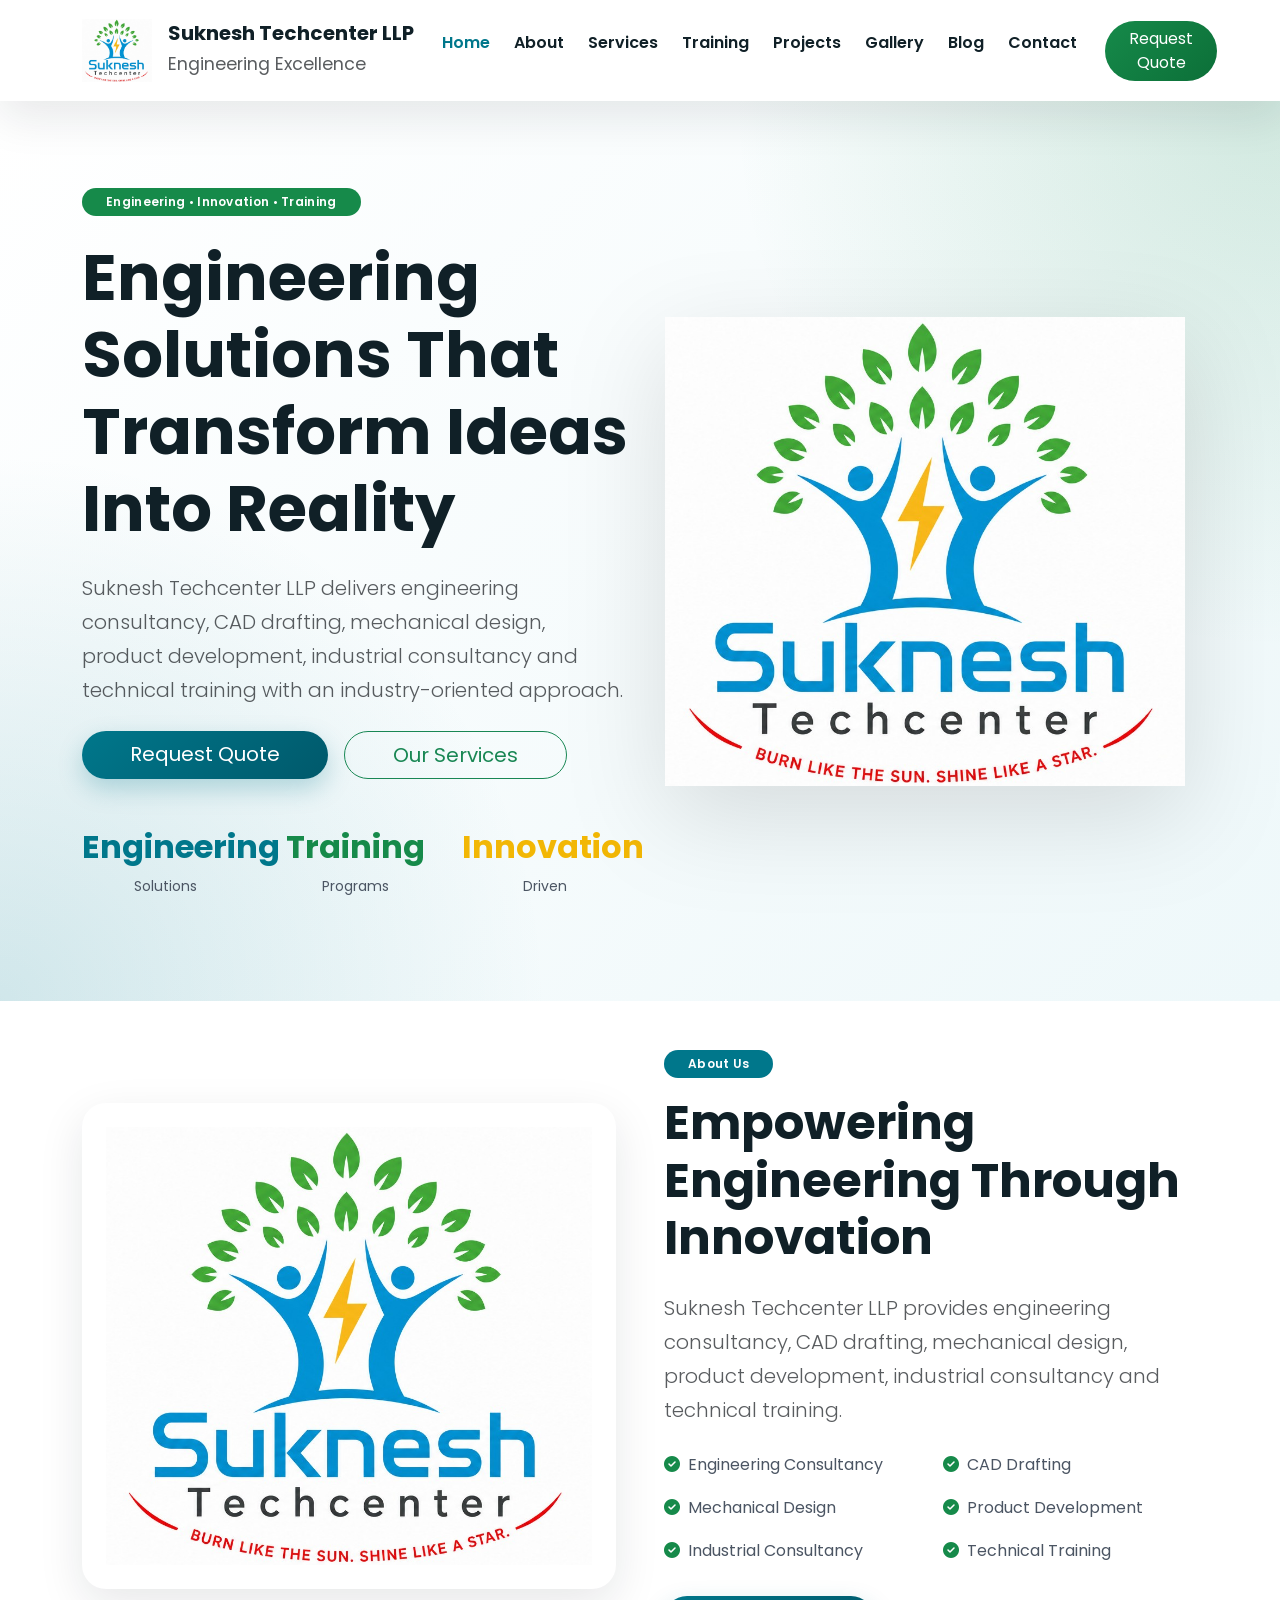
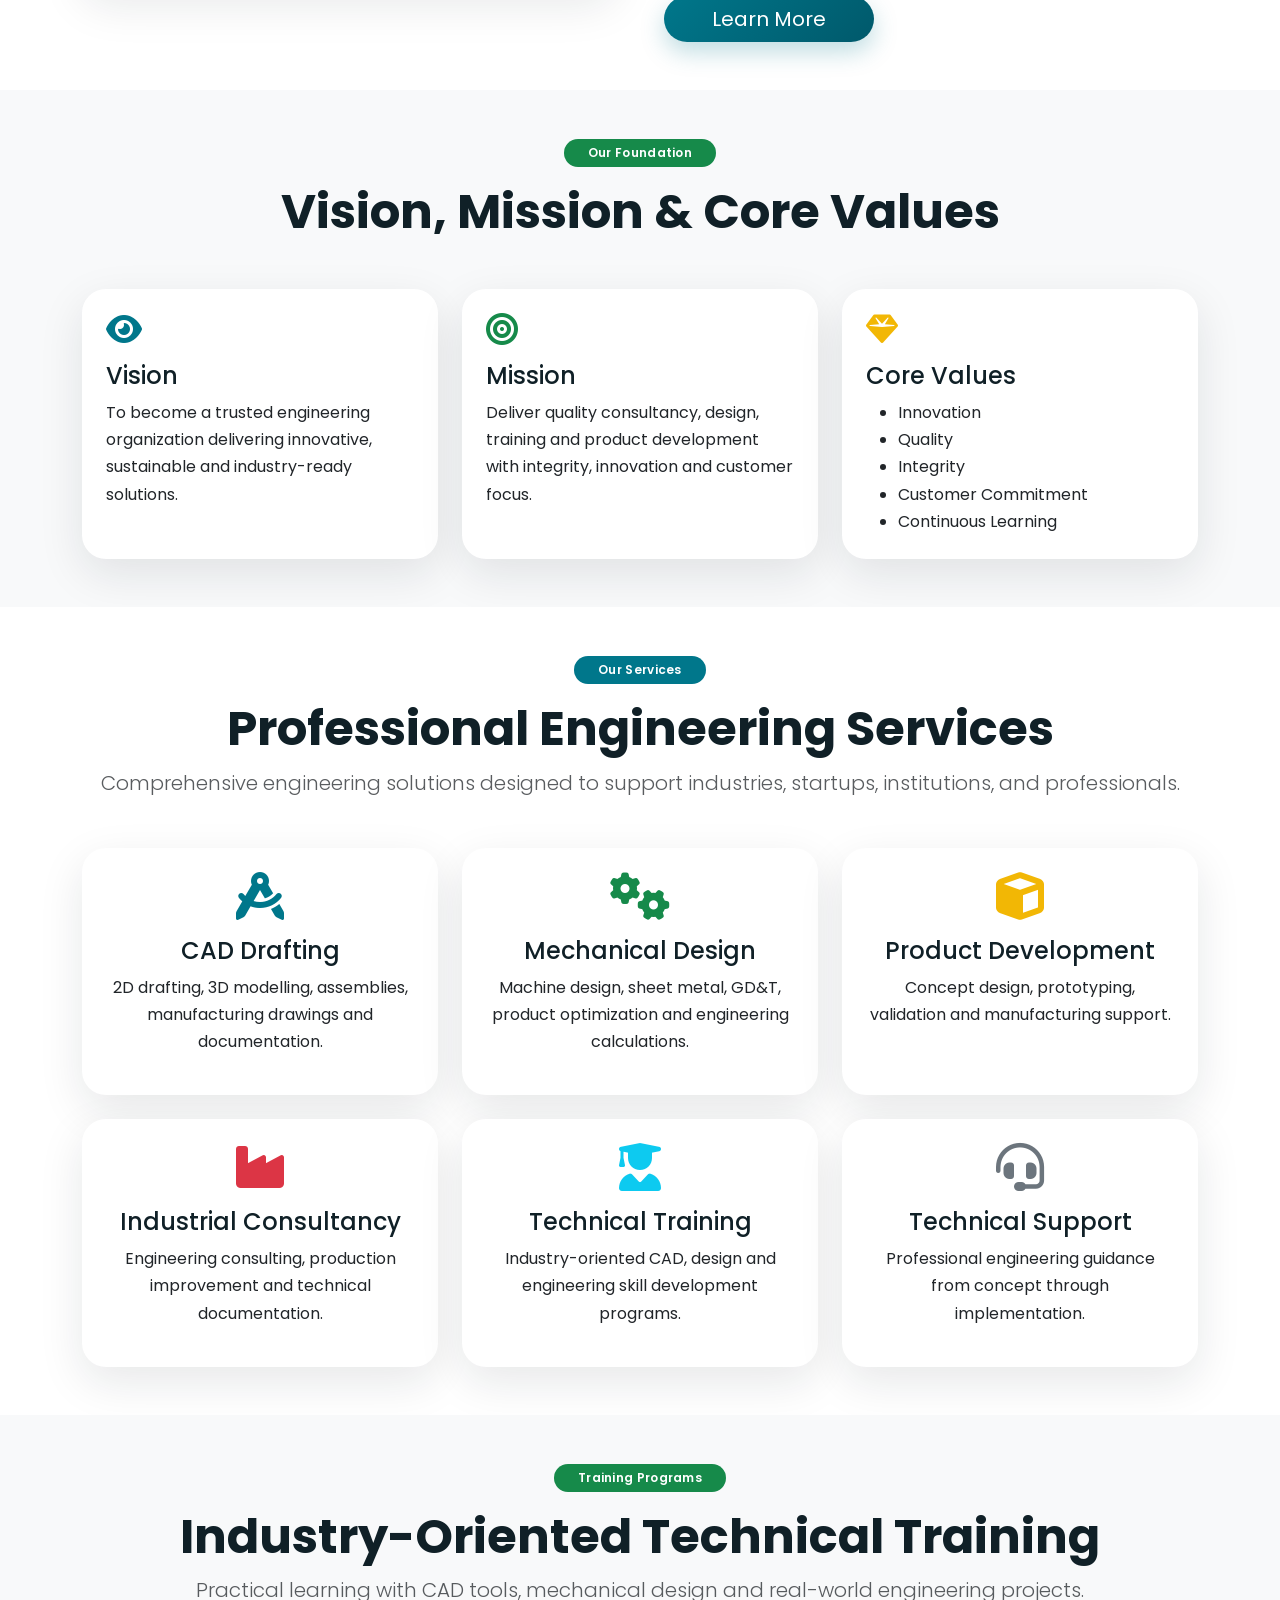
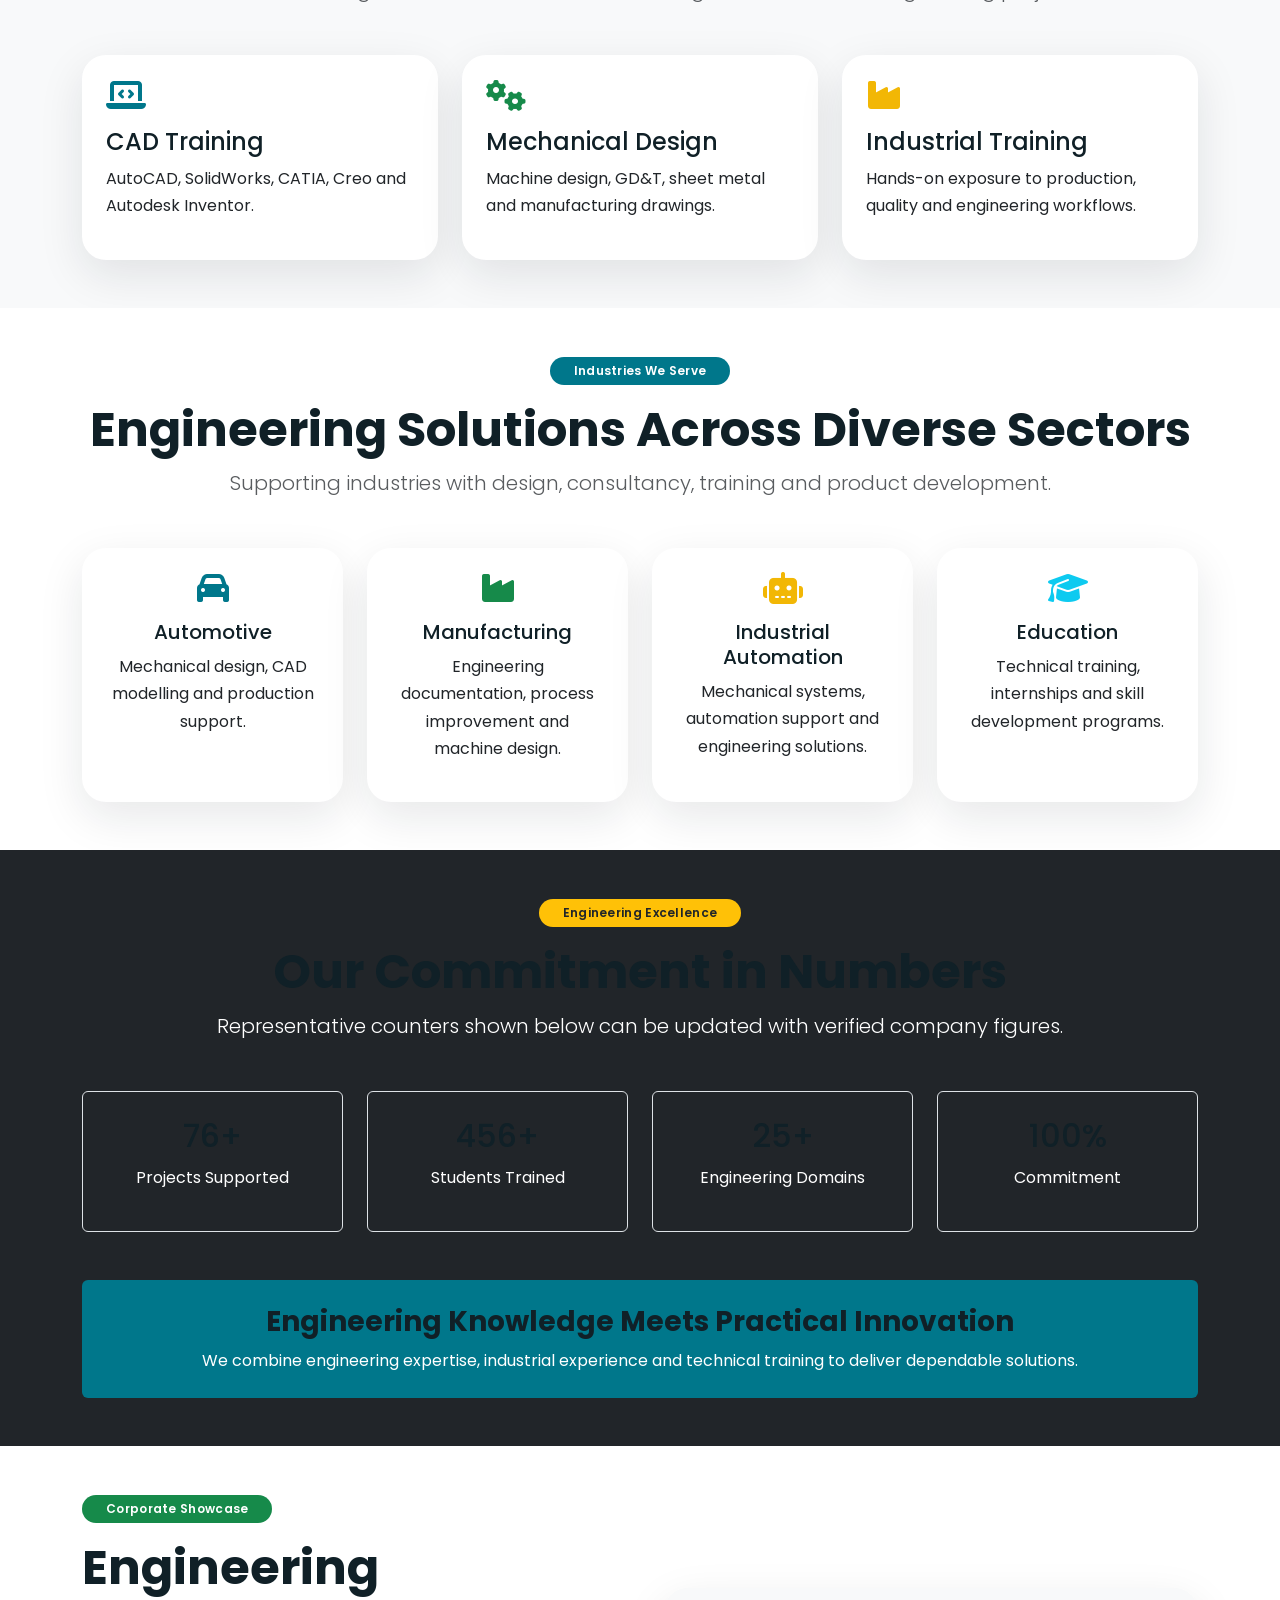
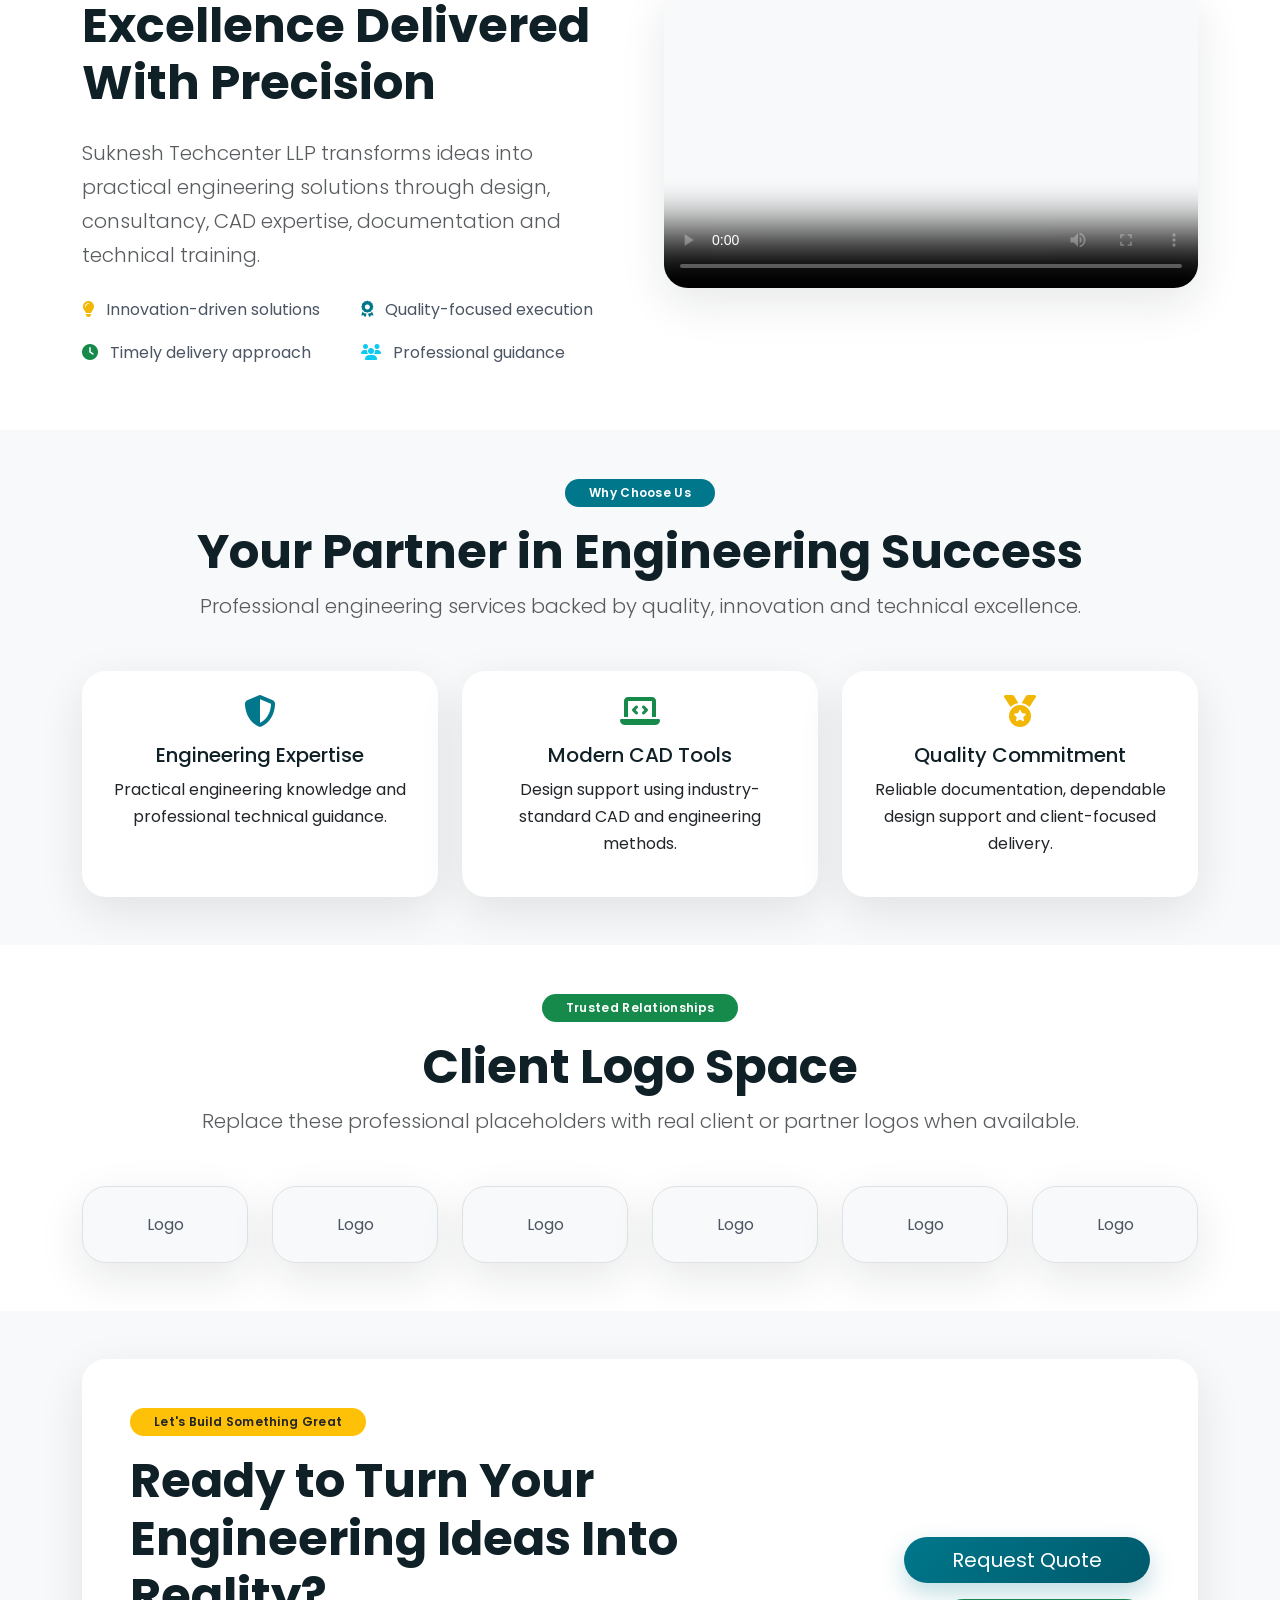
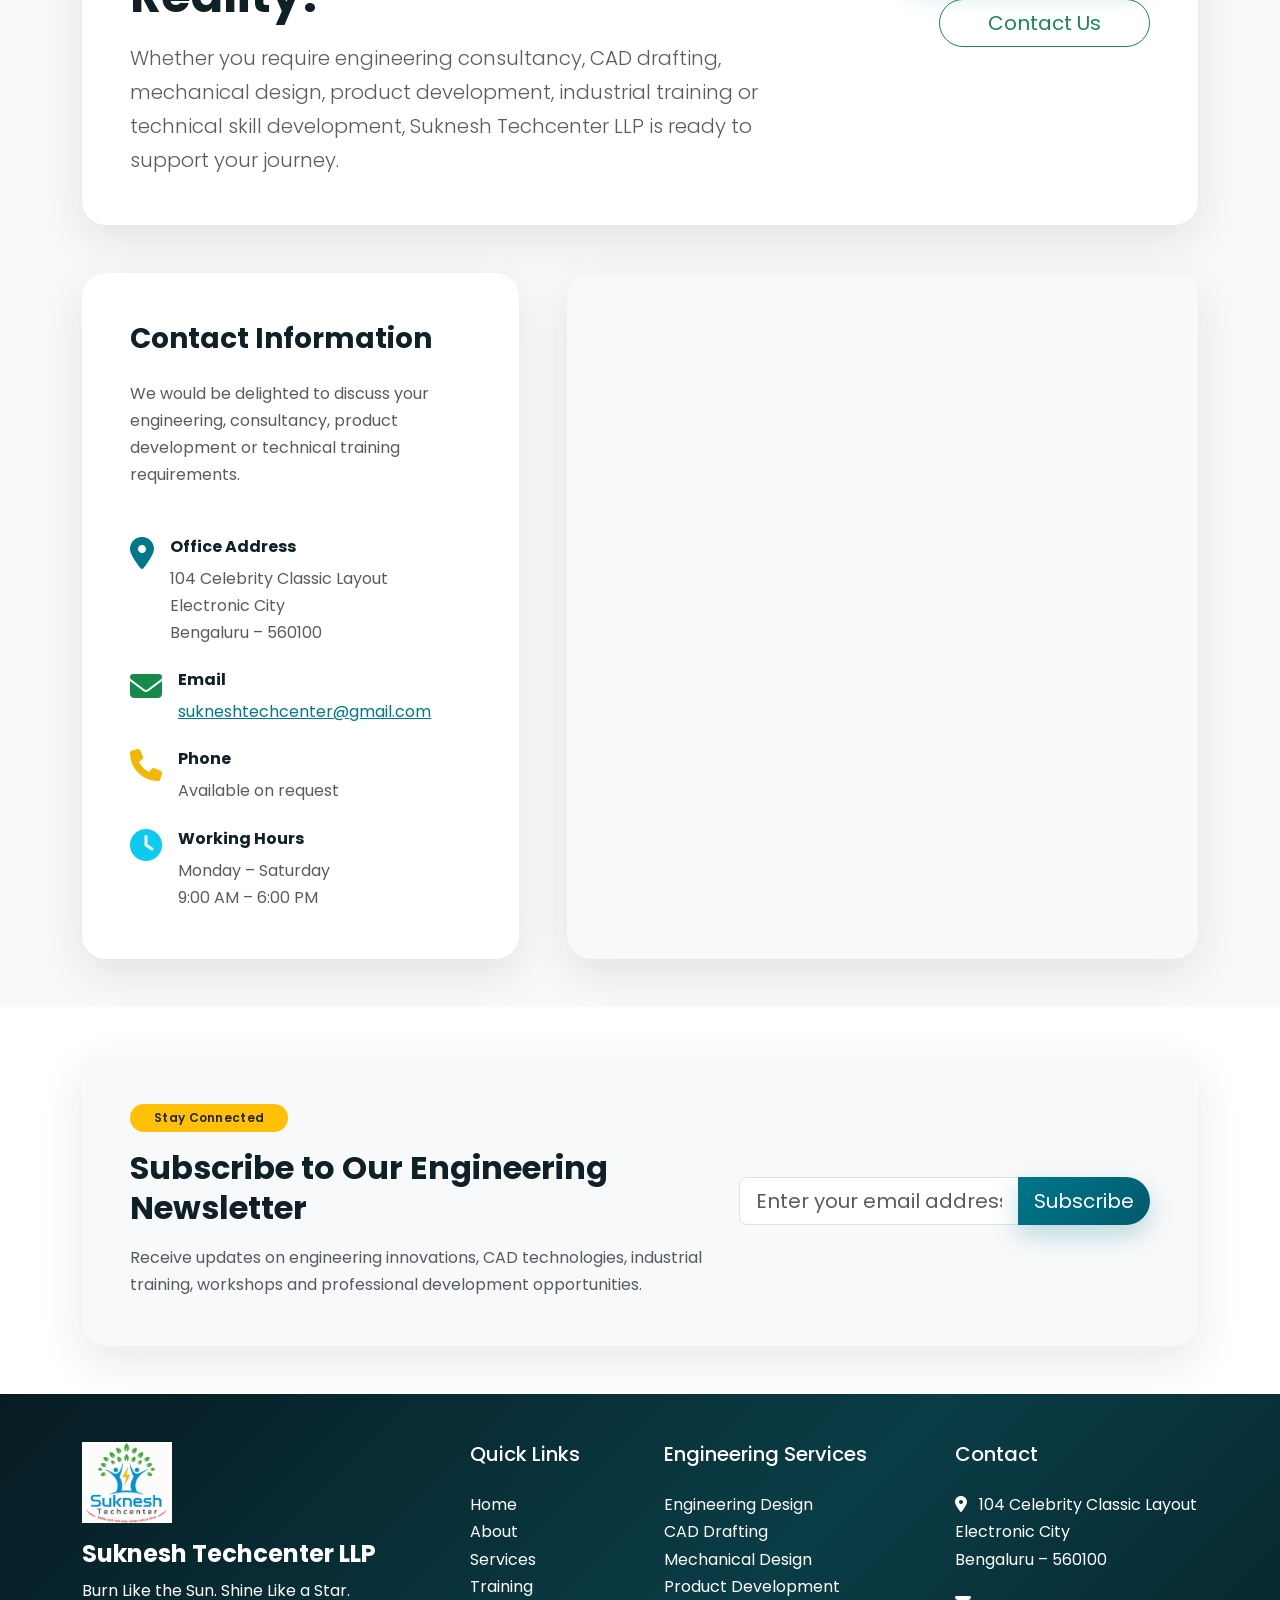
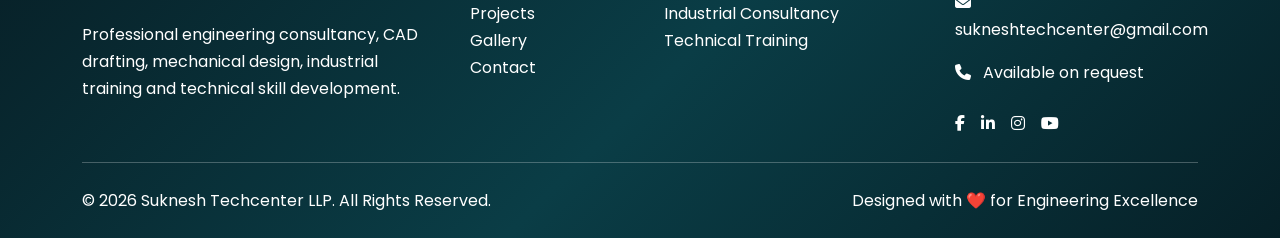
==== index.html @ 97ef17c5 "initial commit" ====
<!DOCTYPE html>
<html lang="en">
<head>
<meta charset="UTF-8">
<meta name="viewport" content="width=device-width, initial-scale=1.0">
<meta name="description" content="Suknesh Techcenter LLP - Engineering Consultancy, CAD, Mechanical Design and Technical Training">
<title>Suknesh Techcenter LLP</title>

<link href="https://cdn.jsdelivr.net/npm/bootstrap@5.3.3/dist/css/bootstrap.min.css" rel="stylesheet">
<link rel="stylesheet" href="https://cdnjs.cloudflare.com/ajax/libs/font-awesome/6.6.0/css/all.min.css">
<link href="https://fonts.googleapis.com/css2?family=Poppins:wght@300;400;500;600;700;800&display=swap" rel="stylesheet">
<link href="https://unpkg.com/aos@2.3.4/dist/aos.css" rel="stylesheet">

<link rel="stylesheet" href="css/style.css">
<link rel="stylesheet" href="css/responsive.css">
<link rel="stylesheet" href="css/animations.css">
<link rel="stylesheet" href="css/utilities.css">
</head>

<body>

<!-- ================= Loader ================= -->

<div id="loader">
    <div class="loader-content text-center">
        <img src="images/logo.png" class="img-fluid mb-3" width="120" alt="Suknesh Techcenter LLP">
        <h3>Suknesh Techcenter LLP</h3>
        <p>Burn Like the Sun. Shine Like a Star.</p>
    </div>
</div>

<!-- ================= Navbar ================= -->

<nav class="navbar navbar-expand-lg navbar-light bg-white shadow-sm sticky-top">

<div class="container">

<a class="navbar-brand d-flex align-items-center" href="index.html">

<img src="images/logo.png" width="70" alt="Logo">

<div class="ms-3">

<h5 class="fw-bold mb-0">Suknesh Techcenter LLP</h5>

<small class="text-muted">Engineering Excellence</small>

</div>

</a>

<button class="navbar-toggler" type="button"
data-bs-toggle="collapse"
data-bs-target="#navbar">

<span class="navbar-toggler-icon"></span>

</button>

<div class="collapse navbar-collapse" id="navbar">

<ul class="navbar-nav ms-auto">

<li class="nav-item"><a class="nav-link active" href="#">Home</a></li>
<li class="nav-item"><a class="nav-link" href="about.html">About</a></li>
<li class="nav-item"><a class="nav-link" href="services.html">Services</a></li>
<li class="nav-item"><a class="nav-link" href="training.html">Training</a></li>
<li class="nav-item"><a class="nav-link" href="projects.html">Projects</a></li>
<li class="nav-item"><a class="nav-link" href="gallery.html">Gallery</a></li>
<li class="nav-item"><a class="nav-link" href="blog.html">Blog</a></li>
<li class="nav-item"><a class="nav-link" href="contact.html">Contact</a></li>

<li class="nav-item ms-lg-3">

<a href="quote.html"
class="btn btn-success rounded-pill px-4">

Request Quote

</a>

</li>

</ul>

</div>

</div>

</nav>

<!-- END OF PART A1 -->

<!-- =====================================================
     HERO SECTION
====================================================== -->

<section id="hero" class="hero-section position-relative overflow-hidden">

<div class="container">

<div class="row align-items-center min-vh-100">

<div class="col-lg-6" data-aos="fade-right">

<span class="badge bg-success rounded-pill px-4 py-2 mb-4">
Engineering • Innovation • Training
</span>

<h1 class="display-3 fw-bold mb-4">
Engineering Solutions That Transform Ideas Into Reality
</h1>

<p class="lead text-muted mb-4">
Suknesh Techcenter LLP delivers engineering consultancy,
CAD drafting, mechanical design, product development,
industrial consultancy and technical training with an
industry-oriented approach.
</p>

<div class="d-flex flex-wrap gap-3">

<a href="quote.html" class="btn btn-primary btn-lg rounded-pill px-5">
Request Quote
</a>

<a href="services.html" class="btn btn-outline-success btn-lg rounded-pill px-5">
Our Services
</a>

</div>

<div class="row mt-5">

<div class="col-4 text-center">

<h2 class="fw-bold text-primary">Engineering</h2>
<p class="small">Solutions</p>

</div>

<div class="col-4 text-center">

<h2 class="fw-bold text-success">Training</h2>
<p class="small">Programs</p>

</div>

<div class="col-4 text-center">

<h2 class="fw-bold text-warning">Innovation</h2>
<p class="small">Driven</p>

</div>

</div>

</div>

<div class="col-lg-6 text-center" data-aos="fade-left">

<img src="images/logo.png"
class="img-fluid hero-logo"
alt="Suknesh Techcenter LLP">

</div>

</div>

</div>

</section>

<!-- END OF PART A2 -->

<!-- =====================================================
     ABOUT US
====================================================== -->

<section id="about" class="py-5 bg-white">

<div class="container">

<div class="row align-items-center g-5">

<div class="col-lg-6" data-aos="fade-right">

<img src="images/logo.png"
class="img-fluid rounded-4 shadow-lg p-4 bg-white"
alt="Suknesh Techcenter LLP">

</div>

<div class="col-lg-6" data-aos="fade-left">

<span class="badge bg-primary rounded-pill px-4 py-2 mb-3">
About Us
</span>

<h2 class="display-5 fw-bold mb-4">
Empowering Engineering Through Innovation
</h2>

<p class="lead text-muted">
Suknesh Techcenter LLP provides engineering consultancy,
CAD drafting, mechanical design, product development,
industrial consultancy and technical training.
</p>

<div class="row mt-4">

<div class="col-md-6 mb-3"><i class="fas fa-check-circle text-success me-2"></i>Engineering Consultancy</div>
<div class="col-md-6 mb-3"><i class="fas fa-check-circle text-success me-2"></i>CAD Drafting</div>
<div class="col-md-6 mb-3"><i class="fas fa-check-circle text-success me-2"></i>Mechanical Design</div>
<div class="col-md-6 mb-3"><i class="fas fa-check-circle text-success me-2"></i>Product Development</div>
<div class="col-md-6 mb-3"><i class="fas fa-check-circle text-success me-2"></i>Industrial Consultancy</div>
<div class="col-md-6 mb-3"><i class="fas fa-check-circle text-success me-2"></i>Technical Training</div>

</div>

<a href="about.html" class="btn btn-primary btn-lg rounded-pill px-5 mt-3">
Learn More
</a>

</div>

</div>

</div>

</section>

<!-- END OF PART A3 -->

<!-- =====================================================
VISION • MISSION • CORE VALUES
====================================================== -->
<section id="vision-mission" class="py-5 bg-light">
<div class="container">
<div class="text-center mb-5">
<span class="badge bg-success rounded-pill px-4 py-2">Our Foundation</span>
<h2 class="display-5 fw-bold mt-3">Vision, Mission & Core Values</h2>
</div>
<div class="row g-4">
<div class="col-lg-4">
<div class="card h-100 shadow-sm border-0 p-4">
<i class="fas fa-eye fa-2x text-primary mb-3"></i>
<h4>Vision</h4>
<p>To become a trusted engineering organization delivering innovative, sustainable and industry-ready solutions.</p>
</div>
</div>
<div class="col-lg-4">
<div class="card h-100 shadow-sm border-0 p-4">
<i class="fas fa-bullseye fa-2x text-success mb-3"></i>
<h4>Mission</h4>
<p>Deliver quality consultancy, design, training and product development with integrity, innovation and customer focus.</p>
</div>
</div>
<div class="col-lg-4">
<div class="card h-100 shadow-sm border-0 p-4">
<i class="fas fa-gem fa-2x text-warning mb-3"></i>
<h4>Core Values</h4>
<ul class="mb-0">
<li>Innovation</li>
<li>Quality</li>
<li>Integrity</li>
<li>Customer Commitment</li>
<li>Continuous Learning</li>
</ul>
</div>
</div>
</div>
</div>
</section>

<!-- END OF PART A4 -->

<!-- =====================================================
     ENGINEERING SERVICES
====================================================== -->

<section id="services" class="py-5 bg-white">

<div class="container">

<div class="text-center mb-5">

<span class="badge bg-primary rounded-pill px-4 py-2">
Our Services
</span>

<h2 class="display-5 fw-bold mt-3">
Professional Engineering Services
</h2>

<p class="lead text-muted">
Comprehensive engineering solutions designed to support industries,
startups, institutions, and professionals.
</p>

</div>

<div class="row g-4">

<div class="col-lg-4 col-md-6">
<div class="card border-0 shadow h-100 p-4 text-center">
<i class="fas fa-drafting-compass fa-3x text-primary mb-3"></i>
<h4>CAD Drafting</h4>
<p>2D drafting, 3D modelling, assemblies, manufacturing drawings and documentation.</p>
</div>
</div>

<div class="col-lg-4 col-md-6">
<div class="card border-0 shadow h-100 p-4 text-center">
<i class="fas fa-cogs fa-3x text-success mb-3"></i>
<h4>Mechanical Design</h4>
<p>Machine design, sheet metal, GD&T, product optimization and engineering calculations.</p>
</div>
</div>

<div class="col-lg-4 col-md-6">
<div class="card border-0 shadow h-100 p-4 text-center">
<i class="fas fa-cube fa-3x text-warning mb-3"></i>
<h4>Product Development</h4>
<p>Concept design, prototyping, validation and manufacturing support.</p>
</div>
</div>

<div class="col-lg-4 col-md-6">
<div class="card border-0 shadow h-100 p-4 text-center">
<i class="fas fa-industry fa-3x text-danger mb-3"></i>
<h4>Industrial Consultancy</h4>
<p>Engineering consulting, production improvement and technical documentation.</p>
</div>
</div>

<div class="col-lg-4 col-md-6">
<div class="card border-0 shadow h-100 p-4 text-center">
<i class="fas fa-user-graduate fa-3x text-info mb-3"></i>
<h4>Technical Training</h4>
<p>Industry-oriented CAD, design and engineering skill development programs.</p>
</div>
</div>

<div class="col-lg-4 col-md-6">
<div class="card border-0 shadow h-100 p-4 text-center">
<i class="fas fa-headset fa-3x text-secondary mb-3"></i>
<h4>Technical Support</h4>
<p>Professional engineering guidance from concept through implementation.</p>
</div>
</div>

</div>

</div>

</section>

<!-- END OF PART A5 -->

<!-- =====================================================
TRAINING PROGRAMS
====================================================== -->
<section id="training" class="py-5 bg-light">
<div class="container">
<div class="text-center mb-5">
<span class="badge bg-success rounded-pill px-4 py-2">Training Programs</span>
<h2 class="display-5 fw-bold mt-3">Industry-Oriented Technical Training</h2>
<p class="lead text-muted">Practical learning with CAD tools, mechanical design and real-world engineering projects.</p>
</div>
<div class="row g-4">
<div class="col-md-6 col-lg-4"><div class="card h-100 border-0 shadow p-4"><i class="fas fa-laptop-code fa-2x text-primary mb-3"></i><h4>CAD Training</h4><p>AutoCAD, SolidWorks, CATIA, Creo and Autodesk Inventor.</p></div></div>
<div class="col-md-6 col-lg-4"><div class="card h-100 border-0 shadow p-4"><i class="fas fa-cogs fa-2x text-success mb-3"></i><h4>Mechanical Design</h4><p>Machine design, GD&T, sheet metal and manufacturing drawings.</p></div></div>
<div class="col-md-6 col-lg-4"><div class="card h-100 border-0 shadow p-4"><i class="fas fa-industry fa-2x text-warning mb-3"></i><h4>Industrial Training</h4><p>Hands-on exposure to production, quality and engineering workflows.</p></div></div>
</div>
</div>
</section>
<!-- END OF PART B1 -->

<!-- =====================================================
INDUSTRIES SERVED
====================================================== -->
<section id="industries" class="py-5 bg-white">
<div class="container">
<div class="text-center mb-5">
<span class="badge bg-primary rounded-pill px-4 py-2">Industries We Serve</span>
<h2 class="display-5 fw-bold mt-3">Engineering Solutions Across Diverse Sectors</h2>
<p class="lead text-muted">Supporting industries with design, consultancy, training and product development.</p>
</div>

<div class="row g-4">

<div class="col-md-6 col-lg-3">
<div class="card h-100 border-0 shadow-sm text-center p-4">
<i class="fas fa-car fa-2x text-primary mb-3"></i>
<h5>Automotive</h5>
<p>Mechanical design, CAD modelling and production support.</p>
</div>
</div>

<div class="col-md-6 col-lg-3">
<div class="card h-100 border-0 shadow-sm text-center p-4">
<i class="fas fa-industry fa-2x text-success mb-3"></i>
<h5>Manufacturing</h5>
<p>Engineering documentation, process improvement and machine design.</p>
</div>
</div>

<div class="col-md-6 col-lg-3">
<div class="card h-100 border-0 shadow-sm text-center p-4">
<i class="fas fa-robot fa-2x text-warning mb-3"></i>
<h5>Industrial Automation</h5>
<p>Mechanical systems, automation support and engineering solutions.</p>
</div>
</div>

<div class="col-md-6 col-lg-3">
<div class="card h-100 border-0 shadow-sm text-center p-4">
<i class="fas fa-graduation-cap fa-2x text-info mb-3"></i>
<h5>Education</h5>
<p>Technical training, internships and skill development programs.</p>
</div>
</div>

</div>
</div>
</section>

<!-- END OF PART B2 -->

<!-- =====================================================
COMPANY STATISTICS & ACHIEVEMENTS
====================================================== -->

<section id="statistics" class="py-5 text-white bg-dark">

<div class="container">

<div class="text-center mb-5">

<span class="badge bg-warning text-dark rounded-pill px-4 py-2">
Engineering Excellence
</span>

<h2 class="display-5 fw-bold mt-3">
Our Commitment in Numbers
</h2>

<p class="lead">
Representative counters shown below can be updated with verified company figures.
</p>

</div>

<div class="row text-center g-4">

<div class="col-md-3">
<div class="p-4 border rounded">
<h2 class="counter" data-target="150">150+</h2>
<p>Projects Supported</p>
</div>
</div>

<div class="col-md-3">
<div class="p-4 border rounded">
<h2 class="counter" data-target="500">500+</h2>
<p>Students Trained</p>
</div>
</div>

<div class="col-md-3">
<div class="p-4 border rounded">
<h2 class="counter" data-target="25">25+</h2>
<p>Engineering Domains</p>
</div>
</div>

<div class="col-md-3">
<div class="p-4 border rounded">
<h2>100%</h2>
<p>Commitment</p>
</div>
</div>

</div>

<div class="mt-5 p-4 rounded bg-primary text-center">
<h3 class="fw-bold">Engineering Knowledge Meets Practical Innovation</h3>
<p class="mb-0">
We combine engineering expertise, industrial experience and technical training to deliver dependable solutions.
</p>
</div>

</div>

</section>

<!-- END OF PART B3 -->

<!-- =====================================================
CORPORATE SHOWCASE
====================================================== -->

<section id="corporate-showcase" class="py-5 bg-white">

<div class="container">

<div class="row align-items-center g-5">

<div class="col-lg-6">

<span class="badge bg-success rounded-pill px-4 py-2 mb-3">
Corporate Showcase
</span>

<h2 class="display-5 fw-bold mb-4">
Engineering Excellence Delivered With Precision
</h2>

<p class="lead text-muted">
Suknesh Techcenter LLP transforms ideas into practical engineering solutions through design,
consultancy, CAD expertise, documentation and technical training.
</p>

<div class="row mt-4">

<div class="col-md-6 mb-3">
<i class="fas fa-lightbulb text-warning me-2"></i>
Innovation-driven solutions
</div>

<div class="col-md-6 mb-3">
<i class="fas fa-award text-primary me-2"></i>
Quality-focused execution
</div>

<div class="col-md-6 mb-3">
<i class="fas fa-clock text-success me-2"></i>
Timely delivery approach
</div>

<div class="col-md-6 mb-3">
<i class="fas fa-users text-info me-2"></i>
Professional guidance
</div>

</div>

</div>

<div class="col-lg-6">

<div class="ratio ratio-16x9 rounded-4 shadow overflow-hidden bg-light">

<video controls poster="images/video-thumbnail.jpg">
<source src="videos/company-intro.mp4" type="video/mp4">
Your browser does not support the video tag.
</video>

</div>

</div>

</div>

</div>

</section>

<!-- END OF PART B4 -->

<!-- =====================================================
WHY CHOOSE US & CLIENT LOGO PLACEHOLDERS
====================================================== -->

<section id="why-choose-us" class="py-5 bg-light">

<div class="container">

<div class="text-center mb-5">

<span class="badge bg-primary rounded-pill px-4 py-2">
Why Choose Us
</span>

<h2 class="display-5 fw-bold mt-3">
Your Partner in Engineering Success
</h2>

<p class="lead text-muted">
Professional engineering services backed by quality, innovation and technical excellence.
</p>

</div>

<div class="row g-4">

<div class="col-md-6 col-lg-4">
<div class="card h-100 border-0 shadow p-4 text-center">
<i class="fas fa-shield-alt fa-2x text-primary mb-3"></i>
<h5>Engineering Expertise</h5>
<p>Practical engineering knowledge and professional technical guidance.</p>
</div>
</div>

<div class="col-md-6 col-lg-4">
<div class="card h-100 border-0 shadow p-4 text-center">
<i class="fas fa-laptop-code fa-2x text-success mb-3"></i>
<h5>Modern CAD Tools</h5>
<p>Design support using industry-standard CAD and engineering methods.</p>
</div>
</div>

<div class="col-md-6 col-lg-4">
<div class="card h-100 border-0 shadow p-4 text-center">
<i class="fas fa-medal fa-2x text-warning mb-3"></i>
<h5>Quality Commitment</h5>
<p>Reliable documentation, dependable design support and client-focused delivery.</p>
</div>
</div>

</div>

</div>

</section>

<section id="client-placeholders" class="py-5 bg-white">

<div class="container">

<div class="text-center mb-5">

<span class="badge bg-success rounded-pill px-4 py-2">
Trusted Relationships
</span>

<h2 class="display-5 fw-bold mt-3">
Client Logo Space
</h2>

<p class="lead text-muted">
Replace these professional placeholders with real client or partner logos when available.
</p>

</div>

<div class="row g-4 text-center">

<div class="col-6 col-md-4 col-lg-2"><div class="border rounded-4 shadow-sm p-4 bg-light">Logo</div></div>
<div class="col-6 col-md-4 col-lg-2"><div class="border rounded-4 shadow-sm p-4 bg-light">Logo</div></div>
<div class="col-6 col-md-4 col-lg-2"><div class="border rounded-4 shadow-sm p-4 bg-light">Logo</div></div>
<div class="col-6 col-md-4 col-lg-2"><div class="border rounded-4 shadow-sm p-4 bg-light">Logo</div></div>
<div class="col-6 col-md-4 col-lg-2"><div class="border rounded-4 shadow-sm p-4 bg-light">Logo</div></div>
<div class="col-6 col-md-4 col-lg-2"><div class="border rounded-4 shadow-sm p-4 bg-light">Logo</div></div>

</div>

</div>

</section>

<!-- END OF PART B5 -->

<!-- =====================================================
CONTACT CTA, CONTACT INFORMATION & GOOGLE MAP
====================================================== -->

<section id="contact-section" class="py-5 bg-light">

<div class="container">

<div class="row mb-5">

<div class="col-12">

<div class="rounded-4 shadow-lg p-5 bg-white">

<div class="row align-items-center">

<div class="col-lg-8">

<span class="badge bg-warning text-dark rounded-pill px-4 py-2 mb-3">
Let's Build Something Great
</span>

<h2 class="display-5 fw-bold mb-3">
Ready to Turn Your Engineering Ideas Into Reality?
</h2>

<p class="lead text-muted mb-0">
Whether you require engineering consultancy, CAD drafting, mechanical design,
product development, industrial training or technical skill development,
Suknesh Techcenter LLP is ready to support your journey.
</p>

</div>

<div class="col-lg-4 text-lg-end mt-4 mt-lg-0">

<a href="quote.html" class="btn btn-primary btn-lg rounded-pill px-5 mb-3">
Request Quote
</a>

<br>

<a href="contact.html" class="btn btn-outline-success btn-lg rounded-pill px-5">
Contact Us
</a>

</div>

</div>

</div>

</div>

</div>

<div class="row g-5">

<div class="col-lg-5">

<div class="h-100 shadow rounded-4 p-5 bg-white">

<h3 class="fw-bold mb-4">Contact Information</h3>

<p class="text-muted mb-5">
We would be delighted to discuss your engineering, consultancy,
product development or technical training requirements.
</p>

<div class="d-flex mb-4">
<div><i class="fas fa-map-marker-alt fa-2x text-primary"></i></div>
<div class="ms-3">
<h6 class="fw-bold">Office Address</h6>
<p class="mb-0 text-muted">
104 Celebrity Classic Layout<br>
Electronic City<br>
Bengaluru – 560100
</p>
</div>
</div>

<div class="d-flex mb-4">
<div><i class="fas fa-envelope fa-2x text-success"></i></div>
<div class="ms-3">
<h6 class="fw-bold">Email</h6>
<p class="mb-0">
<a href="mailto:sukneshtechcenter@gmail.com">sukneshtechcenter@gmail.com</a>
</p>
</div>
</div>

<div class="d-flex mb-4">
<div><i class="fas fa-phone fa-2x text-warning"></i></div>
<div class="ms-3">
<h6 class="fw-bold">Phone</h6>
<p class="mb-0 text-muted">Available on request</p>
</div>
</div>

<div class="d-flex">
<div><i class="fas fa-clock fa-2x text-info"></i></div>
<div class="ms-3">
<h6 class="fw-bold">Working Hours</h6>
<p class="mb-0 text-muted">
Monday – Saturday<br>
9:00 AM – 6:00 PM
</p>
</div>
</div>

</div>

</div>

<div class="col-lg-7">

<div class="shadow rounded-4 overflow-hidden h-100">

<iframe
src="https://www.google.com/maps?q=104+Celebrity+Classic+Layout,+Electronic+City,+Bengaluru+560100&output=embed"
width="100%"
height="100%"
style="border:0; min-height:500px;"
allowfullscreen
loading="lazy"
referrerpolicy="no-referrer-when-downgrade">
</iframe>

</div>

</div>

</div>

</div>

</section>

<!-- END OF PART B6 -->

<!-- =====================================================
NEWSLETTER
====================================================== -->

<section id="newsletter" class="py-5 bg-white">

<div class="container">

<div class="rounded-4 shadow-lg p-5 bg-light">

<div class="row align-items-center g-4">

<div class="col-lg-7">

<span class="badge bg-warning text-dark rounded-pill px-4 py-2 mb-3">
Stay Connected
</span>

<h2 class="fw-bold mb-3">
Subscribe to Our Engineering Newsletter
</h2>

<p class="text-muted mb-0">
Receive updates on engineering innovations, CAD technologies,
industrial training, workshops and professional development opportunities.
</p>

</div>

<div class="col-lg-5">

<form action="#" method="post">

<div class="input-group input-group-lg">

<input type="email"
class="form-control"
placeholder="Enter your email address"
aria-label="Email address"
required>

<button class="btn btn-primary" type="submit">
Subscribe
</button>

</div>

</form>

</div>

</div>

</div>

</div>

</section>

<!-- =====================================================
FOOTER START
====================================================== -->

<footer class="footer-section bg-dark text-white pt-5 pb-4">

<div class="container">

<div class="row g-5">

<div class="col-lg-4">

<img src="images/logo.png"
width="90"
class="mb-3"
alt="Suknesh Techcenter LLP Logo">

<h4 class="fw-bold">
Suknesh Techcenter LLP
</h4>

<p>
Burn Like the Sun. Shine Like a Star.
</p>

<p>
Professional engineering consultancy, CAD drafting,
mechanical design, industrial training and technical skill development.
</p>

</div>

<!-- END OF PART C1 -->

<!-- QUICK LINKS -->
<div class="col-lg-2">

<h5 class="mb-4">Quick Links</h5>

<ul class="list-unstyled">

<li><a class="text-white text-decoration-none" href="index.html">Home</a></li>
<li><a class="text-white text-decoration-none" href="about.html">About</a></li>
<li><a class="text-white text-decoration-none" href="services.html">Services</a></li>
<li><a class="text-white text-decoration-none" href="training.html">Training</a></li>
<li><a class="text-white text-decoration-none" href="projects.html">Projects</a></li>
<li><a class="text-white text-decoration-none" href="gallery.html">Gallery</a></li>
<li><a class="text-white text-decoration-none" href="contact.html">Contact</a></li>

</ul>

</div>

<!-- SERVICES -->

<div class="col-lg-3">

<h5 class="mb-4">Engineering Services</h5>

<ul class="list-unstyled">

<li>Engineering Design</li>
<li>CAD Drafting</li>
<li>Mechanical Design</li>
<li>Product Development</li>
<li>Industrial Consultancy</li>
<li>Technical Training</li>

</ul>

</div>

<!-- CONTACT -->

<div class="col-lg-3">

<h5 class="mb-4">Contact</h5>

<p>
<i class="fas fa-map-marker-alt me-2"></i>
104 Celebrity Classic Layout<br>
Electronic City<br>
Bengaluru – 560100
</p>

<p>
<i class="fas fa-envelope me-2"></i>
<a class="text-white text-decoration-none"
href="mailto:sukneshtechcenter@gmail.com">
sukneshtechcenter@gmail.com
</a>
</p>

<p>
<i class="fas fa-phone me-2"></i>
Available on request
</p>

<div class="d-flex gap-3 mt-4">

<a href="#" class="text-white"><i class="fab fa-facebook-f"></i></a>
<a href="#" class="text-white"><i class="fab fa-linkedin-in"></i></a>
<a href="#" class="text-white"><i class="fab fa-instagram"></i></a>
<a href="#" class="text-white"><i class="fab fa-youtube"></i></a>

</div>

</div>

</div>

<hr class="my-4">

<div class="row">

<div class="col-md-6">

<p class="mb-0">
© 2026 Suknesh Techcenter LLP. All Rights Reserved.
</p>

</div>

<div class="col-md-6 text-md-end">

Designed with ❤️ for Engineering Excellence

</div>

</div>

</div>

</footer>

<button id="backToTop" class="btn btn-primary rounded-circle">
<i class="fas fa-chevron-up"></i>
</button>

<script src="https://cdn.jsdelivr.net/npm/bootstrap@5.3.3/dist/js/bootstrap.bundle.min.js"></script>
<script src="https://unpkg.com/aos@2.3.4/dist/aos.js"></script>

<script>
AOS.init({
duration:1000,
once:true
});
</script>

<script src="js/main.js"></script>
<script src="js/counter.js"></script>
<script src="js/animations.js"></script>
<script src="js/slider.js"></script>
<script src="js/validation.js"></script>

</body>
</html>

<!-- END OF PART C2 -->
---- css/style.css ----
/* =====================================================
   Suknesh Techcenter LLP - Premium Corporate Style
===================================================== */

:root {
    --primary-blue: #00778B;
    --engineering-green: #168A4A;
    --gold-accent: #F2B705;
    --dark: #102027;
    --text: #4b5563;
    --light: #f7fafc;
    --white: #ffffff;
    --shadow-soft: 0 15px 45px rgba(16, 32, 39, 0.10);
    --shadow-hover: 0 24px 60px rgba(0, 119, 139, 0.18);
    --radius-lg: 24px;
}

* {
    box-sizing: border-box;
}

html {
    scroll-behavior: smooth;
}

body {
    font-family: "Poppins", Arial, sans-serif;
    color: var(--text);
    background: var(--white);
    line-height: 1.7;
}

h1, h2, h3, h4, h5, h6 {
    color: var(--dark);
    line-height: 1.25;
}

a {
    color: var(--primary-blue);
}

.navbar {
    padding: 14px 0;
}

.navbar-brand img {
    max-height: 70px;
    object-fit: contain;
}

.nav-link {
    font-weight: 600;
    color: var(--dark) !important;
    margin: 0 4px;
}

.nav-link:hover,
.nav-link.active {
    color: var(--primary-blue) !important;
}

.btn-primary {
    background: linear-gradient(135deg, var(--primary-blue), #00596b);
    border: none;
    box-shadow: 0 10px 25px rgba(0,119,139,0.25);
}

.btn-primary:hover {
    transform: translateY(-2px);
    box-shadow: var(--shadow-hover);
}

.btn-success {
    background: linear-gradient(135deg, var(--engineering-green), #0c6f38);
    border: none;
}

.btn-warning {
    background: var(--gold-accent);
    border: none;
    color: #111 !important;
}

section {
    position: relative;
}

.hero-section {
    background:
        radial-gradient(circle at top right, rgba(22,138,74,.16), transparent 35%),
        radial-gradient(circle at bottom left, rgba(0,119,139,.16), transparent 35%),
        linear-gradient(135deg, #ffffff 0%, #eef8fa 100%);
}

.hero-logo {
    max-width: 520px;
    filter: drop-shadow(0 30px 50px rgba(0,0,0,.12));
}

.badge {
    font-weight: 600;
    letter-spacing: .3px;
}

.card {
    border-radius: var(--radius-lg);
    transition: all .28s ease;
}

.card:hover {
    transform: translateY(-8px);
    box-shadow: var(--shadow-hover) !important;
}

.shadow,
.shadow-sm,
.shadow-lg {
    box-shadow: var(--shadow-soft) !important;
}

.bg-primary {
    background: var(--primary-blue) !important;
}

.bg-success {
    background: var(--engineering-green) !important;
}

.text-primary {
    color: var(--primary-blue) !important;
}

.text-success {
    color: var(--engineering-green) !important;
}

.text-warning {
    color: var(--gold-accent) !important;
}

#loader {
    position: fixed;
    inset: 0;
    background: #ffffff;
    z-index: 9999;
    display: grid;
    place-items: center;
    transition: opacity .4s ease, visibility .4s ease;
}

#loader.hide {
    opacity: 0;
    visibility: hidden;
}

.loader-content img {
    animation: pulseLogo 1.8s infinite ease-in-out;
}

.ratio video {
    width: 100%;
    height: 100%;
    object-fit: cover;
}

.footer-section h4,
.footer-section h5 {
    color: #ffffff;
}

.footer-section {
    background:
        linear-gradient(135deg, #071b22, #0a3d46 55%, #062027) !important;
}

.footer-section a:hover {
    color: var(--gold-accent) !important;
}

#backToTop {
    position: fixed;
    right: 22px;
    bottom: 22px;
    width: 46px;
    height: 46px;
    display: none;
    align-items: center;
    justify-content: center;
    z-index: 900;
}

#backToTop.show {
    display: inline-flex;
}

input.form-control {
    border-radius: 999px 0 0 999px;
}

.input-group .btn {
    border-radius: 0 999px 999px 0;
}
---- css/responsive.css ----
/* Responsive Styles */

@media (max-width: 991.98px) {
    .display-3 {
        font-size: 2.6rem;
    }

    .display-5 {
        font-size: 2rem;
    }

    .navbar-brand h5 {
        font-size: 1rem;
    }

    .hero-section .min-vh-100 {
        min-height: auto !important;
        padding: 90px 0;
    }

    .hero-logo {
        max-width: 320px;
        margin-top: 40px;
    }
}

@media (max-width: 575.98px) {
    .display-3 {
        font-size: 2.1rem;
    }

    .lead {
        font-size: 1rem;
    }

    .p-5 {
        padding: 2rem !important;
    }

    .navbar-brand img {
        width: 55px;
    }
}
---- css/animations.css ----
/* Animation Utilities */

@keyframes pulseLogo {
    0%, 100% {
        transform: scale(1);
        opacity: 1;
    }
    50% {
        transform: scale(1.05);
        opacity: .86;
    }
}

.fade-up-soft {
    animation: fadeUpSoft .8s ease both;
}

@keyframes fadeUpSoft {
    from {
        transform: translateY(20px);
        opacity: 0;
    }
    to {
        transform: translateY(0);
        opacity: 1;
    }
}
---- css/utilities.css ----
/* Utility Classes */

.rounded-4 {
    border-radius: 24px !important;
}

.section-padding {
    padding: 90px 0;
}

.text-gradient {
    background: linear-gradient(135deg, #00778B, #168A4A);
    -webkit-background-clip: text;
    -webkit-text-fill-color: transparent;
}

.glass-card {
    background: rgba(255,255,255,.78);
    backdrop-filter: blur(16px);
    border: 1px solid rgba(255,255,255,.65);
}
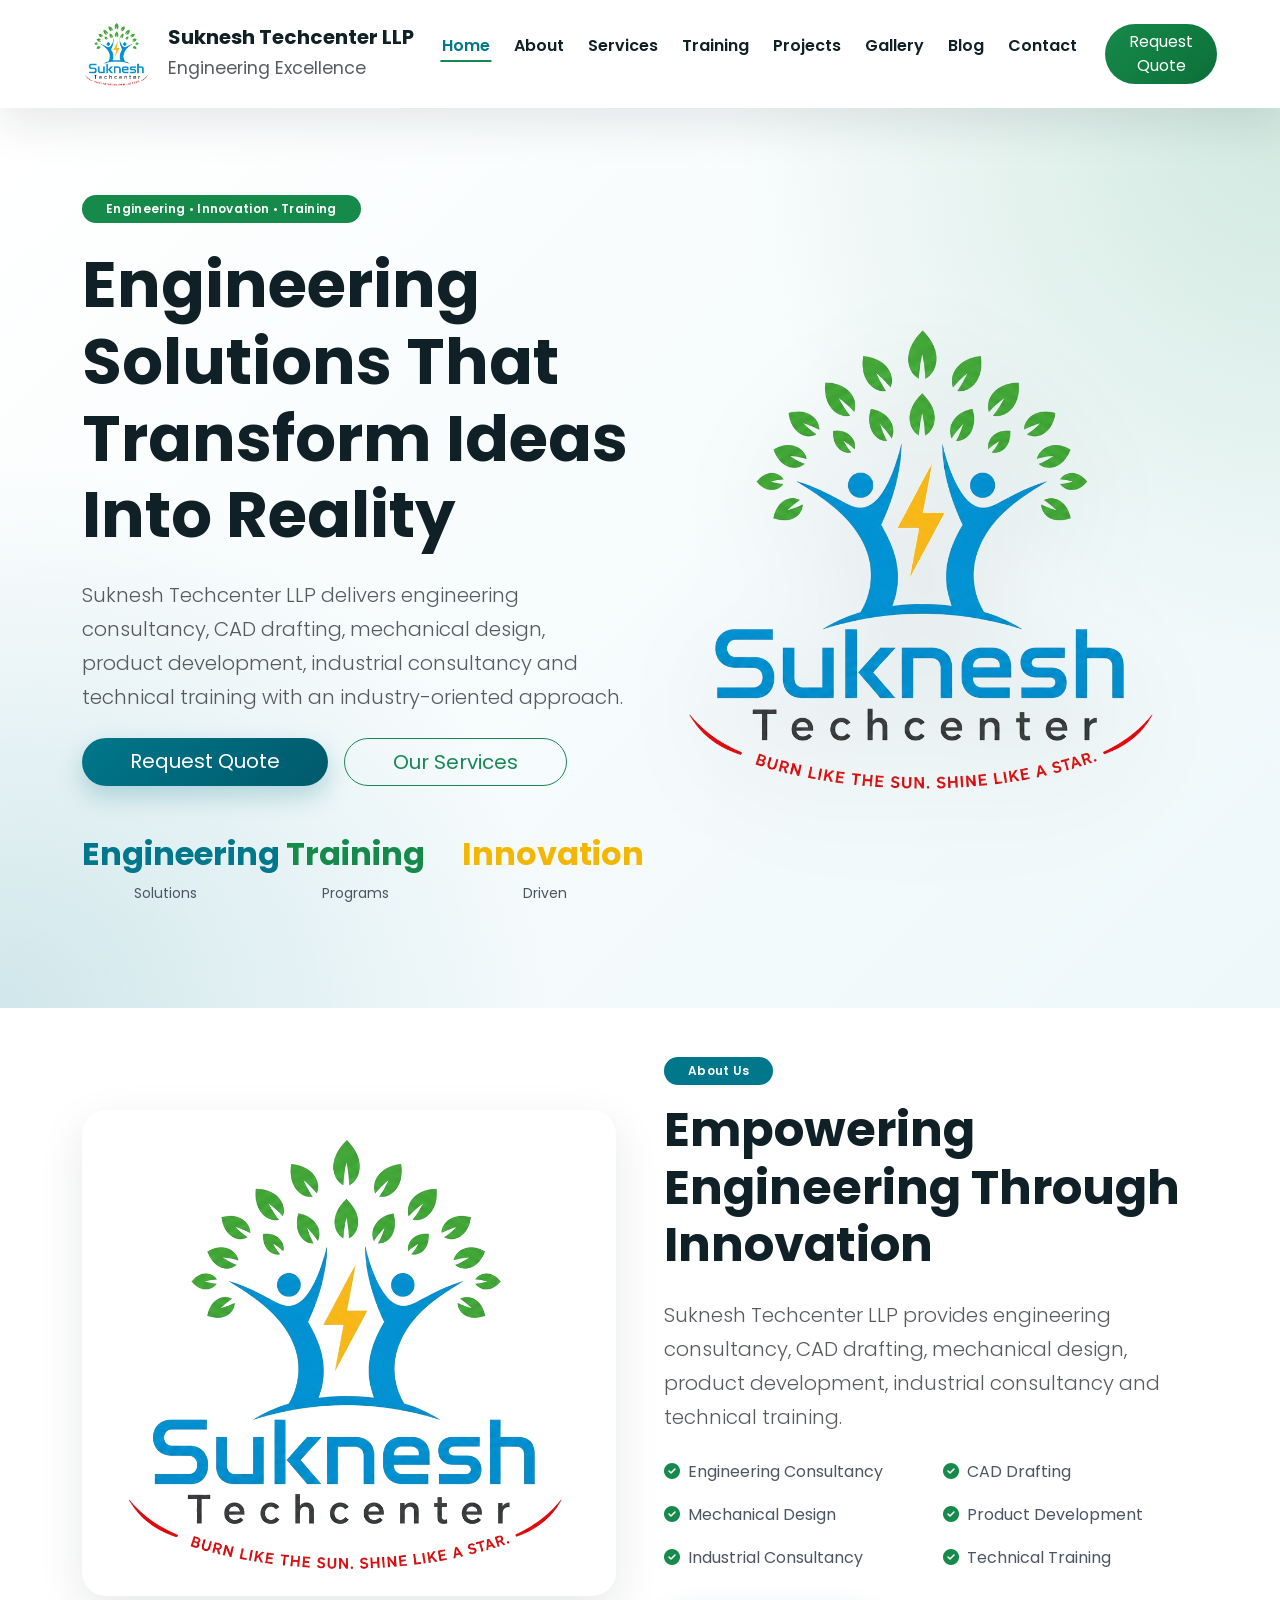
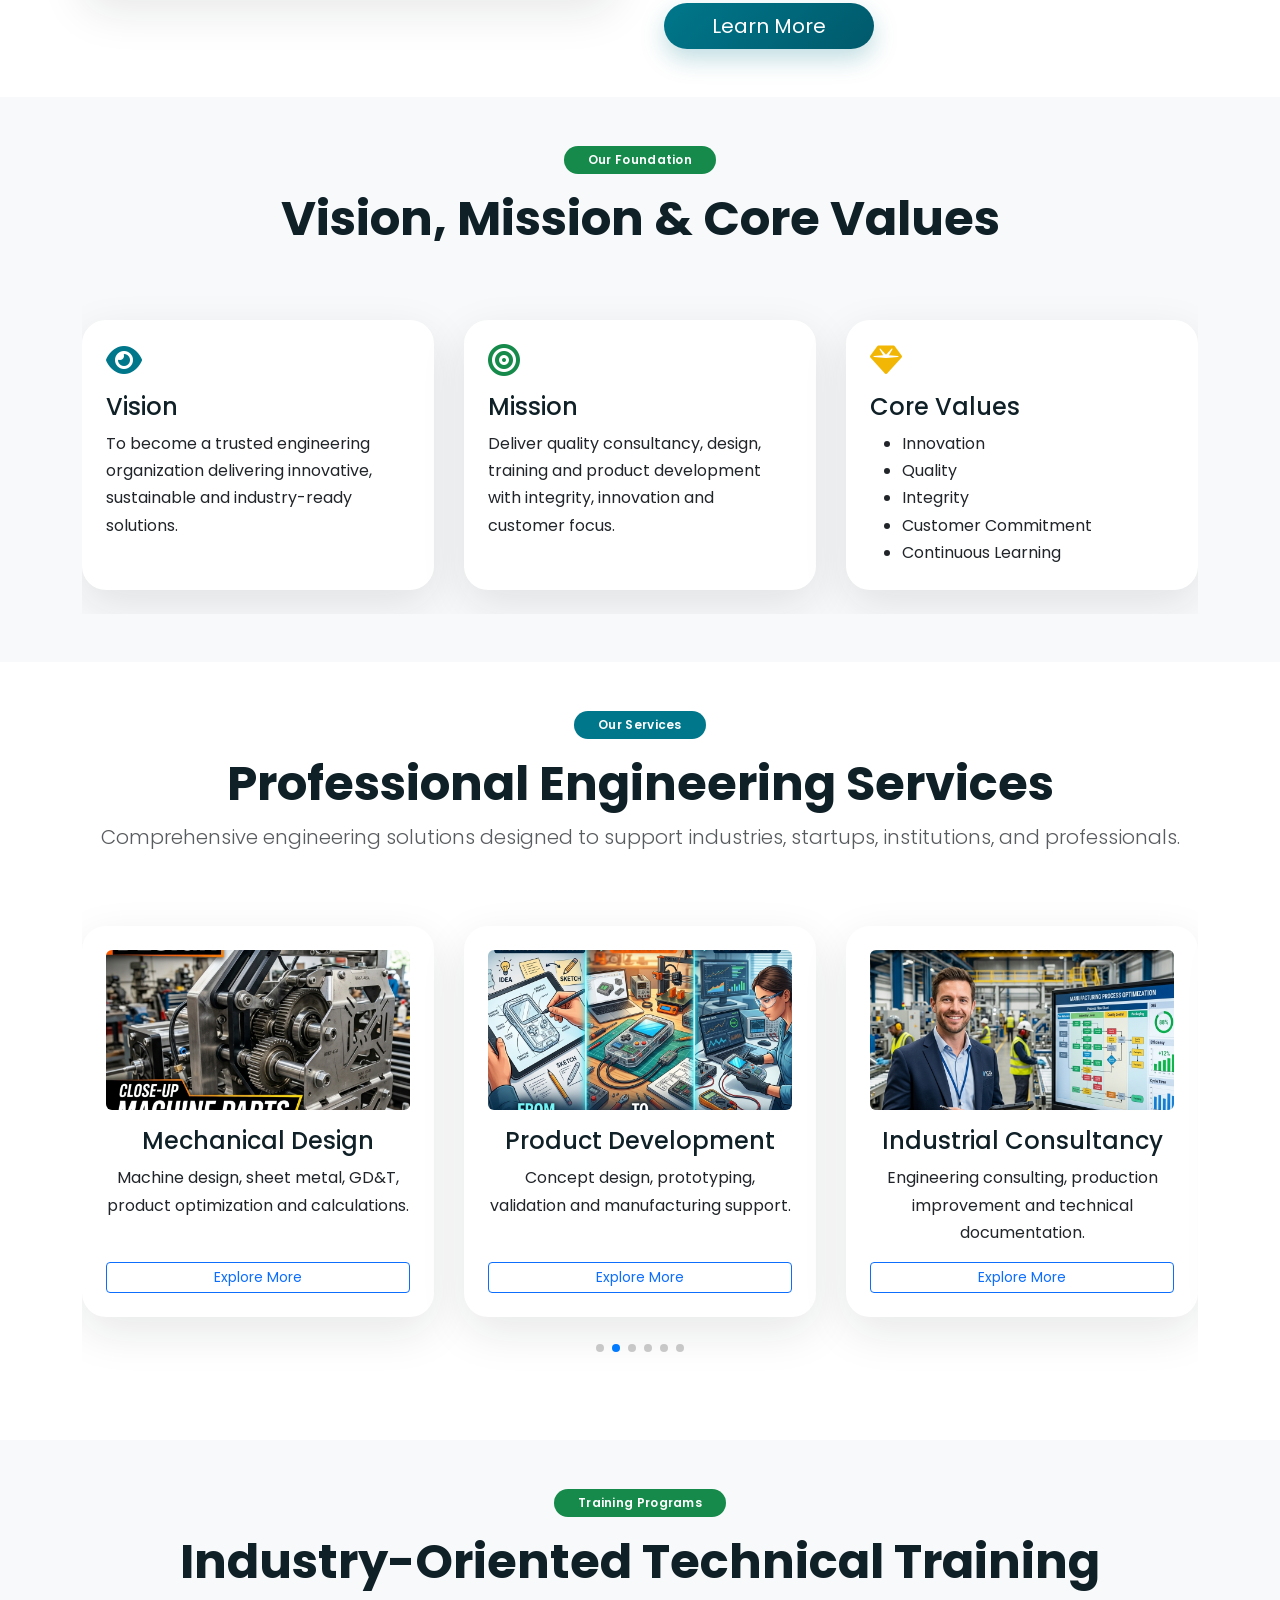
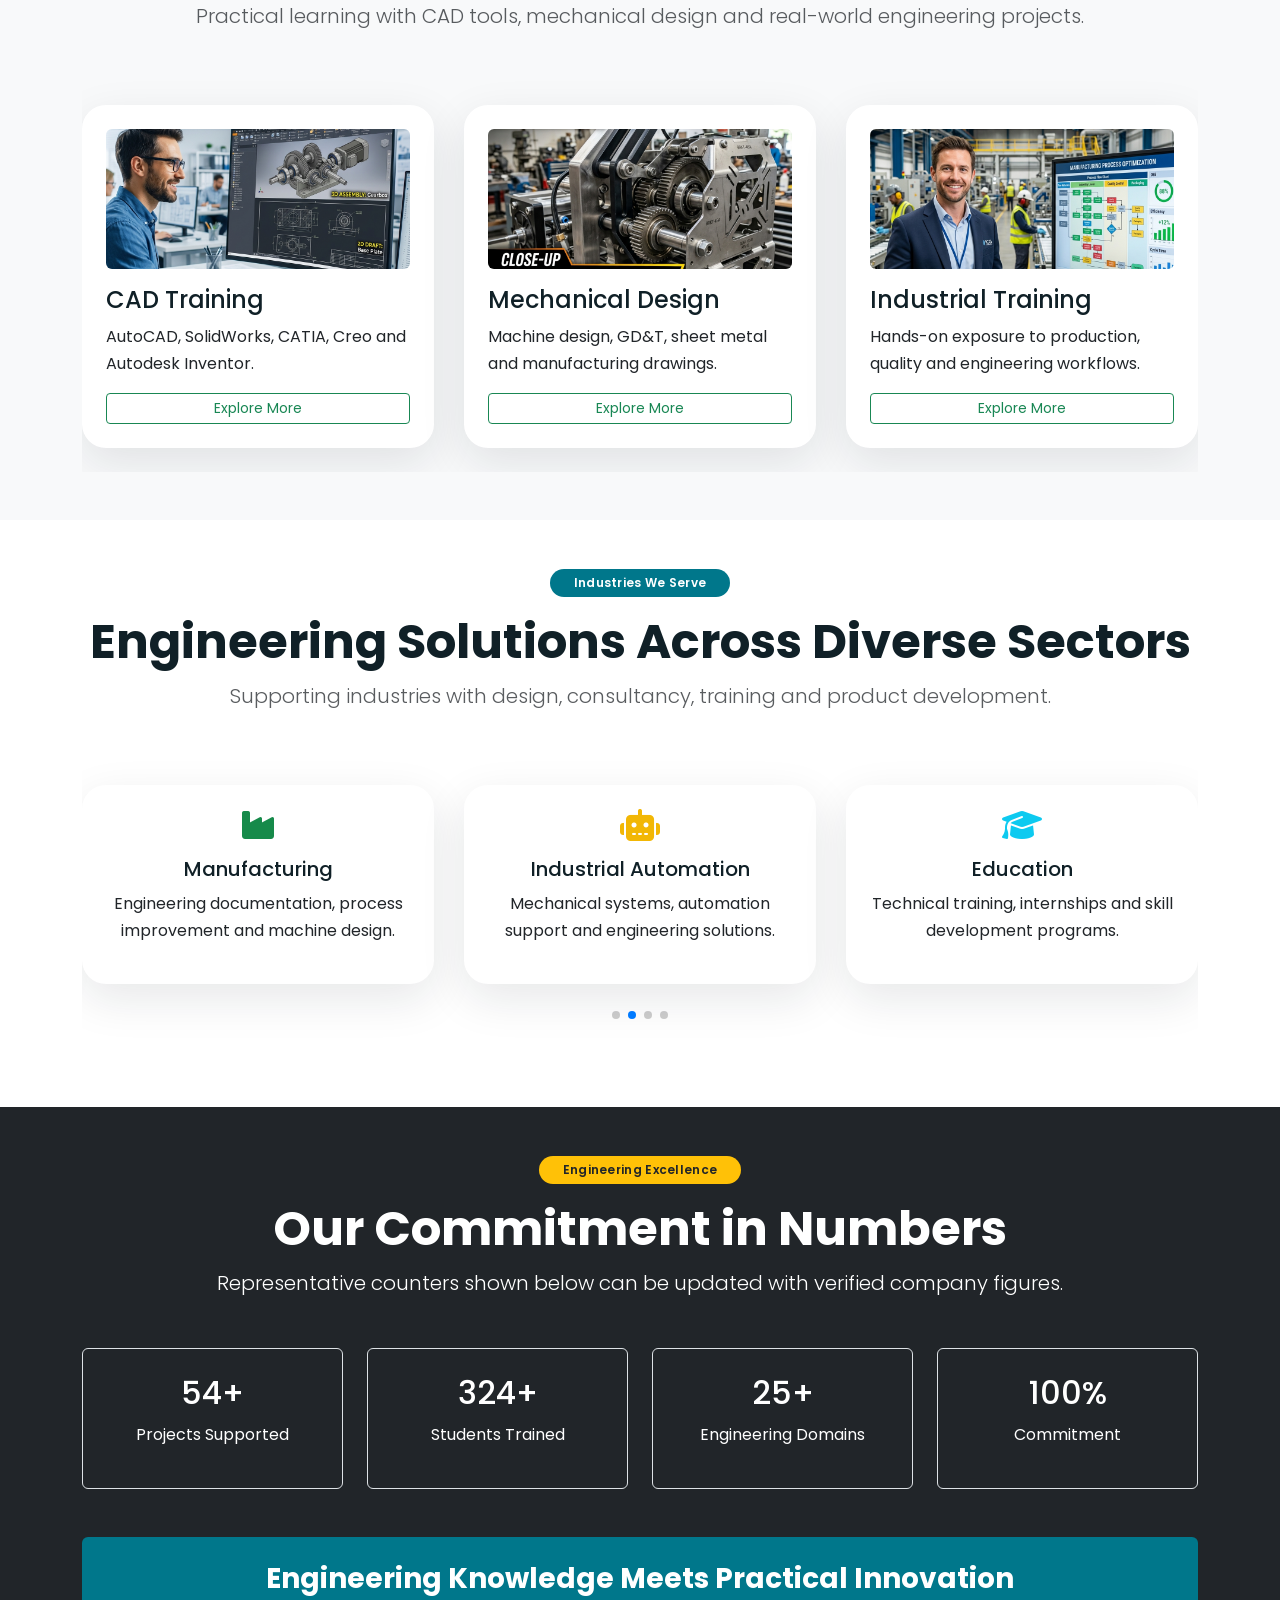
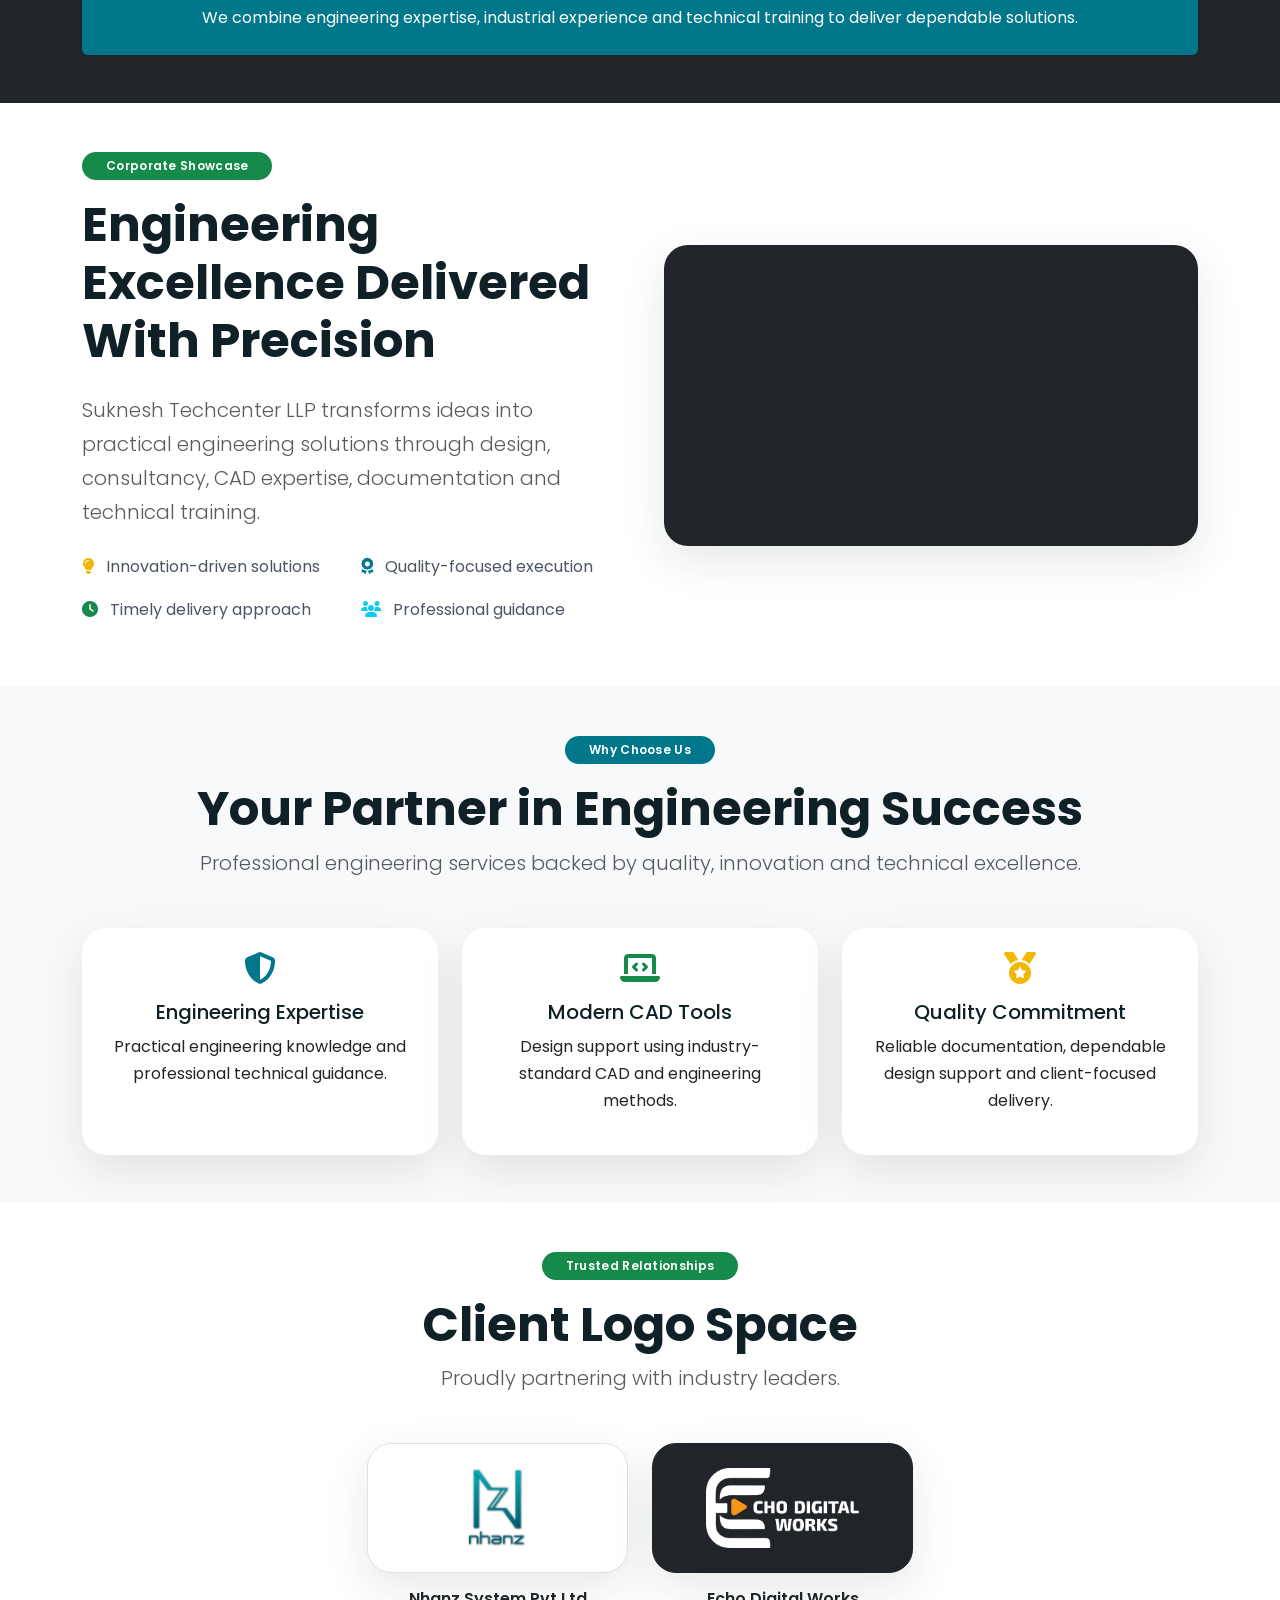
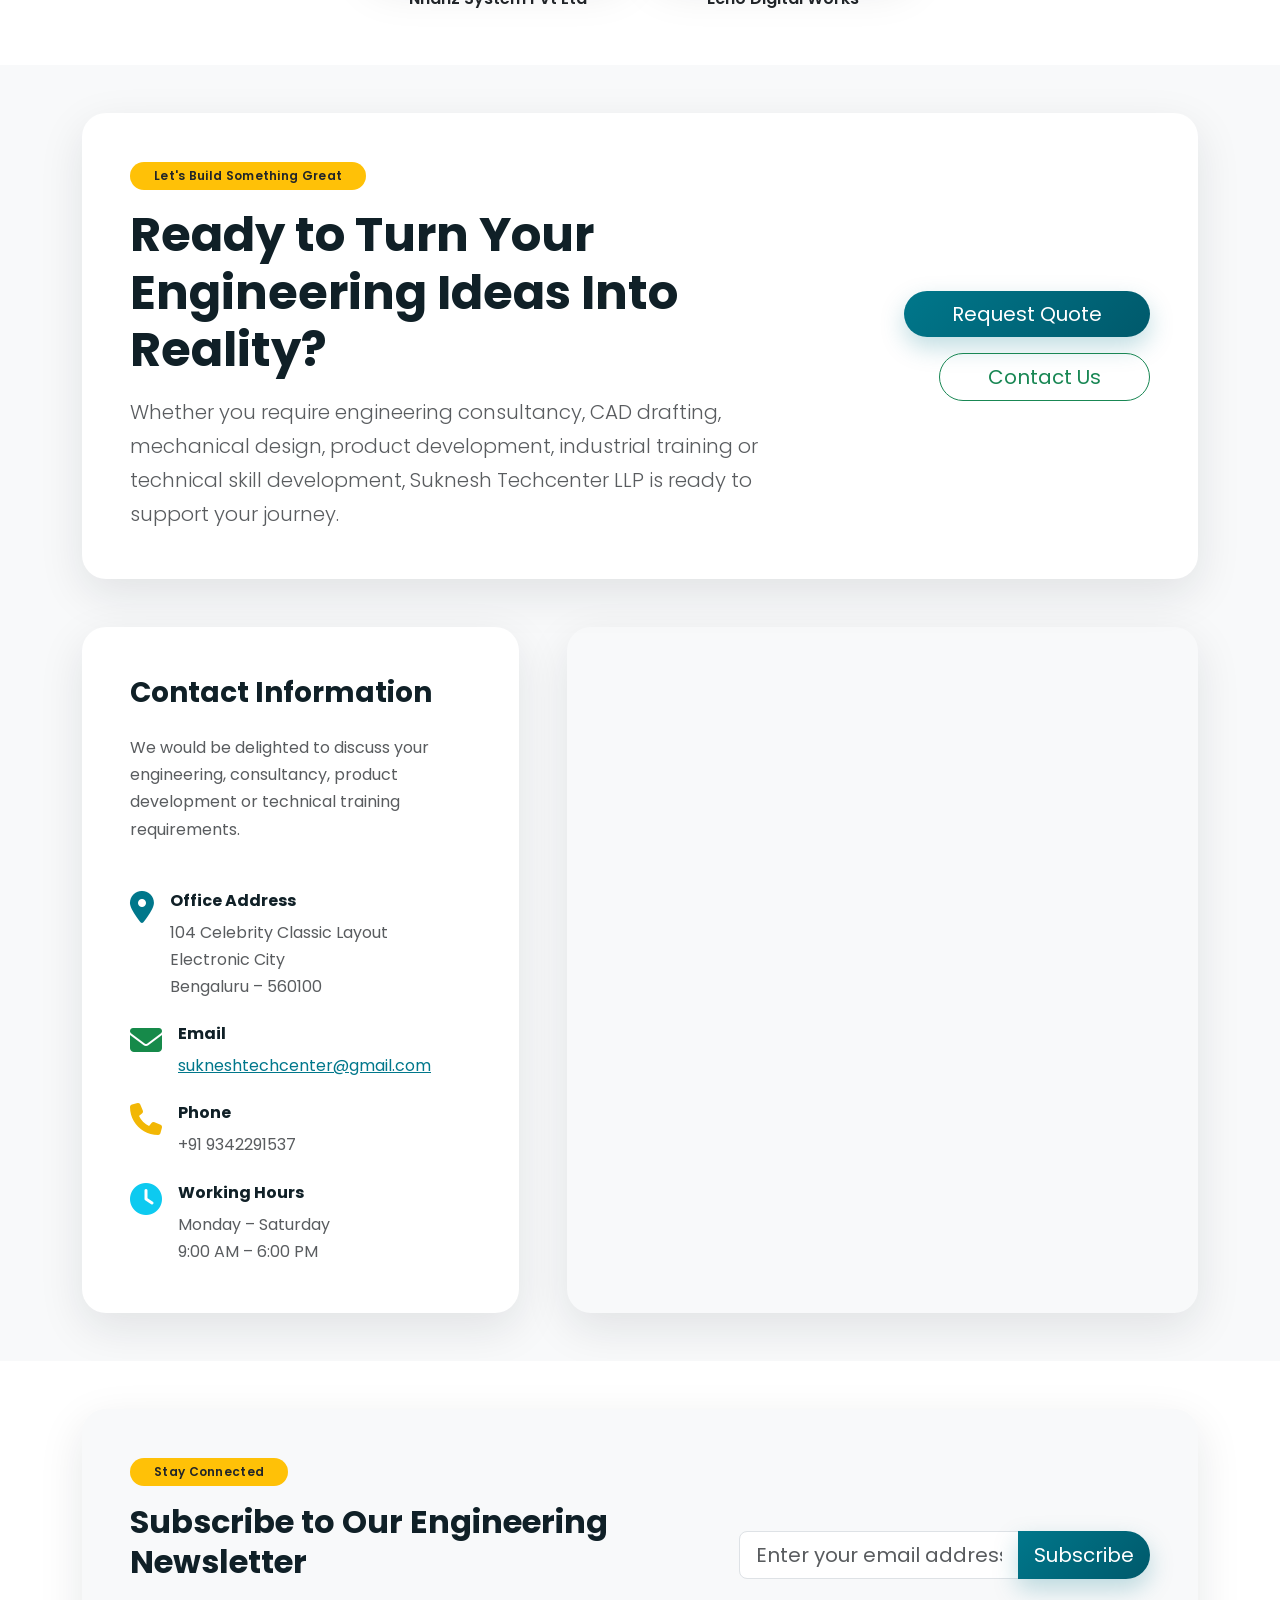
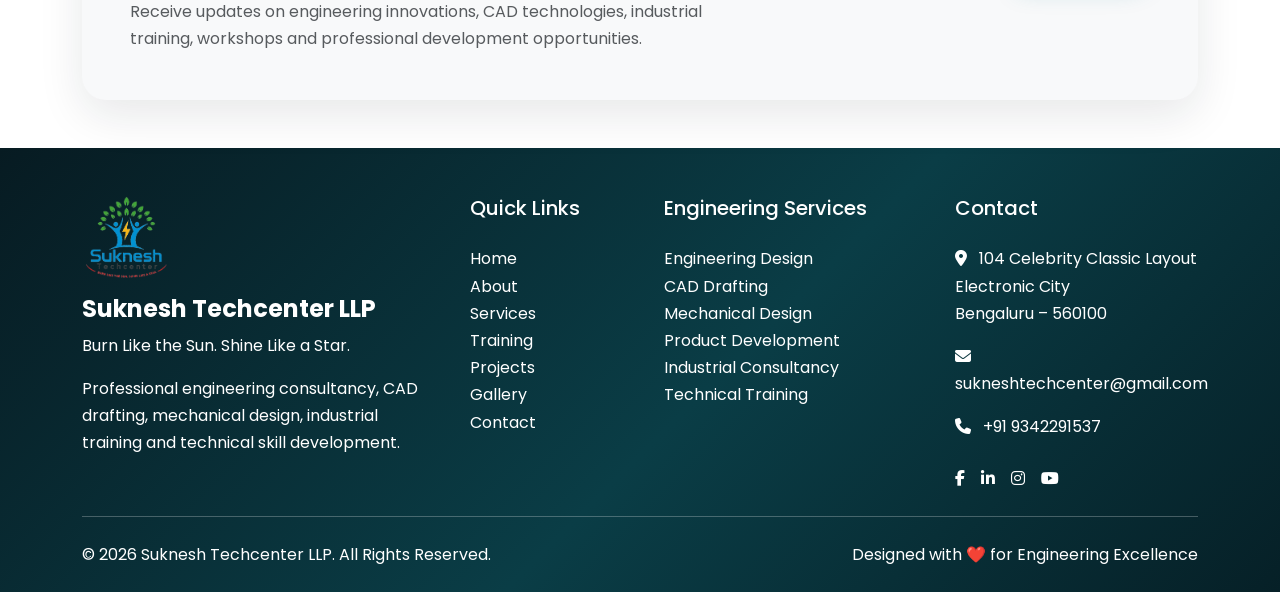
==== commit 33fd5a63: "updates" ====
--- a/index.html
+++ b/index.html
@@ -10,6 +10,7 @@
 <link rel="stylesheet" href="https://cdnjs.cloudflare.com/ajax/libs/font-awesome/6.6.0/css/all.min.css">
 <link href="https://fonts.googleapis.com/css2?family=Poppins:wght@300;400;500;600;700;800&display=swap" rel="stylesheet">
 <link href="https://unpkg.com/aos@2.3.4/dist/aos.css" rel="stylesheet">
+<link rel="stylesheet" href="https://cdn.jsdelivr.net/npm/swiper@11/swiper-bundle.min.css" />
 
 <link rel="stylesheet" href="css/style.css">
 <link rel="stylesheet" href="css/responsive.css">
@@ -61,7 +62,7 @@
 
 <ul class="navbar-nav ms-auto">
 
-<li class="nav-item"><a class="nav-link active" href="#">Home</a></li>
+<li class="nav-item"><a class="nav-link" href="index.html">Home</a></li>
 <li class="nav-item"><a class="nav-link" href="about.html">About</a></li>
 <li class="nav-item"><a class="nav-link" href="services.html">Services</a></li>
 <li class="nav-item"><a class="nav-link" href="training.html">Training</a></li>
@@ -241,23 +242,24 @@
 <span class="badge bg-success rounded-pill px-4 py-2">Our Foundation</span>
 <h2 class="display-5 fw-bold mt-3">Vision, Mission & Core Values</h2>
 </div>
-<div class="row g-4">
-<div class="col-lg-4">
-<div class="card h-100 shadow-sm border-0 p-4">
+<div class="swiper mySwiper py-4">
+<div class="swiper-wrapper">
+<div class="swiper-slide h-auto">
+<div class="card h-100 shadow-sm border-0 p-4 w-100">
 <i class="fas fa-eye fa-2x text-primary mb-3"></i>
 <h4>Vision</h4>
 <p>To become a trusted engineering organization delivering innovative, sustainable and industry-ready solutions.</p>
 </div>
 </div>
-<div class="col-lg-4">
-<div class="card h-100 shadow-sm border-0 p-4">
+<div class="swiper-slide h-auto">
+<div class="card h-100 shadow-sm border-0 p-4 w-100">
 <i class="fas fa-bullseye fa-2x text-success mb-3"></i>
 <h4>Mission</h4>
 <p>Deliver quality consultancy, design, training and product development with integrity, innovation and customer focus.</p>
 </div>
 </div>
-<div class="col-lg-4">
-<div class="card h-100 shadow-sm border-0 p-4">
+<div class="swiper-slide h-auto">
+<div class="card h-100 shadow-sm border-0 p-4 w-100">
 <i class="fas fa-gem fa-2x text-warning mb-3"></i>
 <h4>Core Values</h4>
 <ul class="mb-0">
@@ -270,6 +272,8 @@
 </div>
 </div>
 </div>
+<div class="swiper-pagination position-relative mt-4"></div>
+</div>
 </div>
 </section>
 
@@ -300,56 +304,65 @@
 
 </div>
 
-<div class="row g-4">
-
-<div class="col-lg-4 col-md-6">
-<div class="card border-0 shadow h-100 p-4 text-center">
-<i class="fas fa-drafting-compass fa-3x text-primary mb-3"></i>
+<div class="swiper mySwiper py-4">
+<div class="swiper-wrapper">
+
+<div class="swiper-slide h-auto">
+<div class="card border-0 shadow h-100 p-4 text-center d-flex flex-column w-100">
+<img src="images/video_cad.png" alt="CAD Drafting" class="img-fluid rounded mb-3" style="height: 160px; object-fit: cover; width: 100%;">
 <h4>CAD Drafting</h4>
 <p>2D drafting, 3D modelling, assemblies, manufacturing drawings and documentation.</p>
-</div>
-</div>
-
-<div class="col-lg-4 col-md-6">
-<div class="card border-0 shadow h-100 p-4 text-center">
-<i class="fas fa-cogs fa-3x text-success mb-3"></i>
+<a href="services.html" class="btn btn-outline-primary btn-sm mt-auto">Explore More</a>
+</div>
+</div>
+
+<div class="swiper-slide h-auto">
+<div class="card border-0 shadow h-100 p-4 text-center d-flex flex-column w-100">
+<img src="images/video_mechanical.png" alt="Mechanical Design" class="img-fluid rounded mb-3" style="height: 160px; object-fit: cover; width: 100%;">
 <h4>Mechanical Design</h4>
-<p>Machine design, sheet metal, GD&T, product optimization and engineering calculations.</p>
-</div>
-</div>
-
-<div class="col-lg-4 col-md-6">
-<div class="card border-0 shadow h-100 p-4 text-center">
-<i class="fas fa-cube fa-3x text-warning mb-3"></i>
+<p>Machine design, sheet metal, GD&T, product optimization and calculations.</p>
+<a href="services.html" class="btn btn-outline-primary btn-sm mt-auto">Explore More</a>
+</div>
+</div>
+
+<div class="swiper-slide h-auto">
+<div class="card border-0 shadow h-100 p-4 text-center d-flex flex-column w-100">
+<img src="images/video_product.png" alt="Product Development" class="img-fluid rounded mb-3" style="height: 160px; object-fit: cover; width: 100%;">
 <h4>Product Development</h4>
 <p>Concept design, prototyping, validation and manufacturing support.</p>
-</div>
-</div>
-
-<div class="col-lg-4 col-md-6">
-<div class="card border-0 shadow h-100 p-4 text-center">
-<i class="fas fa-industry fa-3x text-danger mb-3"></i>
+<a href="services.html" class="btn btn-outline-primary btn-sm mt-auto">Explore More</a>
+</div>
+</div>
+
+<div class="swiper-slide h-auto">
+<div class="card border-0 shadow h-100 p-4 text-center d-flex flex-column w-100">
+<img src="images/video_consultancy.png" alt="Industrial Consultancy" class="img-fluid rounded mb-3" style="height: 160px; object-fit: cover; width: 100%;">
 <h4>Industrial Consultancy</h4>
 <p>Engineering consulting, production improvement and technical documentation.</p>
-</div>
-</div>
-
-<div class="col-lg-4 col-md-6">
-<div class="card border-0 shadow h-100 p-4 text-center">
-<i class="fas fa-user-graduate fa-3x text-info mb-3"></i>
+<a href="services.html" class="btn btn-outline-primary btn-sm mt-auto">Explore More</a>
+</div>
+</div>
+
+<div class="swiper-slide h-auto">
+<div class="card border-0 shadow h-100 p-4 text-center d-flex flex-column w-100">
+<img src="images/video_training.png" alt="Technical Training" class="img-fluid rounded mb-3" style="height: 160px; object-fit: cover; width: 100%;">
 <h4>Technical Training</h4>
 <p>Industry-oriented CAD, design and engineering skill development programs.</p>
-</div>
-</div>
-
-<div class="col-lg-4 col-md-6">
-<div class="card border-0 shadow h-100 p-4 text-center">
-<i class="fas fa-headset fa-3x text-secondary mb-3"></i>
+<a href="training.html" class="btn btn-outline-primary btn-sm mt-auto">Explore More</a>
+</div>
+</div>
+
+<div class="swiper-slide h-auto">
+<div class="card border-0 shadow h-100 p-4 text-center d-flex flex-column w-100">
+<img src="images/video_main.png" alt="Technical Support" class="img-fluid rounded mb-3" style="height: 160px; object-fit: cover; width: 100%;">
 <h4>Technical Support</h4>
 <p>Professional engineering guidance from concept through implementation.</p>
-</div>
-</div>
-
+<a href="services.html" class="btn btn-outline-primary btn-sm mt-auto">Explore More</a>
+</div>
+</div>
+
+</div>
+<div class="swiper-pagination position-relative mt-4"></div>
 </div>
 
 </div>
@@ -368,10 +381,13 @@
 <h2 class="display-5 fw-bold mt-3">Industry-Oriented Technical Training</h2>
 <p class="lead text-muted">Practical learning with CAD tools, mechanical design and real-world engineering projects.</p>
 </div>
-<div class="row g-4">
-<div class="col-md-6 col-lg-4"><div class="card h-100 border-0 shadow p-4"><i class="fas fa-laptop-code fa-2x text-primary mb-3"></i><h4>CAD Training</h4><p>AutoCAD, SolidWorks, CATIA, Creo and Autodesk Inventor.</p></div></div>
-<div class="col-md-6 col-lg-4"><div class="card h-100 border-0 shadow p-4"><i class="fas fa-cogs fa-2x text-success mb-3"></i><h4>Mechanical Design</h4><p>Machine design, GD&T, sheet metal and manufacturing drawings.</p></div></div>
-<div class="col-md-6 col-lg-4"><div class="card h-100 border-0 shadow p-4"><i class="fas fa-industry fa-2x text-warning mb-3"></i><h4>Industrial Training</h4><p>Hands-on exposure to production, quality and engineering workflows.</p></div></div>
+<div class="swiper mySwiper py-4">
+<div class="swiper-wrapper">
+<div class="swiper-slide h-auto"><div class="card h-100 border-0 shadow p-4 d-flex flex-column w-100"><img src="images/video_cad.png" class="img-fluid rounded mb-3" style="height:140px; object-fit:cover;" alt="CAD Training"><h4>CAD Training</h4><p>AutoCAD, SolidWorks, CATIA, Creo and Autodesk Inventor.</p><a href="training.html" class="btn btn-outline-success btn-sm mt-auto">Explore More</a></div></div>
+<div class="swiper-slide h-auto"><div class="card h-100 border-0 shadow p-4 d-flex flex-column w-100"><img src="images/video_mechanical.png" class="img-fluid rounded mb-3" style="height:140px; object-fit:cover;" alt="Mechanical Design Training"><h4>Mechanical Design</h4><p>Machine design, GD&T, sheet metal and manufacturing drawings.</p><a href="training.html" class="btn btn-outline-success btn-sm mt-auto">Explore More</a></div></div>
+<div class="swiper-slide h-auto"><div class="card h-100 border-0 shadow p-4 d-flex flex-column w-100"><img src="images/video_consultancy.png" class="img-fluid rounded mb-3" style="height:140px; object-fit:cover;" alt="Industrial Training"><h4>Industrial Training</h4><p>Hands-on exposure to production, quality and engineering workflows.</p><a href="training.html" class="btn btn-outline-success btn-sm mt-auto">Explore More</a></div></div>
+</div>
+<div class="swiper-pagination position-relative mt-4"></div>
 </div>
 </div>
 </section>
@@ -388,40 +404,43 @@
 <p class="lead text-muted">Supporting industries with design, consultancy, training and product development.</p>
 </div>
 
-<div class="row g-4">
-
-<div class="col-md-6 col-lg-3">
-<div class="card h-100 border-0 shadow-sm text-center p-4">
+<div class="swiper mySwiper py-4">
+<div class="swiper-wrapper">
+
+<div class="swiper-slide h-auto">
+<div class="card h-100 border-0 shadow-sm text-center p-4 w-100">
 <i class="fas fa-car fa-2x text-primary mb-3"></i>
 <h5>Automotive</h5>
 <p>Mechanical design, CAD modelling and production support.</p>
 </div>
 </div>
 
-<div class="col-md-6 col-lg-3">
-<div class="card h-100 border-0 shadow-sm text-center p-4">
+<div class="swiper-slide h-auto">
+<div class="card h-100 border-0 shadow-sm text-center p-4 w-100">
 <i class="fas fa-industry fa-2x text-success mb-3"></i>
 <h5>Manufacturing</h5>
 <p>Engineering documentation, process improvement and machine design.</p>
 </div>
 </div>
 
-<div class="col-md-6 col-lg-3">
-<div class="card h-100 border-0 shadow-sm text-center p-4">
+<div class="swiper-slide h-auto">
+<div class="card h-100 border-0 shadow-sm text-center p-4 w-100">
 <i class="fas fa-robot fa-2x text-warning mb-3"></i>
 <h5>Industrial Automation</h5>
 <p>Mechanical systems, automation support and engineering solutions.</p>
 </div>
 </div>
 
-<div class="col-md-6 col-lg-3">
-<div class="card h-100 border-0 shadow-sm text-center p-4">
+<div class="swiper-slide h-auto">
+<div class="card h-100 border-0 shadow-sm text-center p-4 w-100">
 <i class="fas fa-graduation-cap fa-2x text-info mb-3"></i>
 <h5>Education</h5>
 <p>Technical training, internships and skill development programs.</p>
 </div>
 </div>
 
+</div>
+<div class="swiper-pagination position-relative mt-4"></div>
 </div>
 </div>
 </section>
@@ -484,7 +503,7 @@
 
 </div>
 
-<div class="mt-5 p-4 rounded bg-primary text-center">
+<div class="mt-5 p-4 rounded bg-primary text-white text-center">
 <h3 class="fw-bold">Engineering Knowledge Meets Practical Innovation</h3>
 <p class="mb-0">
 We combine engineering expertise, industrial experience and technical training to deliver dependable solutions.
@@ -550,13 +569,10 @@
 
 <div class="col-lg-6">
 
-<div class="ratio ratio-16x9 rounded-4 shadow overflow-hidden bg-light">
-
-<video controls poster="images/video-thumbnail.jpg">
-<source src="videos/company-intro.mp4" type="video/mp4">
-Your browser does not support the video tag.
+<div class="ratio ratio-16x9 rounded-4 shadow overflow-hidden bg-dark">
+<video src="videos/showcase-video.mp4" class="w-100 h-100" style="object-fit: cover;" autoplay loop muted playsinline>
+    Your browser does not support the video tag.
 </video>
-
 </div>
 
 </div>
@@ -640,19 +656,27 @@
 </h2>
 
 <p class="lead text-muted">
-Replace these professional placeholders with real client or partner logos when available.
-</p>
-
-</div>
-
-<div class="row g-4 text-center">
-
-<div class="col-6 col-md-4 col-lg-2"><div class="border rounded-4 shadow-sm p-4 bg-light">Logo</div></div>
-<div class="col-6 col-md-4 col-lg-2"><div class="border rounded-4 shadow-sm p-4 bg-light">Logo</div></div>
-<div class="col-6 col-md-4 col-lg-2"><div class="border rounded-4 shadow-sm p-4 bg-light">Logo</div></div>
-<div class="col-6 col-md-4 col-lg-2"><div class="border rounded-4 shadow-sm p-4 bg-light">Logo</div></div>
-<div class="col-6 col-md-4 col-lg-2"><div class="border rounded-4 shadow-sm p-4 bg-light">Logo</div></div>
-<div class="col-6 col-md-4 col-lg-2"><div class="border rounded-4 shadow-sm p-4 bg-light">Logo</div></div>
+Proudly partnering with industry leaders.
+</p>
+
+</div>
+
+<div class="row justify-content-center g-4 text-center">
+
+<div class="col-6 col-md-4 col-lg-3">
+<div class="border rounded-4 shadow p-4 bg-white d-flex align-items-center justify-content-center" style="min-height: 120px;">
+<img src="images/nhanz-logo.png" alt="Nhanz System Pvt Ltd" class="img-fluid" style="max-height: 80px;" onerror="this.style.display='none'; this.nextElementSibling.style.display='block';">
+<h5 class="mb-0 text-dark fw-bold" style="display: none;">Nhanz System Pvt Ltd</h5>
+</div>
+<h6 class="mt-3 text-dark fw-semibold">Nhanz System Pvt Ltd</h6>
+</div>
+<div class="col-6 col-md-4 col-lg-3">
+<div class="border border-dark rounded-4 shadow p-4 bg-dark d-flex align-items-center justify-content-center" style="min-height: 120px;">
+<img src="images/echo-logo.png" alt="Echo Digital Works" class="img-fluid" style="max-height: 80px;" onerror="this.style.display='none'; this.nextElementSibling.style.display='block';">
+<h5 class="mb-0 text-white fw-bold" style="display: none;">Echo Digital Works</h5>
+</div>
+<h6 class="mt-3 text-dark fw-semibold">Echo Digital Works</h6>
+</div>
 
 </div>
 
@@ -757,7 +781,7 @@
 <div><i class="fas fa-phone fa-2x text-warning"></i></div>
 <div class="ms-3">
 <h6 class="fw-bold">Phone</h6>
-<p class="mb-0 text-muted">Available on request</p>
+<p class="mb-0 text-muted"><a href="tel:+919342291537" class="text-reset text-decoration-none">+91 9342291537</a></p>
 </div>
 </div>
 
@@ -956,7 +980,7 @@
 
 <p>
 <i class="fas fa-phone me-2"></i>
-Available on request
+<a href="tel:+919342291537" class="text-reset text-decoration-none">+91 9342291537</a>
 </p>
 
 <div class="d-flex gap-3 mt-4">
@@ -1013,7 +1037,31 @@
 <script src="js/main.js"></script>
 <script src="js/counter.js"></script>
 <script src="js/animations.js"></script>
-<script src="js/slider.js"></script>
+<script src="js/validation.js"></script>
+<script src="https://cdn.jsdelivr.net/npm/swiper@11/swiper-bundle.min.js"></script>
+<script>
+  var swiper = new Swiper(".mySwiper", {
+    slidesPerView: 1,
+    spaceBetween: 30,
+    loop: true,
+    pagination: {
+      el: ".swiper-pagination",
+      clickable: true,
+    },
+    autoplay: {
+      delay: 3000,
+      disableOnInteraction: false,
+    },
+    breakpoints: {
+      768: {
+        slidesPerView: 2,
+      },
+      992: {
+        slidesPerView: 3,
+      }
+    }
+  });
+</script>
 <script src="js/validation.js"></script>
 
 </body>
--- a/css/style.css
+++ b/css/style.css
@@ -35,17 +35,48 @@
     line-height: 1.25;
 }
 
+.text-white h1, .text-white h2, .text-white h3, .text-white h4, .text-white h5, .text-white h6 {
+    color: inherit;
+}
+
 a {
     color: var(--primary-blue);
 }
 
 .navbar {
     padding: 14px 0;
+}
+
+@keyframes spin3D {
+    from { transform: rotateY(0deg); }
+    to { transform: rotateY(360deg); }
 }
 
 .navbar-brand img {
     max-height: 70px;
     object-fit: contain;
+}
+
+.logo-spinner {
+    position: relative;
+    width: 70px;
+    height: 70px;
+    transform-style: preserve-3d;
+    animation: spin3D 6s linear infinite;
+}
+
+.logo-spinner img {
+    position: absolute;
+    top: 0;
+    left: 0;
+    width: 100%;
+    height: 100%;
+    object-fit: contain;
+    backface-visibility: hidden;
+}
+
+.logo-spinner .logo-back {
+    transform: rotateY(180deg);
 }
 
 .nav-link {
@@ -200,3 +231,65 @@
 .input-group .btn {
     border-radius: 0 999px 999px 0;
 }
+
+/* Mixed Video Crossfade Effect */
+.video-crossfade {
+    position: relative;
+    width: 100%;
+    height: 100%;
+    background: #000;
+}
+.video-crossfade img {
+    position: absolute;
+    top: 0;
+    left: 0;
+    width: 100%;
+    height: 100%;
+    object-fit: cover;
+    opacity: 0;
+    animation: fadeAnimation 12s infinite ease-in-out;
+}
+.video-crossfade img:nth-child(1) { animation-delay: 0s; }
+.video-crossfade img:nth-child(2) { animation-delay: 4s; }
+.video-crossfade img:nth-child(3) { animation-delay: 8s; }
+
+@keyframes fadeAnimation {
+    0%   { opacity: 0; transform: scale(1.05); }
+    10%  { opacity: 1; transform: scale(1); }
+    33%  { opacity: 1; transform: scale(1); }
+    43%  { opacity: 0; transform: scale(1.05); }
+    100% { opacity: 0; transform: scale(1.05); }
+}
+
+/* Navbar Interaction Effects */
+.navbar-brand {
+    transition: transform 0.2s cubic-bezier(0.175, 0.885, 0.32, 1.275), text-shadow 0.2s ease;
+    display: inline-block;
+}
+.navbar-brand:active {
+    transform: scale(0.9) rotate(-2deg);
+    text-shadow: 0 0 15px rgba(25, 135, 84, 0.6);
+}
+
+.nav-link {
+    position: relative;
+    transition: color 0.3s ease, transform 0.1s ease;
+}
+.nav-link::after {
+    content: '';
+    position: absolute;
+    width: 0;
+    height: 2px;
+    bottom: 5px;
+    left: 50%;
+    background-color: #198754;
+    transition: all 0.3s ease;
+    transform: translateX(-50%);
+}
+.nav-link:hover::after,
+.nav-link.active::after {
+    width: 80%;
+}
+.nav-link:active {
+    transform: scale(0.92);
+}
--- a/css/responsive.css
+++ b/css/responsive.css
@@ -1,8 +1,18 @@
-/* Responsive Styles */
+/* Comprehensive Responsive Styles for Suknesh Techcenter LLP */
 
+/* Fix horizontal scrolling on mobile */
+html, body {
+    overflow-x: hidden;
+}
+
+/* TABLET AND SMALLER (Max 991px) */
 @media (max-width: 991.98px) {
     .display-3 {
-        font-size: 2.6rem;
+        font-size: 2.8rem;
+    }
+    
+    .display-4 {
+        font-size: 2.4rem;
     }
 
     .display-5 {
@@ -10,34 +20,133 @@
     }
 
     .navbar-brand h5 {
-        font-size: 1rem;
+        font-size: 1.1rem;
     }
 
+    /* Style the mobile navbar menu dropdown to look clean */
+    .navbar-collapse {
+        background-color: #ffffff;
+        padding: 1rem;
+        border-radius: 0.5rem;
+        box-shadow: 0 4px 15px rgba(0, 0, 0, 0.1);
+        margin-top: 1rem;
+        position: absolute;
+        width: 100%;
+        left: 0;
+        top: 100%;
+        z-index: 1000;
+    }
+
+    /* Reduce vertical padding on larger sections */
+    .py-5 {
+        padding-top: 3.5rem !important;
+        padding-bottom: 3.5rem !important;
+    }
+
+    /* Fix image and video layouts for tablet */
     .hero-section .min-vh-100 {
         min-height: auto !important;
-        padding: 90px 0;
+        padding: 100px 0;
     }
 
     .hero-logo {
-        max-width: 320px;
+        max-width: 350px;
         margin-top: 40px;
+    }
+    
+    /* Ensure footer elements wrap correctly */
+    .footer-section .col-lg-4, 
+    .footer-section .col-lg-2, 
+    .footer-section .col-lg-3 {
+        margin-bottom: 2rem;
     }
 }
 
+/* MOBILE DEVICES (Max 767px) */
+@media (max-width: 767.98px) {
+    /* Center align everything in the hero section for mobile */
+    .hero-section {
+        text-align: center;
+    }
+    
+    .hero-section .text-lg-start {
+        text-align: center !important;
+    }
+    
+    .hero-section .d-flex {
+        justify-content: center !important;
+        flex-direction: column;
+        gap: 10px;
+    }
+
+    .hero-section .btn {
+        width: 100%;
+        margin-bottom: 10px;
+    }
+
+    /* Stack grid elements neatly with spacing */
+    .row.g-4 > div {
+        margin-bottom: 1.5rem;
+    }
+
+    /* Center align footer content on mobile */
+    .footer-section {
+        text-align: center;
+    }
+    
+    .footer-section ul {
+        display: inline-block;
+        text-align: left;
+    }
+
+    /* Video scaling */
+    .ratio-16x9 {
+        margin-top: 2rem;
+    }
+    
+    .client-logo-box {
+        margin-bottom: 1rem;
+    }
+}
+
+/* SMALL MOBILE DEVICES (Max 575px) */
 @media (max-width: 575.98px) {
     .display-3 {
-        font-size: 2.1rem;
+        font-size: 2.2rem;
+    }
+    
+    .display-4 {
+        font-size: 2rem;
     }
 
     .lead {
-        font-size: 1rem;
+        font-size: 1.05rem;
     }
 
+    /* Tweak paddings for very small screens */
     .p-5 {
-        padding: 2rem !important;
+        padding: 1.5rem !important;
+    }
+    
+    .p-4 {
+        padding: 1.25rem !important;
     }
 
+    /* Ensure the navbar brand doesn't get too crushed */
     .navbar-brand img {
-        width: 55px;
+        width: 50px;
+    }
+    
+    .navbar-brand h5 {
+        font-size: 0.95rem;
+    }
+    
+    .navbar-brand small {
+        font-size: 0.75rem;
+    }
+    
+    /* Adjust carousel size on mobile */
+    .swiper-slide {
+        padding: 0 10px;
     }
 }
--- a/css/animations.css
+++ b/css/animations.css
@@ -25,3 +25,15 @@
         opacity: 1;
     }
 }
+
+/* 3D Modal Animation */
+.modal-3d.fade .modal-dialog {
+    transform: perspective(1200px) rotateX(-60deg) scale(0.8);
+    transition: transform 0.5s cubic-bezier(0.175, 0.885, 0.32, 1.275), opacity 0.5s ease;
+    opacity: 0;
+    transform-origin: top center;
+}
+.modal-3d.show .modal-dialog {
+    transform: perspective(1200px) rotateX(0deg) scale(1);
+    opacity: 1;
+}
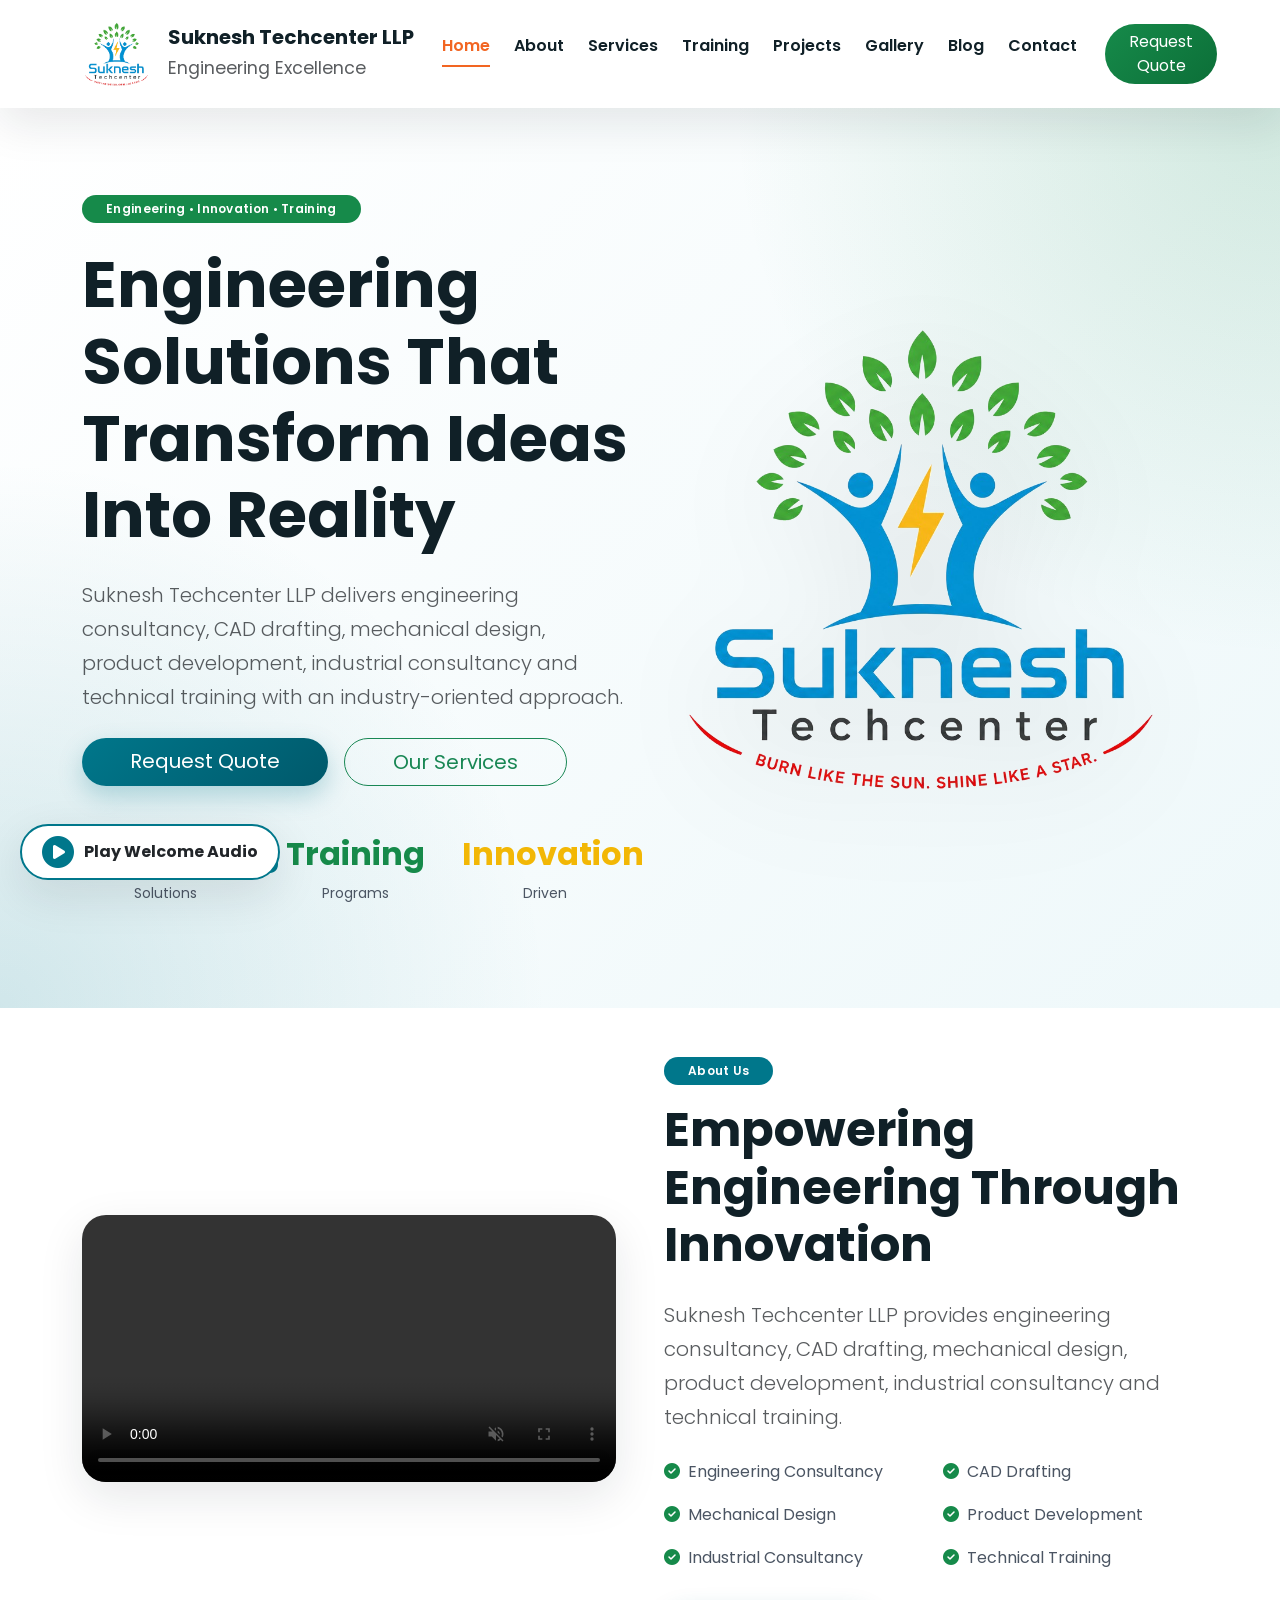
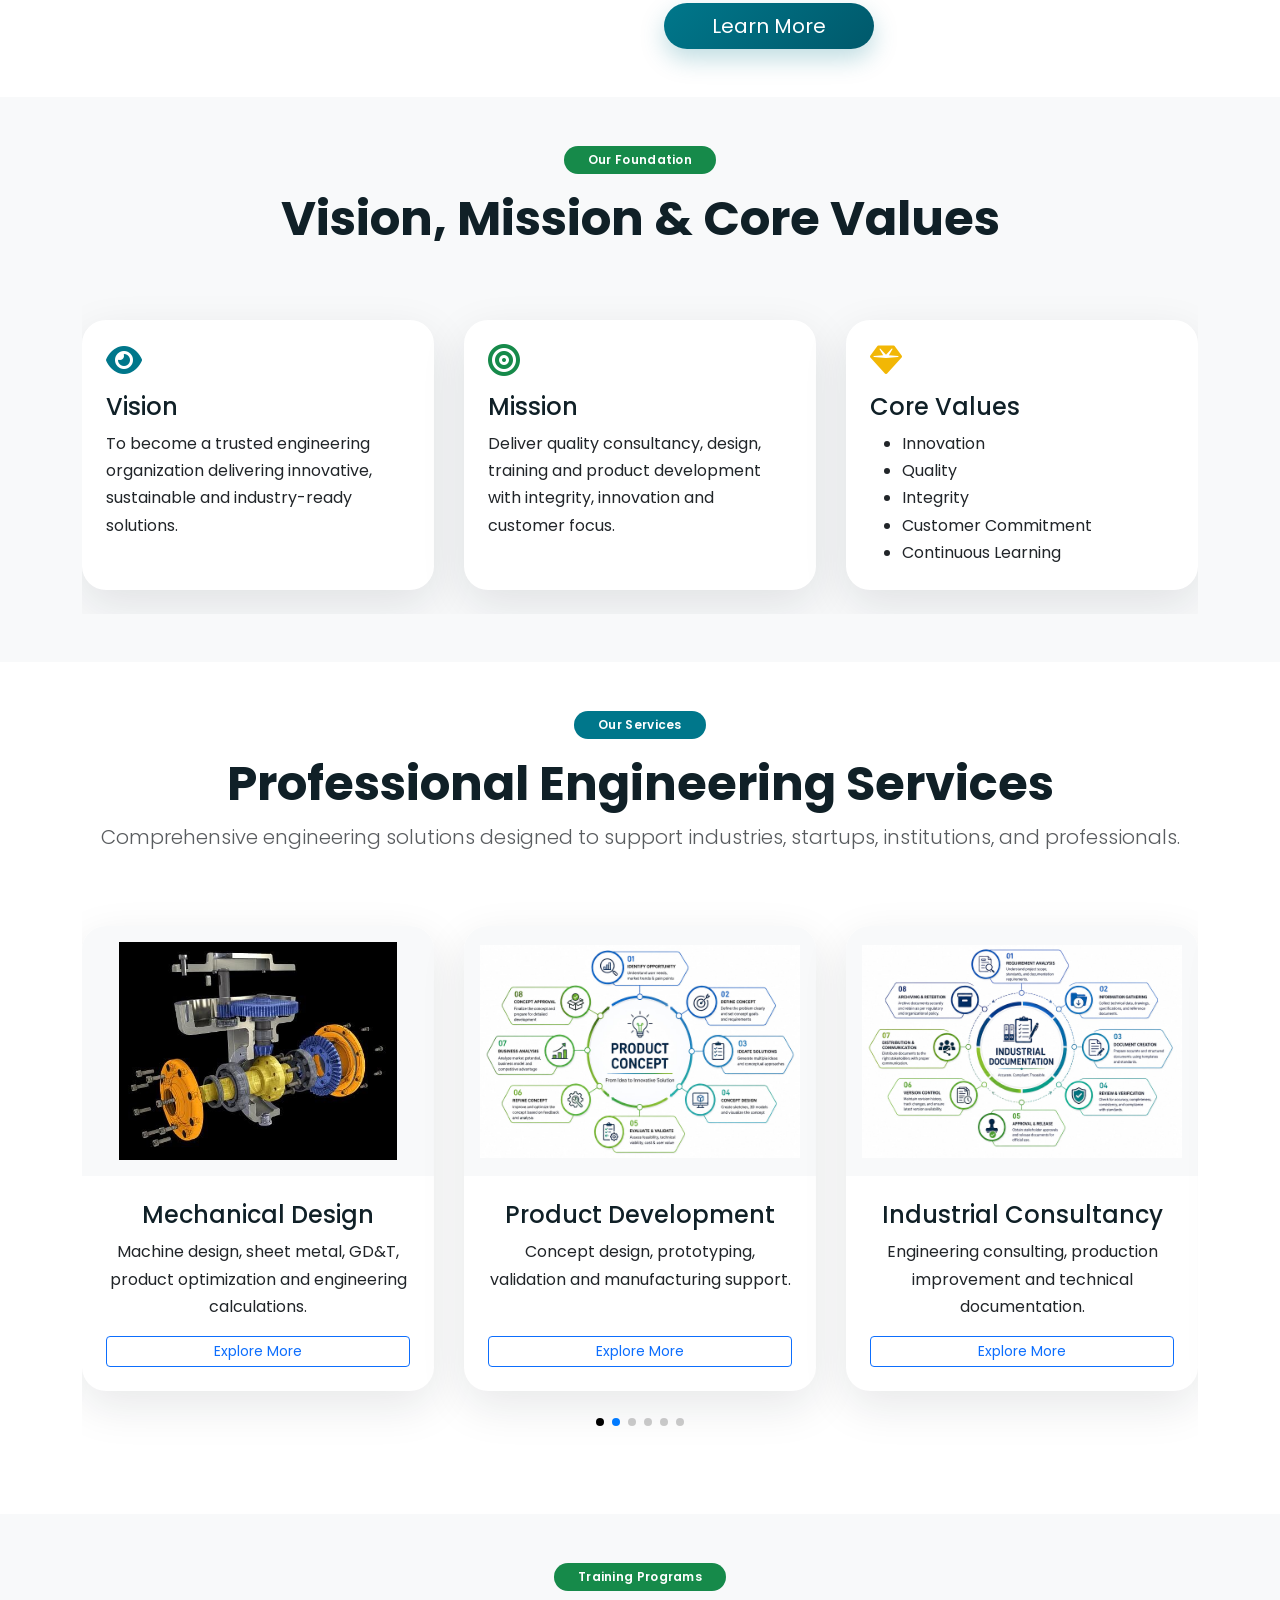
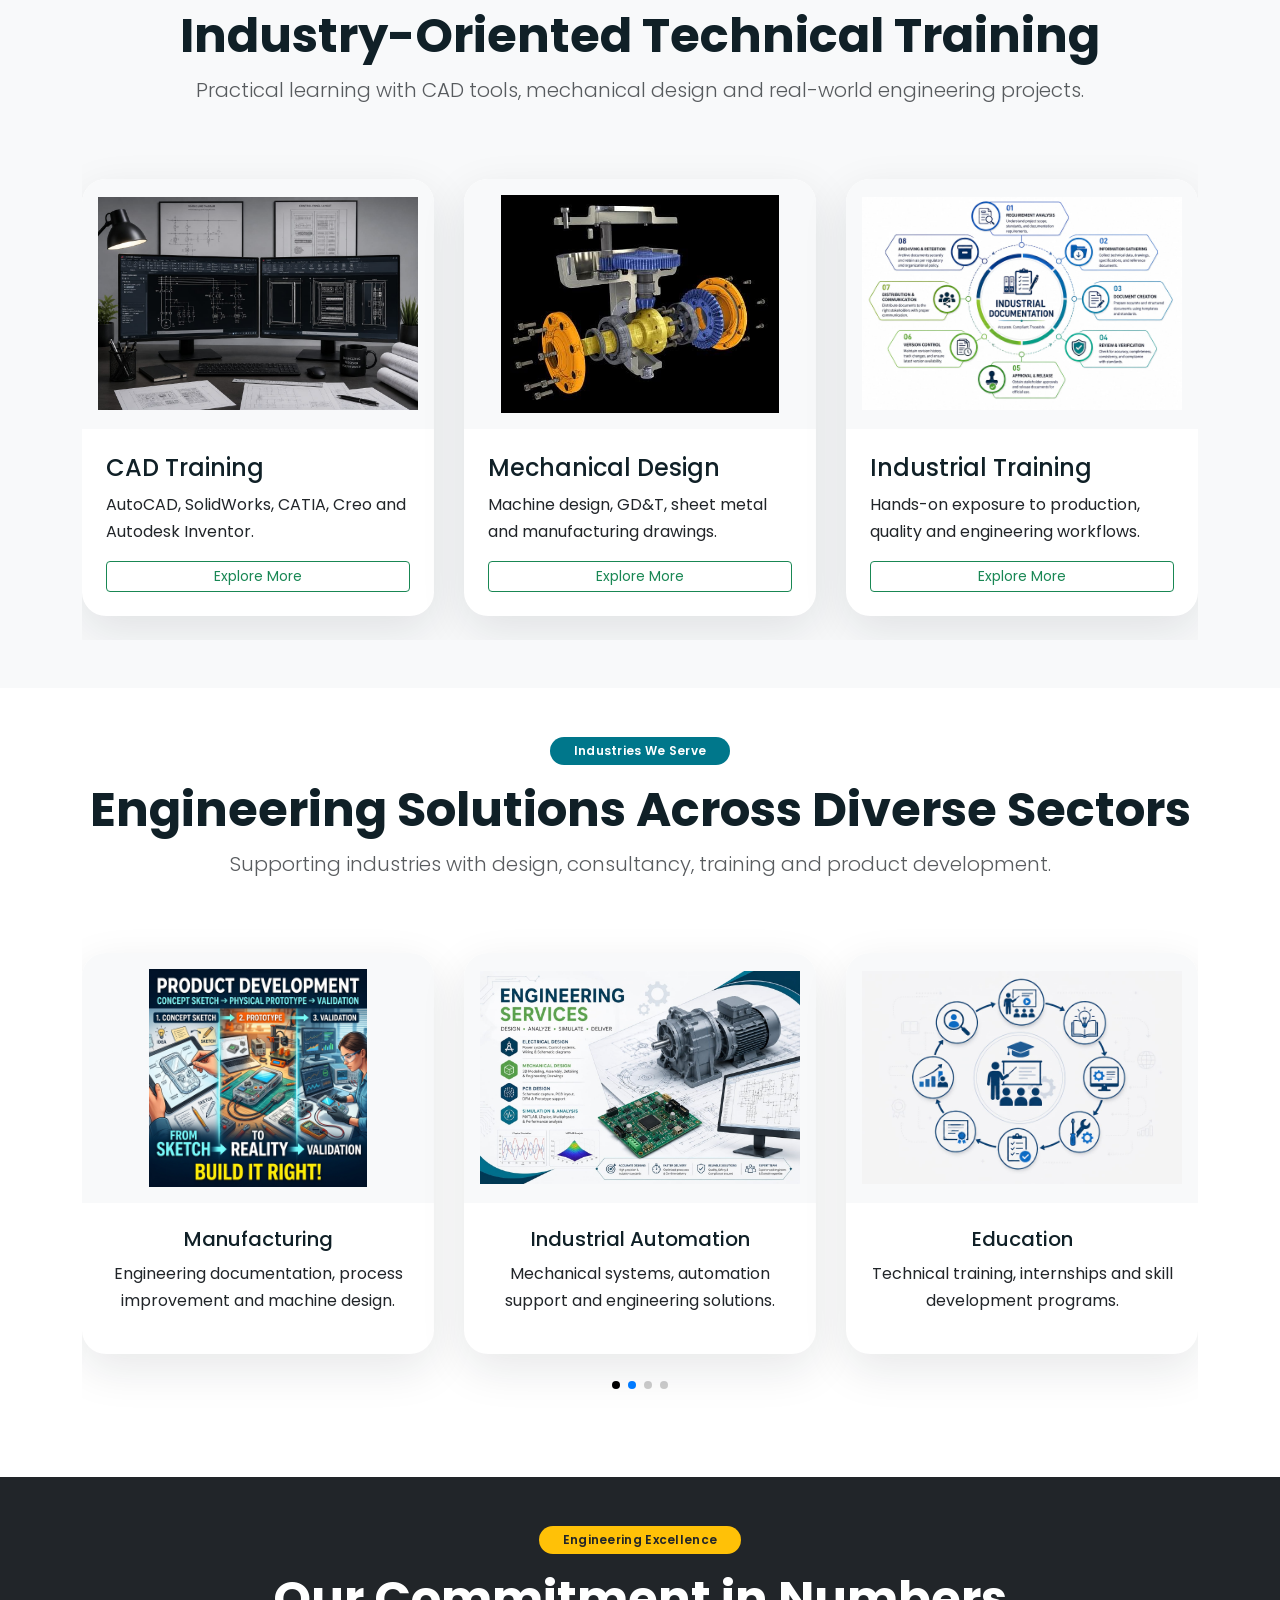
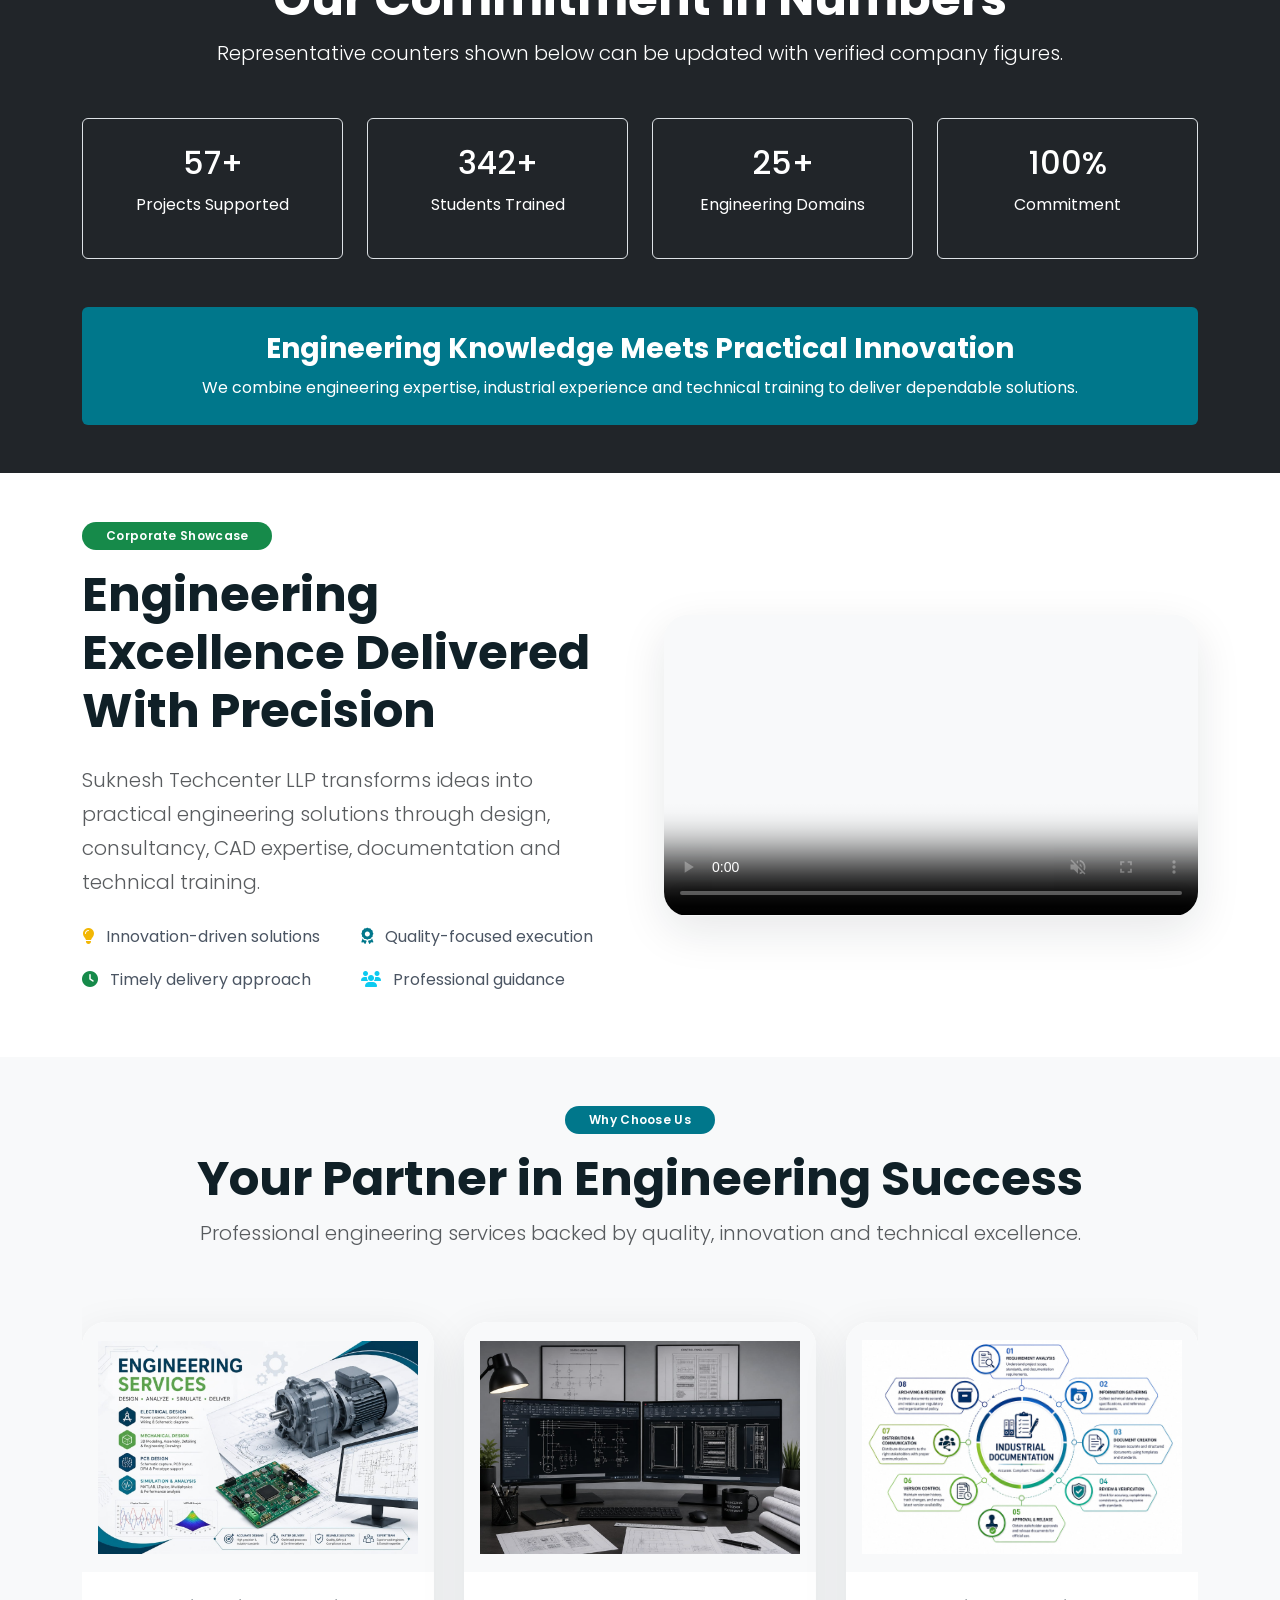
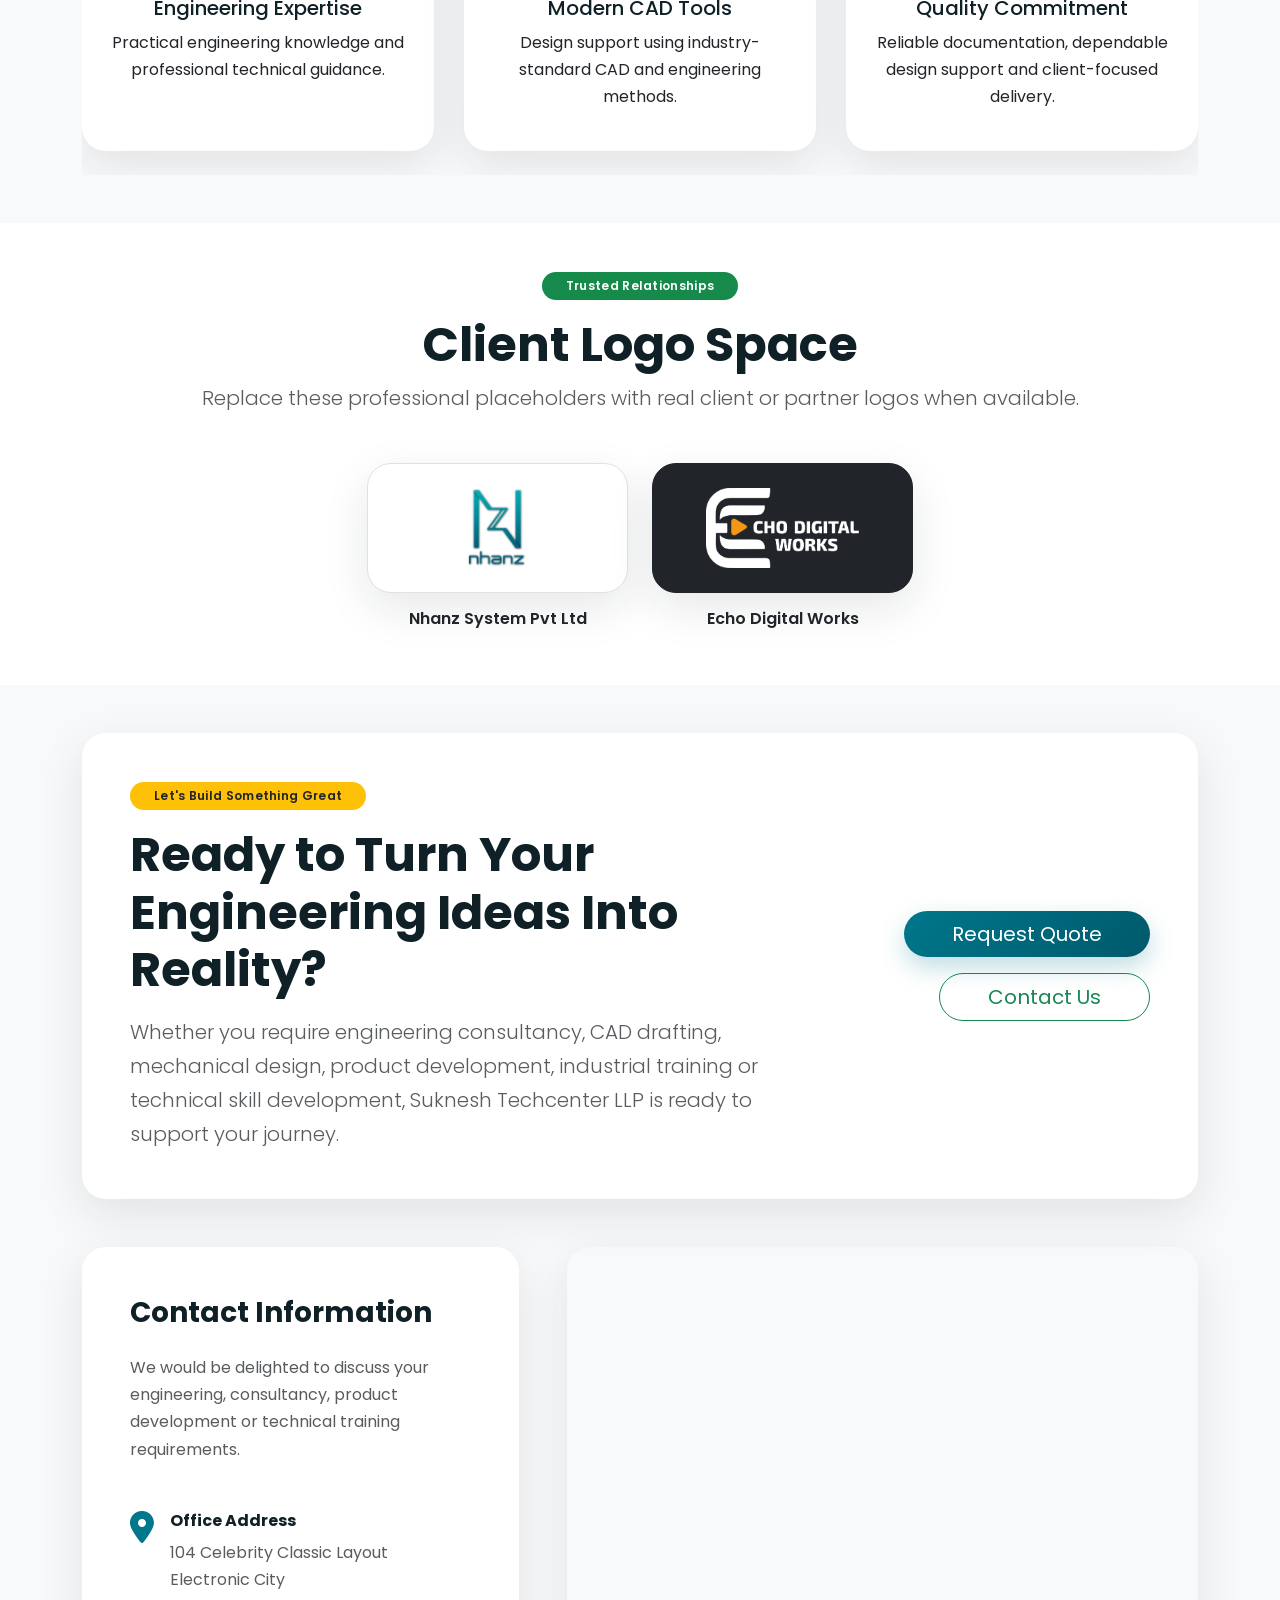
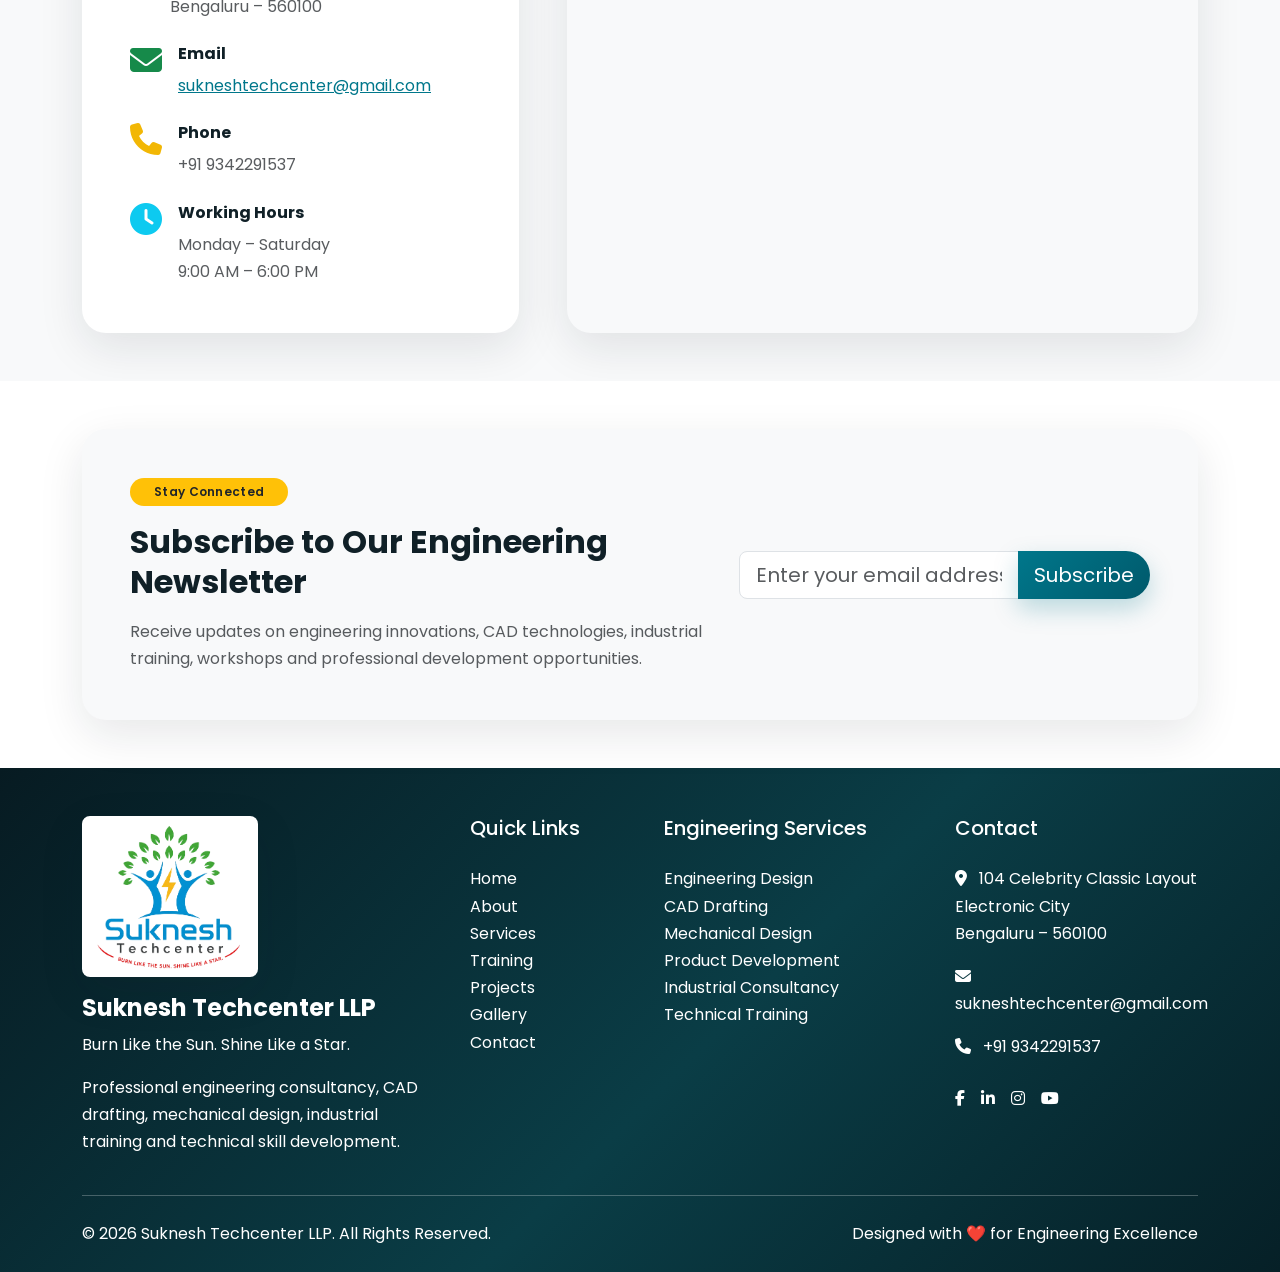
==== commit fc84f3ec: "updates" ====
--- a/index.html
+++ b/index.html
@@ -62,7 +62,7 @@
 
 <ul class="navbar-nav ms-auto">
 
-<li class="nav-item"><a class="nav-link" href="index.html">Home</a></li>
+<li class="nav-item"><a class="nav-link active" href="index.html">Home</a></li>
 <li class="nav-item"><a class="nav-link" href="about.html">About</a></li>
 <li class="nav-item"><a class="nav-link" href="services.html">Services</a></li>
 <li class="nav-item"><a class="nav-link" href="training.html">Training</a></li>
@@ -186,9 +186,11 @@
 
 <div class="col-lg-6" data-aos="fade-right">
 
-<img src="images/logo.png"
-class="img-fluid rounded-4 shadow-lg p-4 bg-white"
-alt="Suknesh Techcenter LLP">
+<video src="videos/about_video.mp4"
+class="img-fluid rounded-4 shadow-lg bg-white w-100"
+style="object-fit: cover;"
+autoplay loop muted controls>
+</video>
 
 </div>
 
@@ -245,21 +247,21 @@
 <div class="swiper mySwiper py-4">
 <div class="swiper-wrapper">
 <div class="swiper-slide h-auto">
-<div class="card h-100 shadow-sm border-0 p-4 w-100">
+<div class="card h-100 shadow-sm border-0 p-4 w-100 card-3d-hover">
 <i class="fas fa-eye fa-2x text-primary mb-3"></i>
 <h4>Vision</h4>
 <p>To become a trusted engineering organization delivering innovative, sustainable and industry-ready solutions.</p>
 </div>
 </div>
 <div class="swiper-slide h-auto">
-<div class="card h-100 shadow-sm border-0 p-4 w-100">
+<div class="card h-100 shadow-sm border-0 p-4 w-100 card-3d-hover">
 <i class="fas fa-bullseye fa-2x text-success mb-3"></i>
 <h4>Mission</h4>
 <p>Deliver quality consultancy, design, training and product development with integrity, innovation and customer focus.</p>
 </div>
 </div>
 <div class="swiper-slide h-auto">
-<div class="card h-100 shadow-sm border-0 p-4 w-100">
+<div class="card h-100 shadow-sm border-0 p-4 w-100 card-3d-hover">
 <i class="fas fa-gem fa-2x text-warning mb-3"></i>
 <h4>Core Values</h4>
 <ul class="mb-0">
@@ -308,56 +310,80 @@
 <div class="swiper-wrapper">
 
 <div class="swiper-slide h-auto">
-<div class="card border-0 shadow h-100 p-4 text-center d-flex flex-column w-100">
-<img src="images/video_cad.png" alt="CAD Drafting" class="img-fluid rounded mb-3" style="height: 160px; object-fit: cover; width: 100%;">
+<div class="card border-0 shadow h-100 overflow-hidden text-center w-100">
+
+<img src="images/new_cad.png" alt="CAD Drafting" class="card-img-top w-100" style="height: 250px; object-fit: contain; padding: 1rem; background-color: #f8f9fa;">
+<div class="card-body p-4 d-flex flex-column">
 <h4>CAD Drafting</h4>
 <p>2D drafting, 3D modelling, assemblies, manufacturing drawings and documentation.</p>
+
 <a href="services.html" class="btn btn-outline-primary btn-sm mt-auto">Explore More</a>
 </div>
 </div>
-
-<div class="swiper-slide h-auto">
-<div class="card border-0 shadow h-100 p-4 text-center d-flex flex-column w-100">
-<img src="images/video_mechanical.png" alt="Mechanical Design" class="img-fluid rounded mb-3" style="height: 160px; object-fit: cover; width: 100%;">
+</div>
+
+<div class="swiper-slide h-auto">
+<div class="card border-0 shadow h-100 overflow-hidden text-center w-100">
+
+<img src="images/new_mechanical.png" alt="Mechanical Design" class="card-img-top w-100" style="height: 250px; object-fit: contain; padding: 1rem; background-color: #f8f9fa;">
+<div class="card-body p-4 d-flex flex-column">
 <h4>Mechanical Design</h4>
-<p>Machine design, sheet metal, GD&T, product optimization and calculations.</p>
+<p>Machine design, sheet metal, GD&T, product optimization and engineering calculations.</p>
+
 <a href="services.html" class="btn btn-outline-primary btn-sm mt-auto">Explore More</a>
 </div>
 </div>
-
-<div class="swiper-slide h-auto">
-<div class="card border-0 shadow h-100 p-4 text-center d-flex flex-column w-100">
-<img src="images/video_product.png" alt="Product Development" class="img-fluid rounded mb-3" style="height: 160px; object-fit: cover; width: 100%;">
+</div>
+
+<div class="swiper-slide h-auto">
+<div class="card border-0 shadow h-100 overflow-hidden text-center w-100">
+
+<img src="images/new_product_concept.jpeg" alt="Product Development" class="card-img-top w-100" style="height: 250px; object-fit: contain; padding: 1rem; background-color: #f8f9fa;">
+<div class="card-body p-4 d-flex flex-column">
 <h4>Product Development</h4>
 <p>Concept design, prototyping, validation and manufacturing support.</p>
+
 <a href="services.html" class="btn btn-outline-primary btn-sm mt-auto">Explore More</a>
 </div>
 </div>
-
-<div class="swiper-slide h-auto">
-<div class="card border-0 shadow h-100 p-4 text-center d-flex flex-column w-100">
-<img src="images/video_consultancy.png" alt="Industrial Consultancy" class="img-fluid rounded mb-3" style="height: 160px; object-fit: cover; width: 100%;">
+</div>
+
+<div class="swiper-slide h-auto">
+<div class="card border-0 shadow h-100 overflow-hidden text-center w-100">
+
+<img src="images/new_industrial_documentation.jpeg" alt="Industrial Consultancy" class="card-img-top w-100" style="height: 250px; object-fit: contain; padding: 1rem; background-color: #f8f9fa;">
+<div class="card-body p-4 d-flex flex-column">
 <h4>Industrial Consultancy</h4>
 <p>Engineering consulting, production improvement and technical documentation.</p>
+
 <a href="services.html" class="btn btn-outline-primary btn-sm mt-auto">Explore More</a>
 </div>
 </div>
-
-<div class="swiper-slide h-auto">
-<div class="card border-0 shadow h-100 p-4 text-center d-flex flex-column w-100">
-<img src="images/video_training.png" alt="Technical Training" class="img-fluid rounded mb-3" style="height: 160px; object-fit: cover; width: 100%;">
+</div>
+
+<div class="swiper-slide h-auto">
+<div class="card border-0 shadow h-100 overflow-hidden text-center w-100">
+
+<img src="images/new_technical_training.jpeg" alt="Technical Training" class="card-img-top w-100" style="height: 250px; object-fit: contain; padding: 1rem; background-color: #f8f9fa;">
+<div class="card-body p-4 d-flex flex-column">
 <h4>Technical Training</h4>
 <p>Industry-oriented CAD, design and engineering skill development programs.</p>
-<a href="training.html" class="btn btn-outline-primary btn-sm mt-auto">Explore More</a>
-</div>
-</div>
-
-<div class="swiper-slide h-auto">
-<div class="card border-0 shadow h-100 p-4 text-center d-flex flex-column w-100">
-<img src="images/video_main.png" alt="Technical Support" class="img-fluid rounded mb-3" style="height: 160px; object-fit: cover; width: 100%;">
+
+<a href="services.html" class="btn btn-outline-primary btn-sm mt-auto">Explore More</a>
+</div>
+</div>
+</div>
+
+<div class="swiper-slide h-auto">
+<div class="card border-0 shadow h-100 overflow-hidden text-center w-100">
+
+<img src="images/new_engineering.jpg" alt="Technical Support" class="card-img-top w-100" style="height: 250px; object-fit: contain; padding: 1rem; background-color: #f8f9fa;">
+<div class="card-body p-4 d-flex flex-column">
 <h4>Technical Support</h4>
 <p>Professional engineering guidance from concept through implementation.</p>
+
 <a href="services.html" class="btn btn-outline-primary btn-sm mt-auto">Explore More</a>
+</div>
 </div>
 </div>
 
@@ -383,9 +409,30 @@
 </div>
 <div class="swiper mySwiper py-4">
 <div class="swiper-wrapper">
-<div class="swiper-slide h-auto"><div class="card h-100 border-0 shadow p-4 d-flex flex-column w-100"><img src="images/video_cad.png" class="img-fluid rounded mb-3" style="height:140px; object-fit:cover;" alt="CAD Training"><h4>CAD Training</h4><p>AutoCAD, SolidWorks, CATIA, Creo and Autodesk Inventor.</p><a href="training.html" class="btn btn-outline-success btn-sm mt-auto">Explore More</a></div></div>
-<div class="swiper-slide h-auto"><div class="card h-100 border-0 shadow p-4 d-flex flex-column w-100"><img src="images/video_mechanical.png" class="img-fluid rounded mb-3" style="height:140px; object-fit:cover;" alt="Mechanical Design Training"><h4>Mechanical Design</h4><p>Machine design, GD&T, sheet metal and manufacturing drawings.</p><a href="training.html" class="btn btn-outline-success btn-sm mt-auto">Explore More</a></div></div>
-<div class="swiper-slide h-auto"><div class="card h-100 border-0 shadow p-4 d-flex flex-column w-100"><img src="images/video_consultancy.png" class="img-fluid rounded mb-3" style="height:140px; object-fit:cover;" alt="Industrial Training"><h4>Industrial Training</h4><p>Hands-on exposure to production, quality and engineering workflows.</p><a href="training.html" class="btn btn-outline-success btn-sm mt-auto">Explore More</a></div></div>
+<div class="swiper-slide h-auto"><div class="card h-100 border-0 shadow overflow-hidden w-100">
+<img src="images/new_cad.png" alt="CAD Training" class="card-img-top w-100" style="height: 250px; object-fit: contain; padding: 1rem; background-color: #f8f9fa;">
+<div class="card-body p-4 d-flex flex-column">
+<h4>CAD Training</h4><p>AutoCAD, SolidWorks, CATIA, Creo and Autodesk Inventor.</p>
+
+<a href="training.html" class="btn btn-outline-success btn-sm mt-auto">Explore More</a>
+</div>
+</div></div>
+<div class="swiper-slide h-auto"><div class="card h-100 border-0 shadow overflow-hidden w-100">
+<img src="images/new_mechanical.png" alt="Mechanical Design" class="card-img-top w-100" style="height: 250px; object-fit: contain; padding: 1rem; background-color: #f8f9fa;">
+<div class="card-body p-4 d-flex flex-column">
+<h4>Mechanical Design</h4><p>Machine design, GD&T, sheet metal and manufacturing drawings.</p>
+
+<a href="training.html" class="btn btn-outline-success btn-sm mt-auto">Explore More</a>
+</div>
+</div></div>
+<div class="swiper-slide h-auto"><div class="card h-100 border-0 shadow overflow-hidden w-100">
+<img src="images/new_industrial_documentation.jpeg" alt="Industrial Training" class="card-img-top w-100" style="height: 250px; object-fit: contain; padding: 1rem; background-color: #f8f9fa;">
+<div class="card-body p-4 d-flex flex-column">
+<h4>Industrial Training</h4><p>Hands-on exposure to production, quality and engineering workflows.</p>
+
+<a href="training.html" class="btn btn-outline-success btn-sm mt-auto">Explore More</a>
+</div>
+</div></div>
 </div>
 <div class="swiper-pagination position-relative mt-4"></div>
 </div>
@@ -408,34 +455,46 @@
 <div class="swiper-wrapper">
 
 <div class="swiper-slide h-auto">
-<div class="card h-100 border-0 shadow-sm text-center p-4 w-100">
-<i class="fas fa-car fa-2x text-primary mb-3"></i>
+<div class="card h-100 border-0 shadow-sm text-center overflow-hidden w-100">
+
+<img src="images/video_mechanical.png" alt="Automotive" class="card-img-top w-100" style="height: 250px; object-fit: contain; padding: 1rem; background-color: #f8f9fa;">
+<div class="card-body p-4">
 <h5>Automotive</h5>
 <p>Mechanical design, CAD modelling and production support.</p>
 </div>
 </div>
-
-<div class="swiper-slide h-auto">
-<div class="card h-100 border-0 shadow-sm text-center p-4 w-100">
-<i class="fas fa-industry fa-2x text-success mb-3"></i>
+</div>
+
+<div class="swiper-slide h-auto">
+<div class="card h-100 border-0 shadow-sm text-center overflow-hidden w-100">
+
+<img src="images/video_product.png" alt="Manufacturing" class="card-img-top w-100" style="height: 250px; object-fit: contain; padding: 1rem; background-color: #f8f9fa;">
+<div class="card-body p-4">
 <h5>Manufacturing</h5>
 <p>Engineering documentation, process improvement and machine design.</p>
 </div>
 </div>
-
-<div class="swiper-slide h-auto">
-<div class="card h-100 border-0 shadow-sm text-center p-4 w-100">
-<i class="fas fa-robot fa-2x text-warning mb-3"></i>
+</div>
+
+<div class="swiper-slide h-auto">
+<div class="card h-100 border-0 shadow-sm text-center overflow-hidden w-100">
+
+<img src="images/new_engineering.jpg" alt="Industrial Automation" class="card-img-top w-100" style="height: 250px; object-fit: contain; padding: 1rem; background-color: #f8f9fa;">
+<div class="card-body p-4">
 <h5>Industrial Automation</h5>
 <p>Mechanical systems, automation support and engineering solutions.</p>
 </div>
 </div>
-
-<div class="swiper-slide h-auto">
-<div class="card h-100 border-0 shadow-sm text-center p-4 w-100">
-<i class="fas fa-graduation-cap fa-2x text-info mb-3"></i>
+</div>
+
+<div class="swiper-slide h-auto">
+<div class="card h-100 border-0 shadow-sm text-center overflow-hidden w-100">
+
+<img src="images/new_technical_training.jpeg" alt="Education" class="card-img-top w-100" style="height: 250px; object-fit: contain; padding: 1rem; background-color: #f8f9fa;">
+<div class="card-body p-4">
 <h5>Education</h5>
 <p>Technical training, internships and skill development programs.</p>
+</div>
 </div>
 </div>
 
@@ -503,7 +562,7 @@
 
 </div>
 
-<div class="mt-5 p-4 rounded bg-primary text-white text-center">
+<div class="mt-5 p-4 rounded bg-primary text-center">
 <h3 class="fw-bold">Engineering Knowledge Meets Practical Innovation</h3>
 <p class="mb-0">
 We combine engineering expertise, industrial experience and technical training to deliver dependable solutions.
@@ -569,10 +628,13 @@
 
 <div class="col-lg-6">
 
-<div class="ratio ratio-16x9 rounded-4 shadow overflow-hidden bg-dark">
-<video src="videos/showcase-video.mp4" class="w-100 h-100" style="object-fit: cover;" autoplay loop muted playsinline>
-    Your browser does not support the video tag.
+<div class="ratio ratio-16x9 rounded-4 shadow overflow-hidden bg-light">
+
+<video controls autoplay loop muted playsinline poster="images/video-thumbnail.jpg">
+<source src="videos/new_video.mp4" type="video/mp4">
+Your browser does not support the video tag.
 </video>
+
 </div>
 
 </div>
@@ -609,32 +671,44 @@
 
 </div>
 
-<div class="row g-4">
-
-<div class="col-md-6 col-lg-4">
-<div class="card h-100 border-0 shadow p-4 text-center">
-<i class="fas fa-shield-alt fa-2x text-primary mb-3"></i>
+<div class="swiper mySwiper py-4">
+<div class="swiper-wrapper">
+
+<div class="swiper-slide h-auto">
+<div class="card h-100 border-0 shadow overflow-hidden text-center w-100">
+
+<img src="images/new_engineering.jpg" alt="Engineering Expertise" class="card-img-top w-100" style="height: 250px; object-fit: contain; padding: 1rem; background-color: #f8f9fa;">
+<div class="card-body p-4">
 <h5>Engineering Expertise</h5>
 <p>Practical engineering knowledge and professional technical guidance.</p>
 </div>
 </div>
-
-<div class="col-md-6 col-lg-4">
-<div class="card h-100 border-0 shadow p-4 text-center">
-<i class="fas fa-laptop-code fa-2x text-success mb-3"></i>
+</div>
+
+<div class="swiper-slide h-auto">
+<div class="card h-100 border-0 shadow overflow-hidden text-center w-100">
+
+<img src="images/new_cad.png" alt="Modern CAD Tools" class="card-img-top w-100" style="height: 250px; object-fit: contain; padding: 1rem; background-color: #f8f9fa;">
+<div class="card-body p-4">
 <h5>Modern CAD Tools</h5>
 <p>Design support using industry-standard CAD and engineering methods.</p>
 </div>
 </div>
-
-<div class="col-md-6 col-lg-4">
-<div class="card h-100 border-0 shadow p-4 text-center">
-<i class="fas fa-medal fa-2x text-warning mb-3"></i>
+</div>
+
+<div class="swiper-slide h-auto">
+<div class="card h-100 border-0 shadow overflow-hidden text-center w-100">
+
+<img src="images/new_industrial_documentation.jpeg" alt="Quality Commitment" class="card-img-top w-100" style="height: 250px; object-fit: contain; padding: 1rem; background-color: #f8f9fa;">
+<div class="card-body p-4">
 <h5>Quality Commitment</h5>
 <p>Reliable documentation, dependable design support and client-focused delivery.</p>
 </div>
 </div>
-
+</div>
+
+</div>
+<div class="swiper-pagination position-relative mt-4"></div>
 </div>
 
 </div>
@@ -656,7 +730,7 @@
 </h2>
 
 <p class="lead text-muted">
-Proudly partnering with industry leaders.
+Replace these professional placeholders with real client or partner logos when available.
 </p>
 
 </div>
@@ -897,10 +971,9 @@
 
 <div class="col-lg-4">
 
-<img src="images/logo.png"
-width="90"
-class="mb-3"
-alt="Suknesh Techcenter LLP Logo">
+<div class="bg-white p-2 rounded-3 d-inline-block mb-3 shadow-sm">
+<img src="images/logo.png" width="160" alt="Suknesh Techcenter LLP Logo">
+</div>
 
 <h4 class="fw-bold">
 Suknesh Techcenter LLP
@@ -1037,6 +1110,7 @@
 <script src="js/main.js"></script>
 <script src="js/counter.js"></script>
 <script src="js/animations.js"></script>
+<script src="js/slider.js"></script>
 <script src="js/validation.js"></script>
 <script src="https://cdn.jsdelivr.net/npm/swiper@11/swiper-bundle.min.js"></script>
 <script>
@@ -1062,8 +1136,8 @@
     }
   });
 </script>
-<script src="js/validation.js"></script>
-
+
+<script src="js/global_audio.js"></script>
 </body>
 </html>
 
--- a/css/style.css
+++ b/css/style.css
@@ -87,7 +87,7 @@
 
 .nav-link:hover,
 .nav-link.active {
-    color: var(--primary-blue) !important;
+    color: #f26522 !important;
 }
 
 .btn-primary {
@@ -136,11 +136,36 @@
 .card {
     border-radius: var(--radius-lg);
     transition: all .28s ease;
+    position: relative;
+    overflow: hidden;
+}
+
+.card::before {
+    content: "";
+    position: absolute;
+    top: 0;
+    left: -150%;
+    width: 50%;
+    height: 100%;
+    background: linear-gradient(to right, rgba(255,255,255,0) 0%, rgba(255,255,255,0.4) 50%, rgba(255,255,255,0) 100%);
+    transform: skewX(-25deg);
+    transition: all 0.75s ease;
+    z-index: 1;
+    pointer-events: none;
 }
 
 .card:hover {
     transform: translateY(-8px);
     box-shadow: var(--shadow-hover) !important;
+}
+
+.card:hover::before {
+    animation: glimmer 0.8s ease-in-out forwards;
+}
+
+@keyframes glimmer {
+    0% { left: -100%; }
+    100% { left: 200%; }
 }
 
 .shadow,
@@ -280,16 +305,88 @@
     position: absolute;
     width: 0;
     height: 2px;
-    bottom: 5px;
+    bottom: 0px;
     left: 50%;
-    background-color: #198754;
+    background-color: #f26522;
     transition: all 0.3s ease;
     transform: translateX(-50%);
 }
 .nav-link:hover::after,
 .nav-link.active::after {
-    width: 80%;
+    width: calc(100% - 1rem);
 }
 .nav-link:active {
     transform: scale(0.92);
 }
+
+/* 3D Hover Animations for Vision/Mission/Core Values */
+.card-3d-hover {
+    transition: transform 0.5s cubic-bezier(0.175, 0.885, 0.32, 1.275), box-shadow 0.5s ease !important;
+    transform-style: preserve-3d;
+    perspective: 1000px;
+}
+
+.card-3d-hover:hover {
+    transform: rotateX(8deg) rotateY(-8deg) scale3d(1.05, 1.05, 1.05) !important;
+    box-shadow: 20px 20px 40px rgba(0,0,0,0.15) !important;
+    z-index: 10;
+}
+
+.card-3d-hover i {
+    transition: transform 0.5s cubic-bezier(0.175, 0.885, 0.32, 1.275);
+}
+
+.card-3d-hover:hover i {
+    transform: translateZ(50px) scale(1.2);
+}
+
+/* 3D and 2D Animations for Popup Modals */
+.modal.modal-3d.fade .modal-dialog {
+    transition: transform 0.6s cubic-bezier(0.34, 1.56, 0.64, 1), opacity 0.6s ease;
+    transform: perspective(1200px) rotateX(-30deg) rotateY(20deg) scale(0.7) translateZ(-100px);
+    opacity: 0;
+}
+
+.modal.modal-3d.show .modal-dialog {
+    transform: perspective(1200px) rotateX(0deg) rotateY(0deg) scale(1) translateZ(0);
+    opacity: 1;
+}
+
+/* Beautiful new style for the modal content */
+.modal.modal-3d .modal-content {
+    border-radius: 20px;
+    border: 1px solid rgba(255, 255, 255, 0.8);
+    box-shadow: 0 40px 80px rgba(0, 0, 0, 0.2), 0 0 40px rgba(0, 0, 0, 0.05) !important;
+    overflow: hidden;
+    background: linear-gradient(145deg, #ffffff, #f3f4f6);
+}
+
+.modal.modal-3d .modal-header {
+    background: linear-gradient(90deg, #f8f9fa, #ffffff);
+    border-bottom: 1px solid rgba(0,0,0,0.05);
+}
+
+.modal.modal-3d .modal-body img {
+    transition: transform 0.5s ease;
+}
+
+.modal.modal-3d.show .modal-body img {
+    animation: popImage 0.8s cubic-bezier(0.34, 1.56, 0.64, 1) forwards;
+}
+
+@keyframes popImage {
+    0% { transform: scale(0.8) translateY(20px); opacity: 0; }
+    100% { transform: scale(1) translateY(0); opacity: 1; }
+}
+
+/* Force Modal Size Reduction */
+.modal.modal-3d .modal-dialog {
+    max-width: 550px !important;
+}
+
+/* Prevent Background Scrolling when Modal is Open */
+body.modal-open {
+    overflow: hidden !important;
+    height: 100vh !important;
+    touch-action: none;
+}
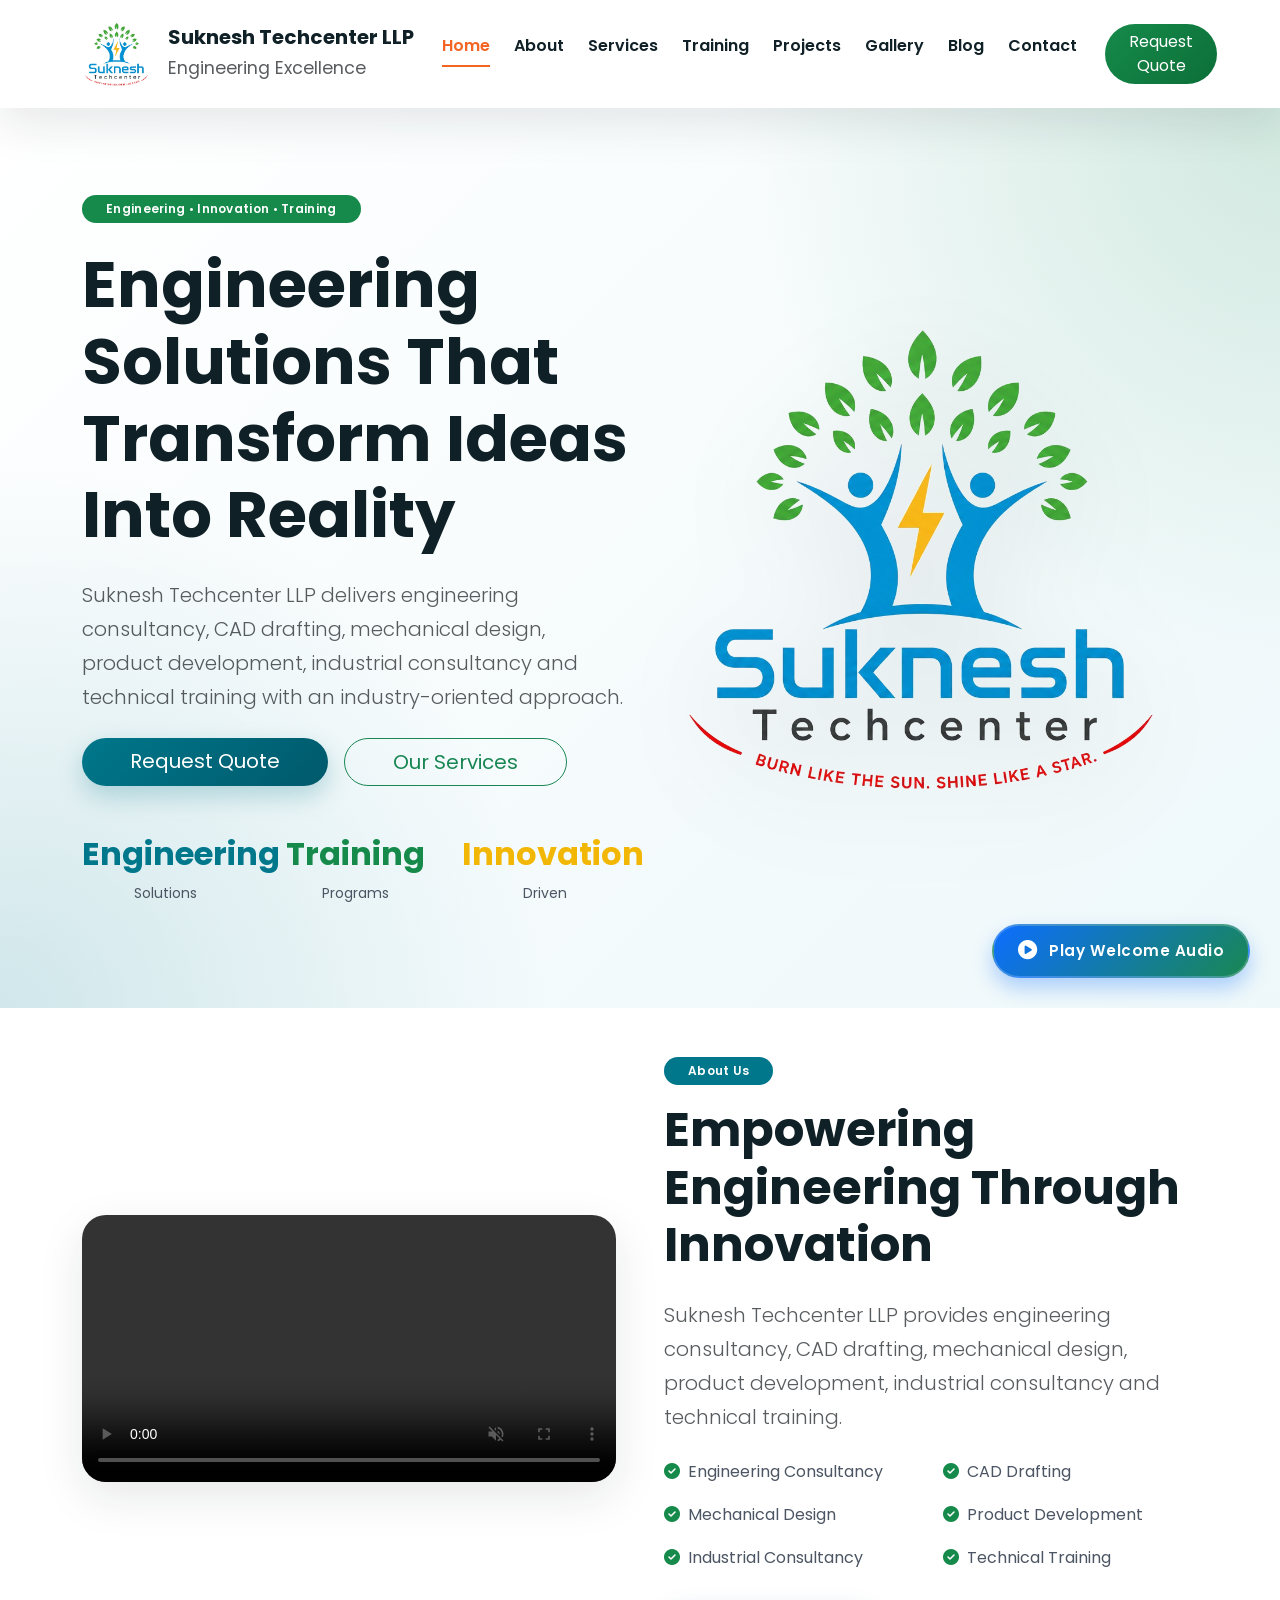
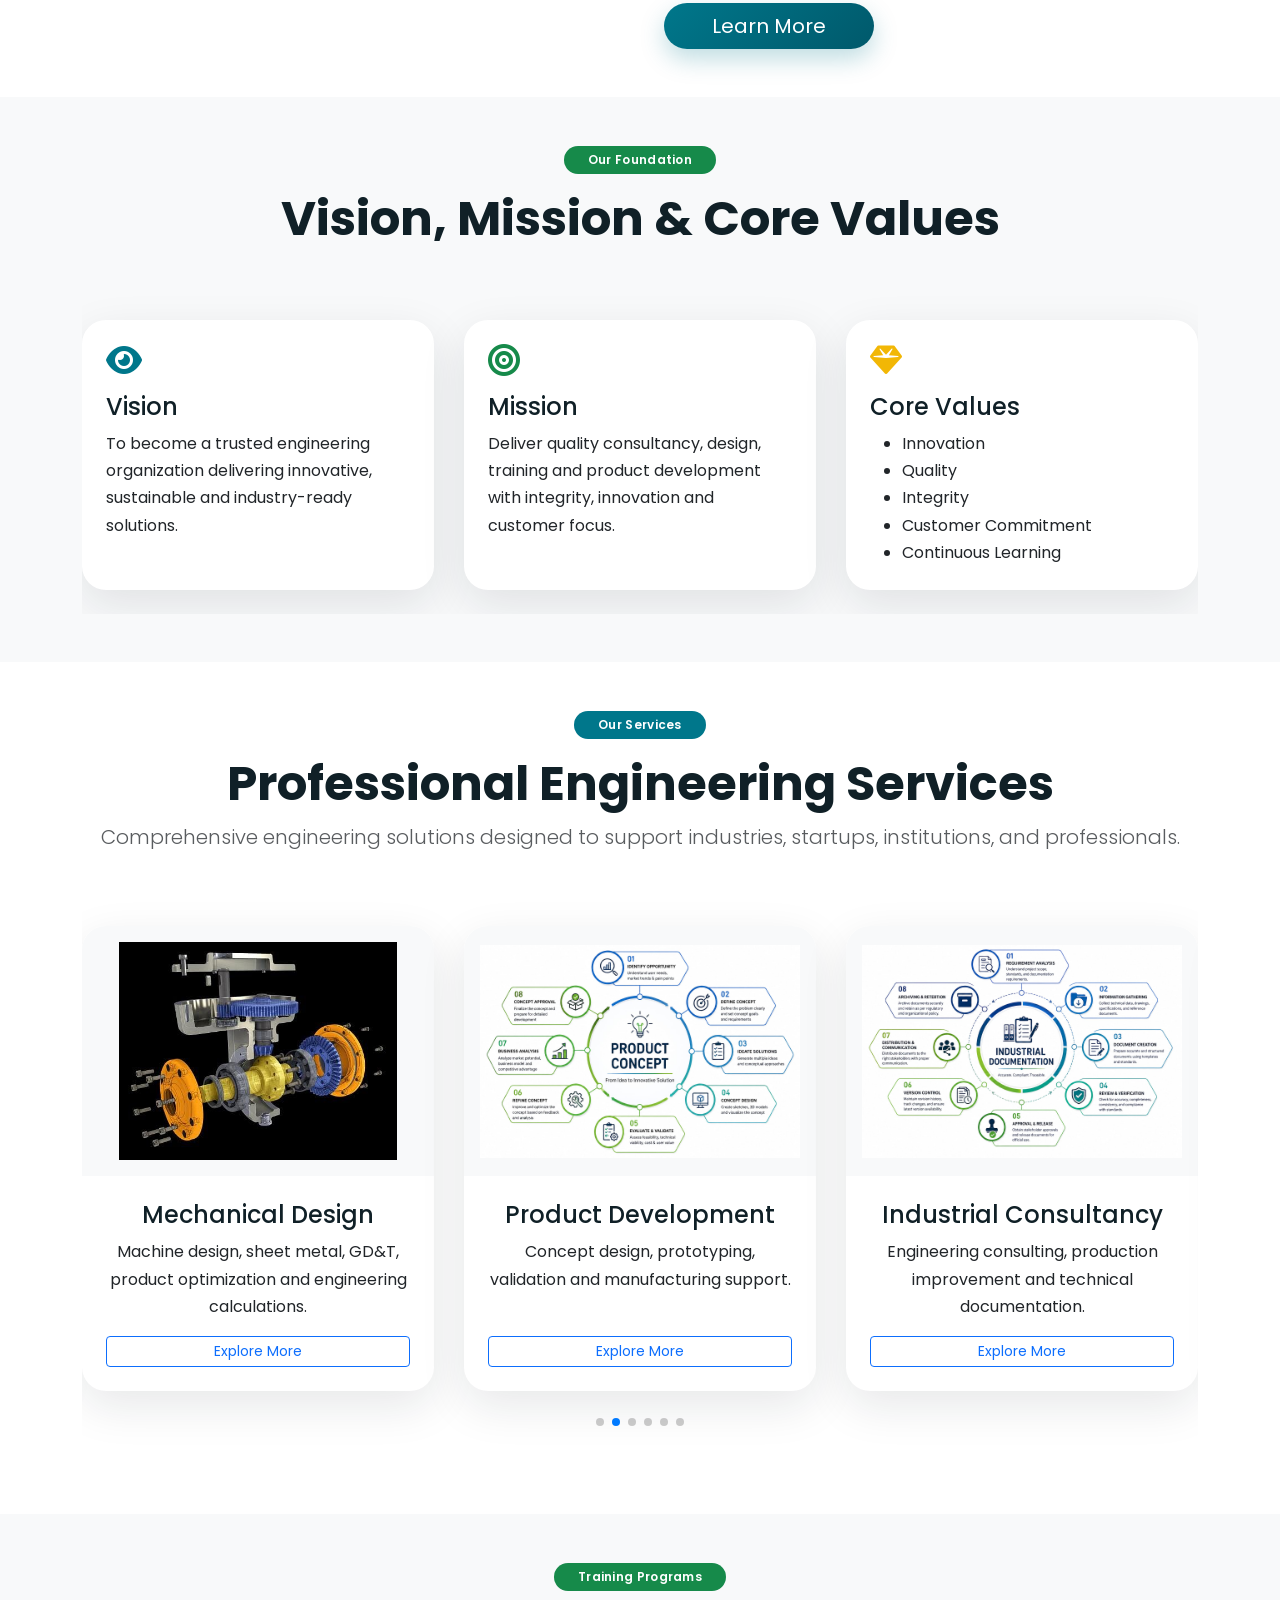
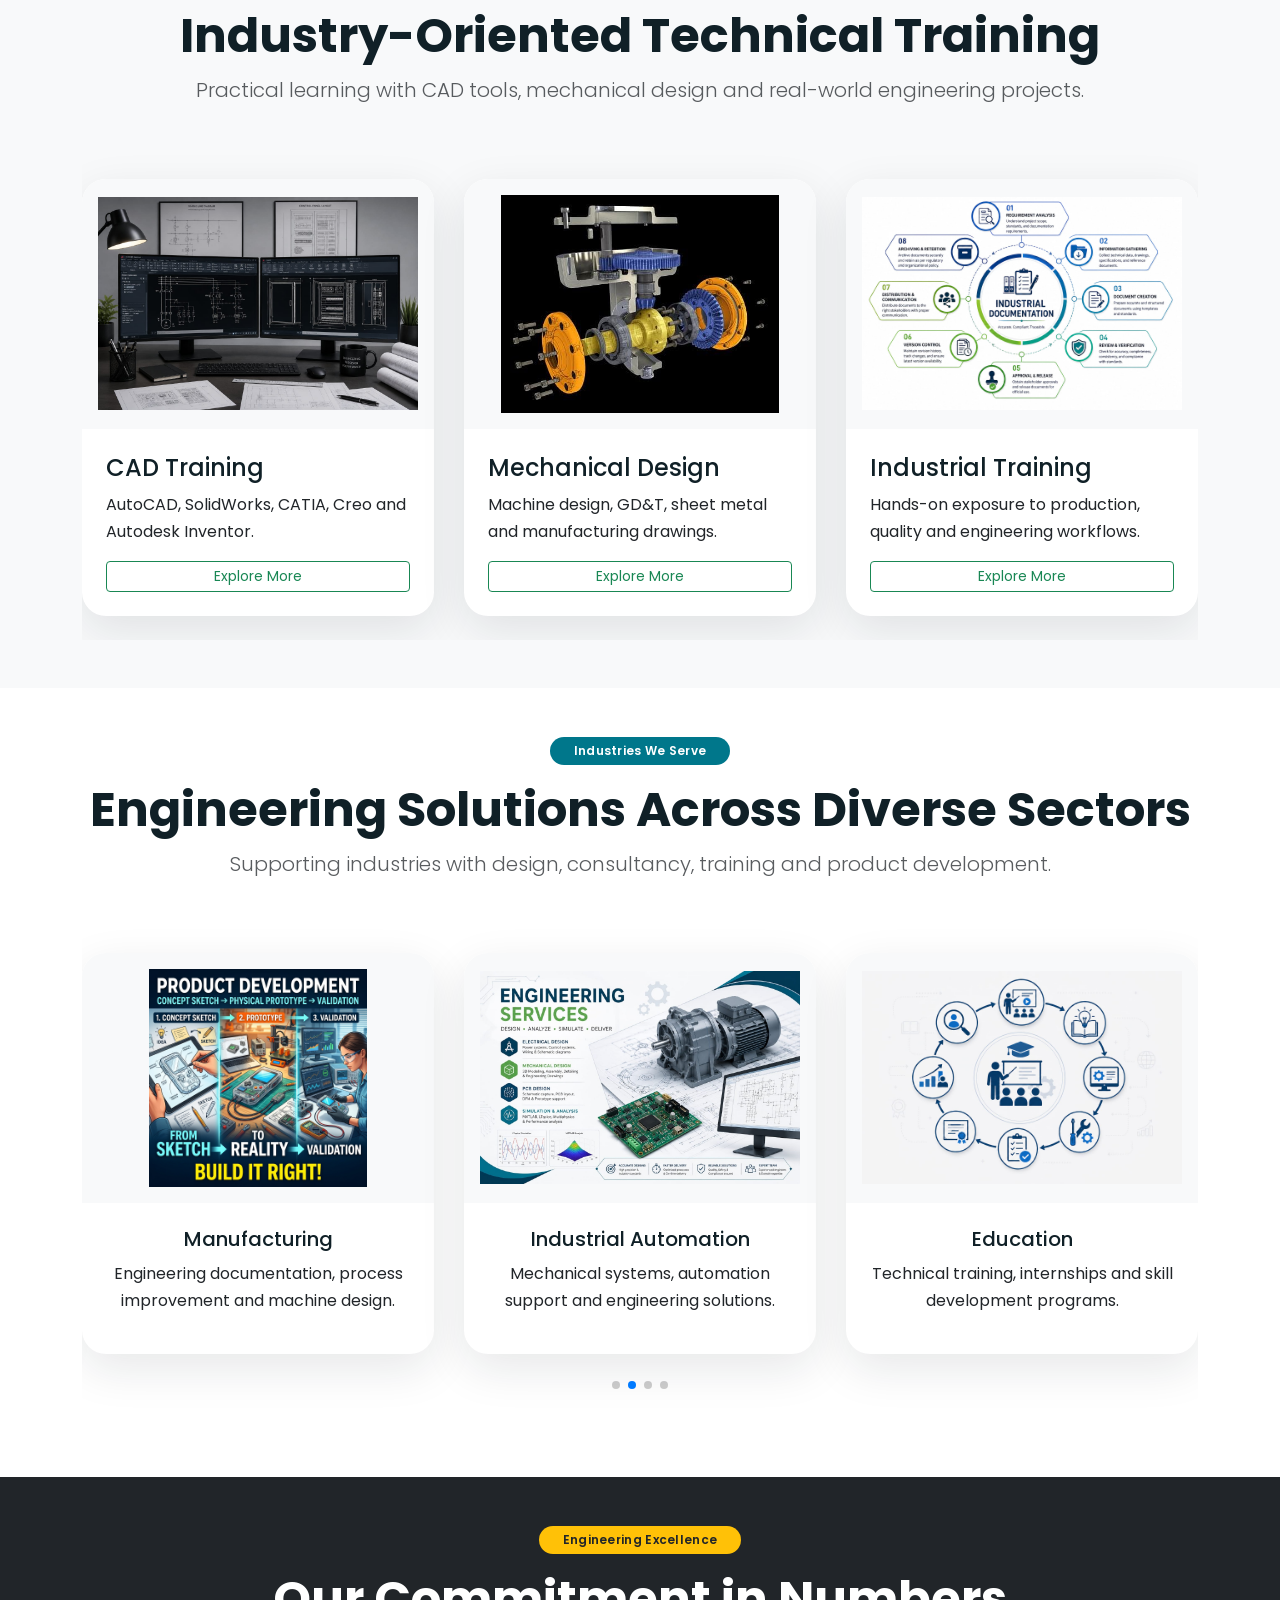
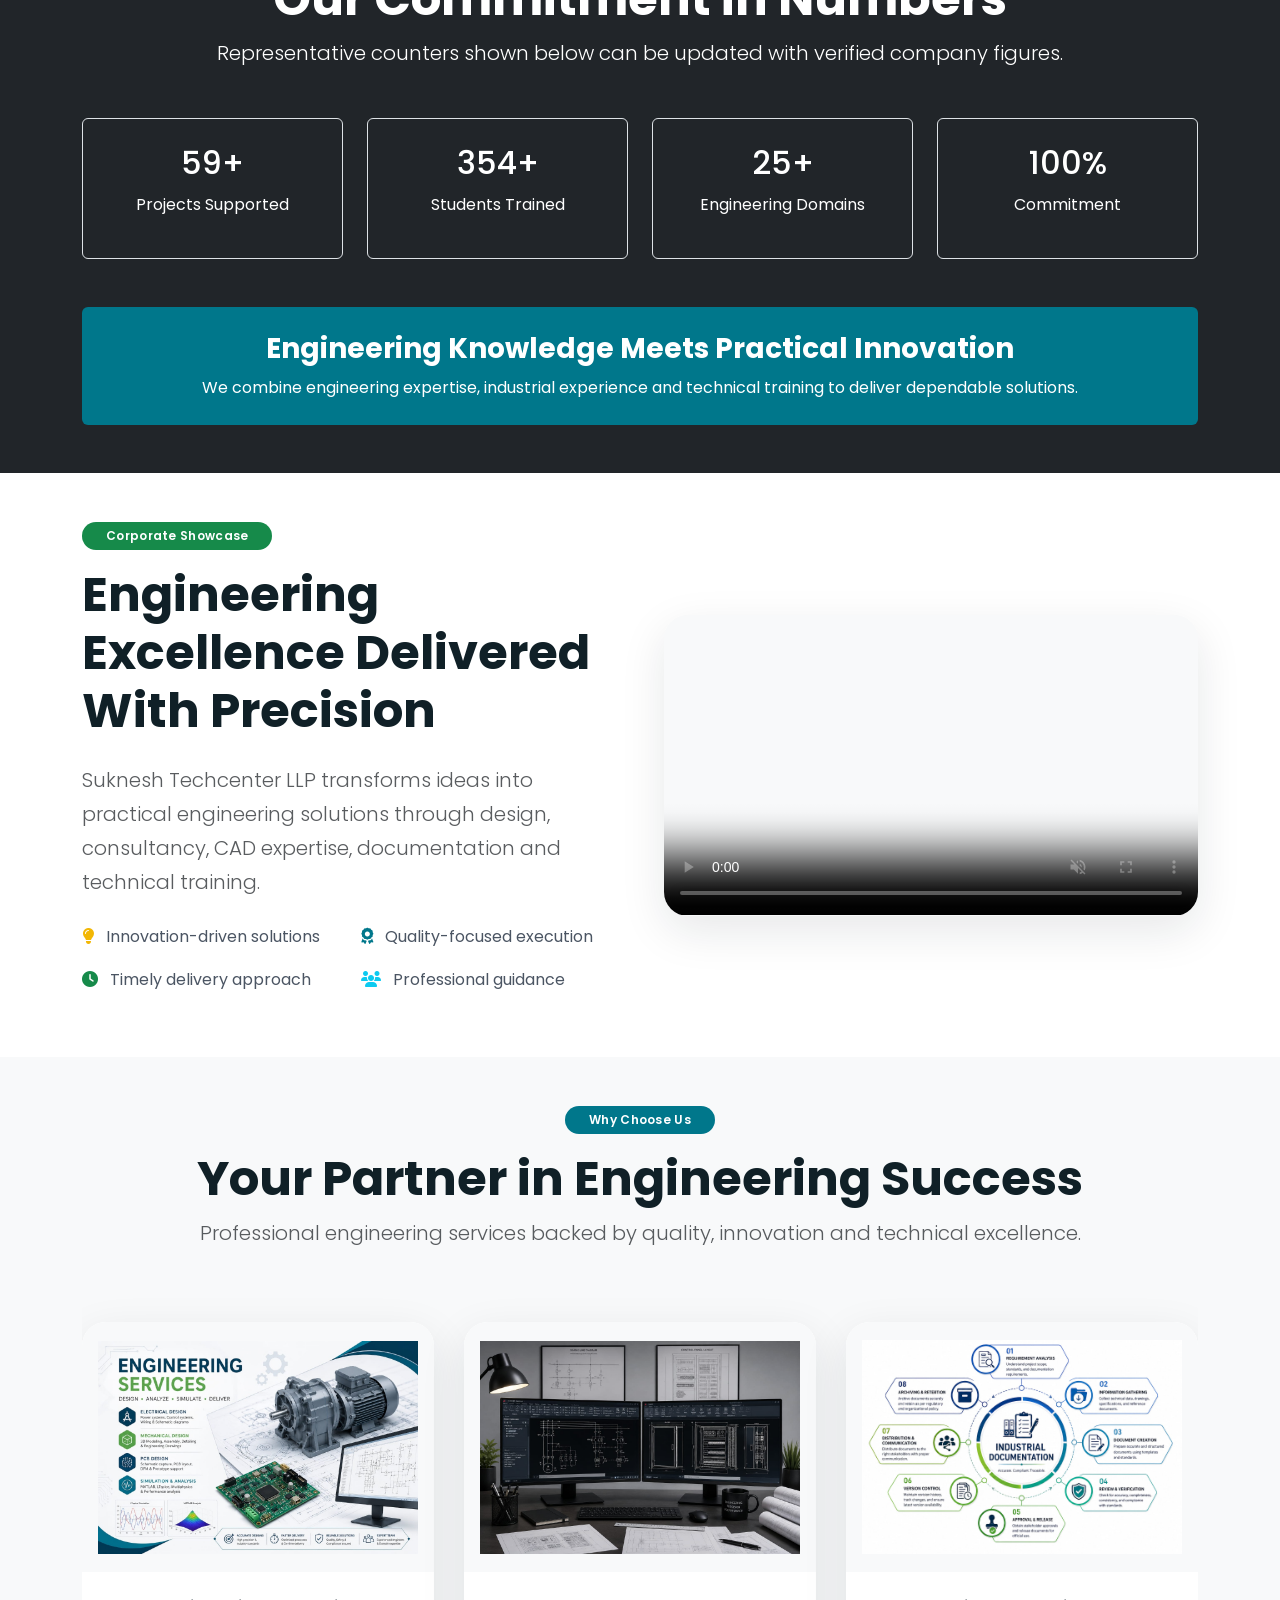
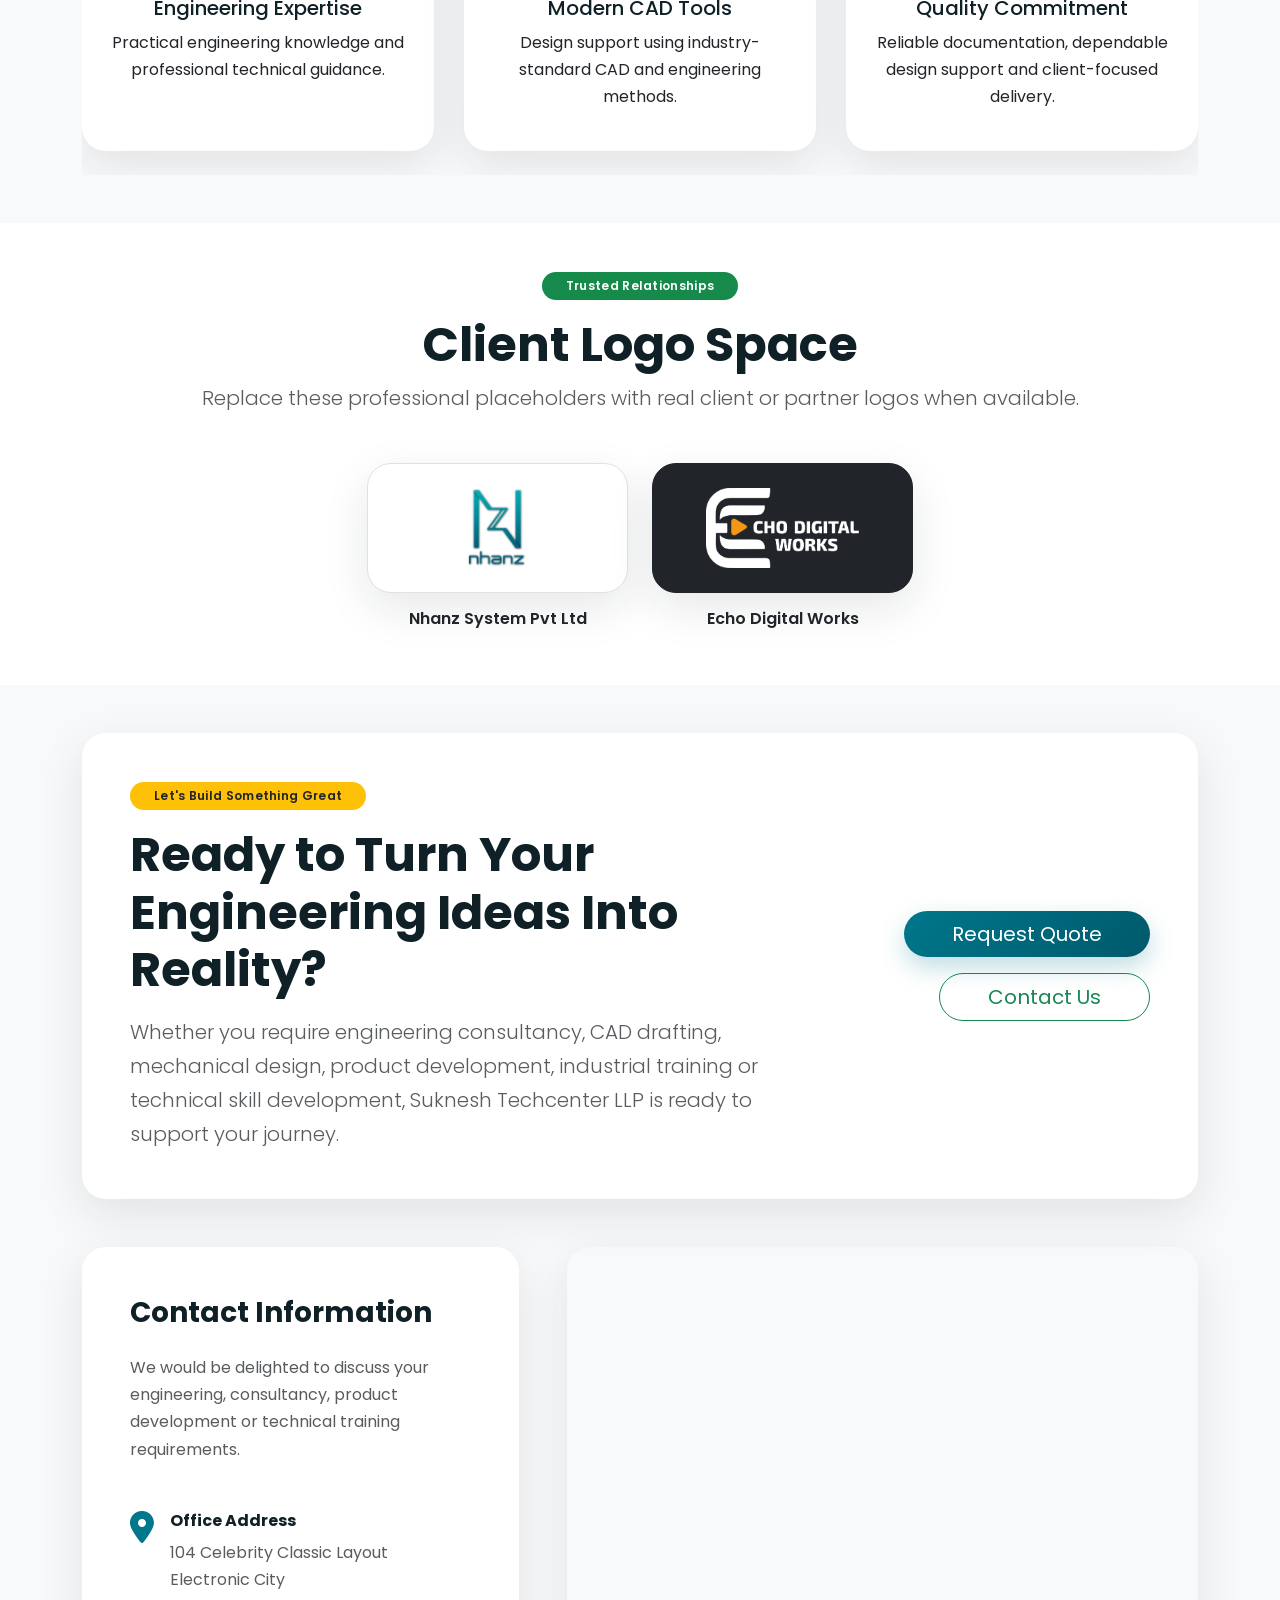
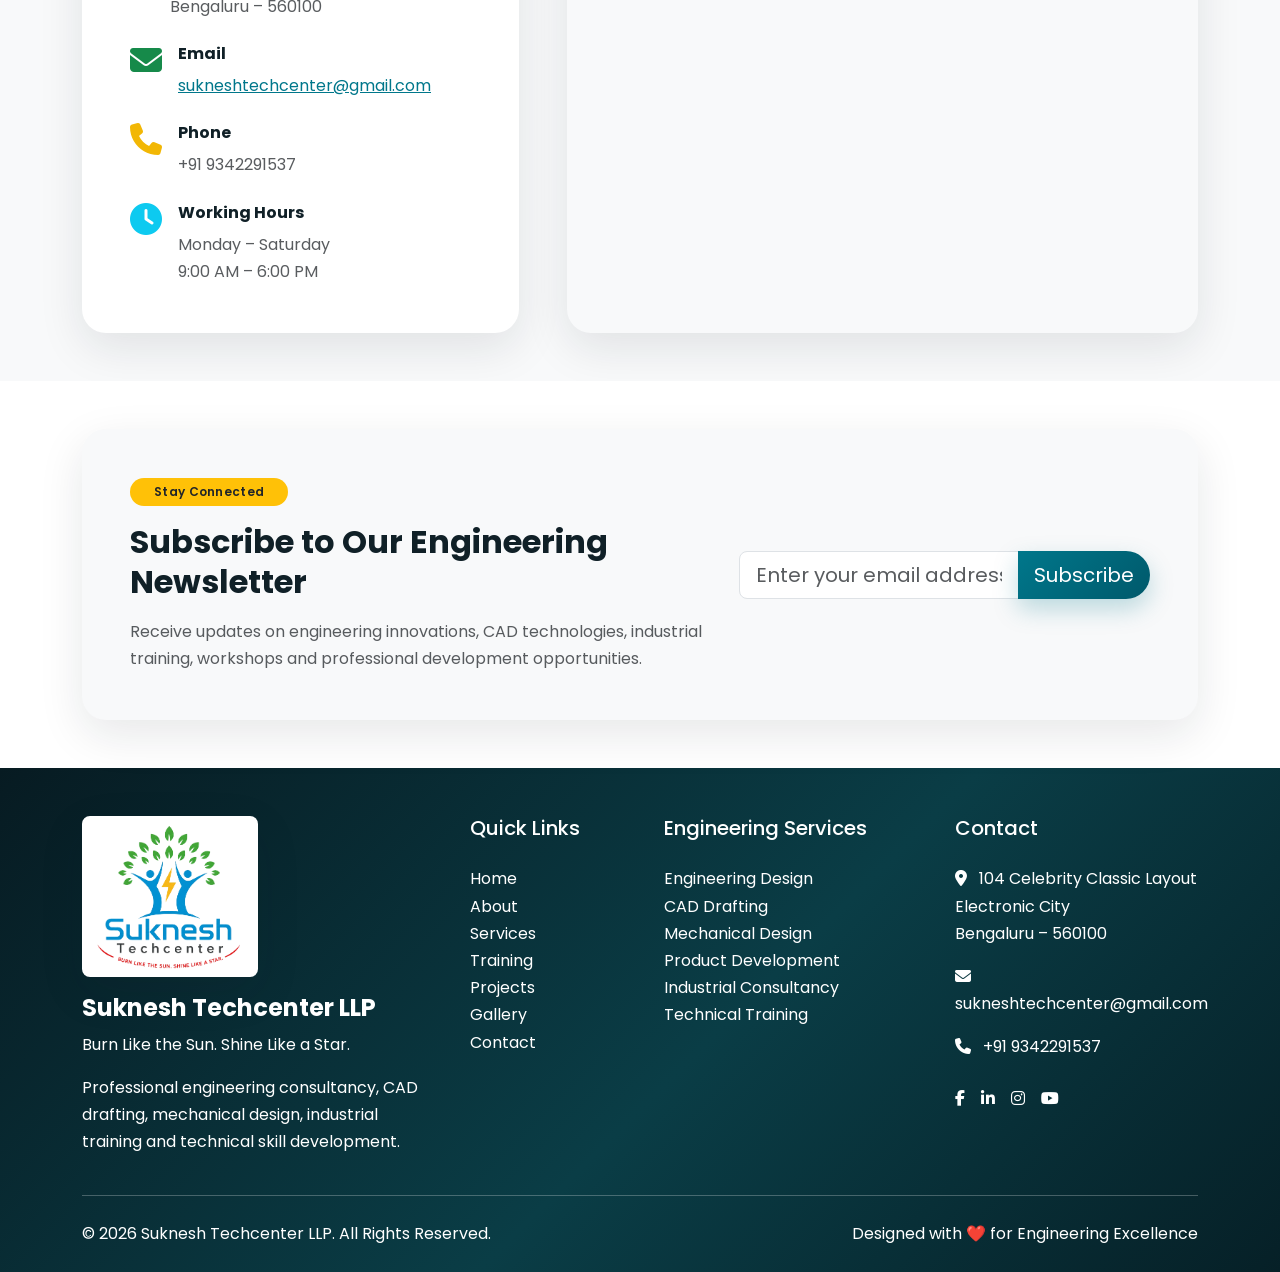
==== commit e74903ab: "updates" ====
--- a/index.html
+++ b/index.html
@@ -170,6 +170,104 @@
 
 </div>
 
+<!-- Cool Animated Audio Button -->
+<style>
+/* Modern Animated Audio Button */
+#audioWidget {
+    position: absolute;
+    bottom: 30px;
+    right: 30px;
+    background: linear-gradient(135deg, #0d6efd, #198754);
+    color: white;
+    padding: 12px 24px;
+    border-radius: 50px;
+    cursor: pointer;
+    display: flex;
+    align-items: center;
+    gap: 12px;
+    box-shadow: 0 10px 20px rgba(13, 110, 253, 0.3);
+    border: 2px solid rgba(255, 255, 255, 0.2);
+    backdrop-filter: blur(10px);
+    transition: all 0.3s cubic-bezier(0.4, 0, 0.2, 1);
+    z-index: 99;
+    overflow: hidden;
+}
+
+#audioWidget:hover {
+    transform: translateY(-5px) scale(1.05);
+    box-shadow: 0 15px 25px rgba(25, 135, 84, 0.4);
+}
+
+#audioWidget:active {
+    transform: translateY(2px) scale(0.95);
+}
+
+#audioWidget i {
+    font-size: 1.2rem;
+    transition: transform 0.3s ease;
+    z-index: 2;
+    position: relative;
+}
+
+#audioWidget.playing i {
+    animation: pulseIcon 1.5s infinite;
+}
+
+@keyframes pulseIcon {
+    0% { transform: scale(1); }
+    50% { transform: scale(1.2); }
+    100% { transform: scale(1); }
+}
+
+#audioWidget span {
+    font-weight: 600;
+    letter-spacing: 0.5px;
+    font-size: 0.95rem;
+    z-index: 2;
+    position: relative;
+}
+
+/* Glowing outline effect */
+#audioWidget::before {
+    content: '';
+    position: absolute;
+    top: -2px; left: -2px; right: -2px; bottom: -2px;
+    background: linear-gradient(45deg, #ff00cc, #3333ff, #00ffcc, #ff00cc);
+    z-index: 0;
+    border-radius: 50px;
+    background-size: 400%;
+    opacity: 0;
+    transition: opacity 0.3s ease;
+    animation: glowBorder 5s linear infinite;
+}
+
+#audioWidget.playing::before {
+    opacity: 1;
+}
+
+#audioWidget::after {
+    content: '';
+    position: absolute;
+    top: 2px; left: 2px; right: 2px; bottom: 2px;
+    background: linear-gradient(135deg, #0d6efd, #198754);
+    z-index: 1;
+    border-radius: 50px;
+}
+
+@keyframes glowBorder {
+    0% { background-position: 0 0; }
+    50% { background-position: 400% 0; }
+    100% { background-position: 0 0; }
+}
+</style>
+
+<div id="audioWidget">
+    <i class="fas fa-play-circle text-white" id="audioIcon"></i>
+    <span id="audioText" class="text-white">Play Welcome Audio</span>
+</div>
+
+</div>
+
 </section>
 
 <!-- END OF PART A2 -->
@@ -186,7 +284,7 @@
 
 <div class="col-lg-6" data-aos="fade-right">
 
-<video src="videos/about_video.mp4"
+<video src="videos/timeline_1.mp4"
 class="img-fluid rounded-4 shadow-lg bg-white w-100"
 style="object-fit: cover;"
 autoplay loop muted controls>
